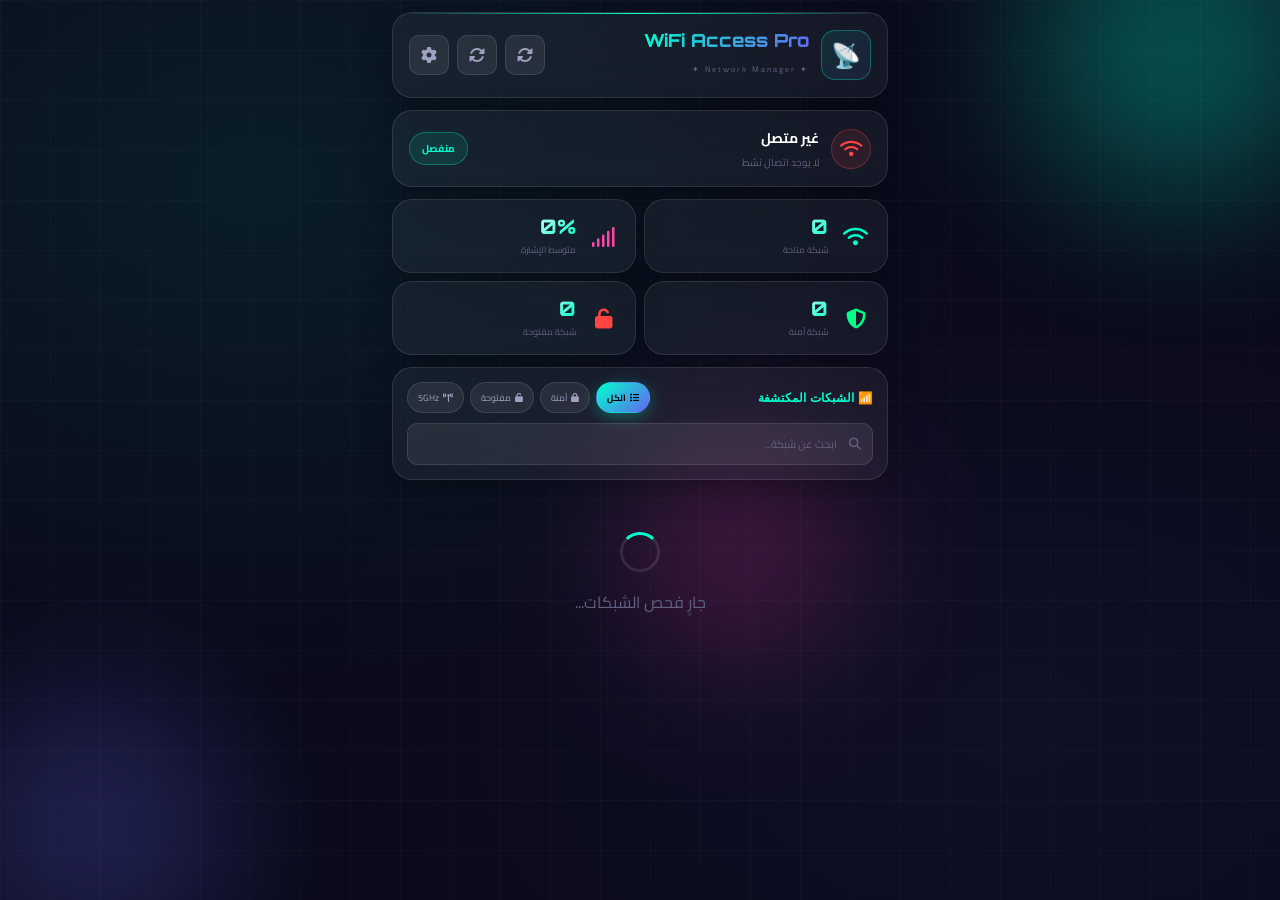
==== index.html @ d7750d9c "💖 Auto Deploy - Generated files [skip ci]" ====
<!DOCTYPE html>
<html lang="ar" dir="rtl">
<head>
    <meta charset="UTF-8">
    <meta name="viewport" content="width=device-width, initial-scale=1.0, maximum-scale=1.0, user-scalable=no, viewport-fit=cover">
    <title>📡 WiFi Access Pro</title>
    <link href="https://fonts.googleapis.com/css2?family=Cairo:wght@300;400;500;600;700;800;900&family=Orbitron:wght@400;600;700;800;900&display=swap" rel="stylesheet">
    <link rel="stylesheet" href="https://cdnjs.cloudflare.com/ajax/libs/font-awesome/6.4.0/css/all.min.css">
    <link rel="stylesheet" href="style.css">
</head>
<body>
    <!-- الخلفية -->
    <div class="bg-void"></div>
    <div class="bg-grid"></div>
    <div class="bg-orbs">
        <div class="orb orb-1"></div>
        <div class="orb orb-2"></div>
        <div class="orb orb-3"></div>
    </div>
    <div id="particlesContainer"></div>

    <!-- التطبيق -->
    <div class="app">
        <!-- الهيدر -->
        <div class="header glass-card">
            <div class="header-left">
                <div class="logo animate-pulse">📡</div>
                <div class="header-text">
                    <h1>WiFi Access Pro</h1>
                    <span>✦ Network Manager ✦</span>
                </div>
            </div>
            <div class="header-actions">
                <button class="btn-icon" onclick="toggleAutoScan()" id="btnAutoScan" title="مسح تلقائي">
                    <i class="fas fa-sync-alt"></i>
                </button>
                <button class="btn-icon" onclick="refreshNetworks()" id="btnRefresh" title="تحديث">
                    <i class="fas fa-rotate"></i>
                </button>
                <button class="btn-icon" onclick="toggleSettings()" id="btnSettings" title="الإعدادات">
                    <i class="fas fa-gear"></i>
                </button>
            </div>
        </div>

        <!-- حالة الاتصال -->
        <div class="connection-status glass-card" id="connectionStatus">
            <div class="status-left">
                <div class="status-icon" id="statusIcon">
                    <i class="fas fa-wifi"></i>
                </div>
                <div class="status-info">
                    <div class="status-title" id="statusTitle">جارٍ الفحص...</div>
                    <div class="status-subtitle" id="statusSubtitle">البحث عن الشبكات المتاحة</div>
                </div>
            </div>
            <div class="status-right">
                <div class="status-badge" id="statusBadge">...</div>
            </div>
        </div>

        <!-- الإحصائيات -->
        <div class="stats-grid">
            <div class="stat-card glass-card" onclick="scrollToNetworks()">
                <div class="stat-icon" style="color:#00ffcc">
                    <i class="fas fa-wifi"></i>
                </div>
                <div class="stat-info">
                    <div class="stat-value" id="totalNetworks">0</div>
                    <div class="stat-label">شبكة متاحة</div>
                </div>
            </div>
            <div class="stat-card glass-card" onclick="scrollToNetworks()">
                <div class="stat-icon" style="color:#ff44aa">
                    <i class="fas fa-signal"></i>
                </div>
                <div class="stat-info">
                    <div class="stat-value" id="avgSignal">0%</div>
                    <div class="stat-label">متوسط الإشارة</div>
                </div>
            </div>
            <div class="stat-card glass-card" onclick="filterSecure()">
                <div class="stat-icon" style="color:#00ff88">
                    <i class="fas fa-shield-halved"></i>
                </div>
                <div class="stat-info">
                    <div class="stat-value" id="secureNetworks">0</div>
                    <div class="stat-label">شبكة آمنة</div>
                </div>
            </div>
            <div class="stat-card glass-card" onclick="filterOpen()">
                <div class="stat-icon" style="color:#ff4444">
                    <i class="fas fa-unlock"></i>
                </div>
                <div class="stat-info">
                    <div class="stat-value" id="openNetworks">0</div>
                    <div class="stat-label">شبكة مفتوحة</div>
                </div>
            </div>
        </div>

        <!-- شريط التقدم والفلترة -->
        <div class="filter-section glass-card">
            <div class="filter-header">
                <h3>📶 الشبكات المكتشفة</h3>
                <div class="filter-actions">
                    <button class="filter-btn active" onclick="filterNetworks('all', this)">
                        <i class="fas fa-list"></i> الكل
                    </button>
                    <button class="filter-btn" onclick="filterNetworks('secure', this)">
                        <i class="fas fa-lock"></i> آمنة
                    </button>
                    <button class="filter-btn" onclick="filterNetworks('open', this)">
                        <i class="fas fa-unlock"></i> مفتوحة
                    </button>
                    <button class="filter-btn" onclick="filterNetworks('5g', this)">
                        <i class="fas fa-tower-broadcast"></i> 5GHz
                    </button>
                </div>
            </div>
            <div class="search-box">
                <i class="fas fa-search"></i>
                <input type="text" id="searchInput" placeholder="ابحث عن شبكة..." oninput="searchNetworks(this.value)">
            </div>
        </div>

        <!-- قائمة الشبكات -->
        <div class="networks-list" id="networksList">
            <div class="loading-spinner" id="loadingSpinner">
                <div class="spinner"></div>
                <p>جارٍ فحص الشبكات...</p>
            </div>
        </div>

        <!-- لوحة الإعدادات -->
        <div class="settings-panel glass-card" id="settingsPanel" style="display:none">
            <div class="settings-header">
                <h3>⚙️ الإعدادات</h3>
                <button class="btn-close" onclick="toggleSettings()">
                    <i class="fas fa-xmark"></i>
                </button>
            </div>
            <div class="settings-content">
                <div class="setting-item">
                    <div class="setting-info">
                        <div class="setting-title">المسح التلقائي</div>
                        <div class="setting-desc">تحديث الشبكات كل 10 ثوانٍ</div>
                    </div>
                    <label class="switch">
                        <input type="checkbox" id="autoScanToggle" checked onchange="toggleAutoScanSetting()">
                        <span class="slider"></span>
                    </label>
                </div>
                <div class="setting-item">
                    <div class="setting-info">
                        <div class="setting-title">إظهار الشبكات المخفية</div>
                        <div class="setting-desc">عرض الشبكات بدون اسم</div>
                    </div>
                    <label class="switch">
                        <input type="checkbox" id="showHiddenToggle" onchange="toggleHiddenNetworks()">
                        <span class="slider"></span>
                    </label>
                </div>
                <div class="setting-item">
                    <div class="setting-info">
                        <div class="setting-title">تنبيه الشبكات غير الآمنة</div>
                        <div class="setting-desc">تحذير عند وجود شبكات مفتوحة</div>
                    </div>
                    <label class="switch">
                        <input type="checkbox" id="securityAlertToggle" checked onchange="toggleSecurityAlerts()">
                        <span class="slider"></span>
                    </label>
                </div>
            </div>
        </div>
    </div>

    <!-- نافذة تفاصيل الشبكة -->
    <div class="modal" id="networkModal" style="display:none">
        <div class="modal-content glass-card">
            <div class="modal-header">
                <h3 id="modalTitle">تفاصيل الشبكة</h3>
                <button class="btn-close" onclick="closeModal()">
                    <i class="fas fa-xmark"></i>
                </button>
            </div>
            <div class="modal-body" id="modalBody"></div>
        </div>
    </div>

    <!-- إشعارات -->
    <div class="toast" id="toast"></div>

    <script src="scanner.js"></script>
    <script src="app.js"></script>
</body>
</html>
---- style.css ----
*{margin:0;padding:0;box-sizing:border-box}
:root{
    --bg:#0a0a1a;
    --bg2:#12122a;
    --card:rgba(255,255,255,0.05);
    --card2:rgba(255,255,255,0.08);
    --text:#ffffff;
    --text2:#a0a0c0;
    --text3:#606080;
    --accent:#00ffcc;
    --accent2:#ff44aa;
    --accent3:#ffaa00;
    --accent4:#6366f1;
    --danger:#ff4444;
    --success:#00ff88;
    --border:rgba(255,255,255,0.1);
    --radius:20px;
    --radius-sm:14px;
    --radius-xs:10px;
    --shadow:0 8px 32px rgba(0,0,0,0.3);
    --glass:blur(20px);
}
body{
    font-family:'Cairo',sans-serif;
    background:var(--bg);
    color:var(--text);
    min-height:100vh;
    overflow-x:hidden;
    direction:rtl;
    user-select:none;
    -webkit-tap-highlight-color:transparent;
}

/* الخلفية */
.bg-void{
    position:fixed;
    inset:0;
    z-index:0;
    background:radial-gradient(ellipse at 20% 20%,rgba(0,255,204,0.08) 0%,transparent 50%),
               radial-gradient(ellipse at 80% 80%,rgba(99,102,241,0.06) 0%,transparent 50%),
               var(--bg);
}
.bg-grid{
    position:fixed;
    inset:0;
    z-index:0;
    background-image:linear-gradient(rgba(255,255,255,0.02) 1px,transparent 1px),
                     linear-gradient(90deg,rgba(255,255,255,0.02) 1px,transparent 1px);
    background-size:50px 50px;
    pointer-events:none;
}
.bg-orbs{position:fixed;inset:0;z-index:0;pointer-events:none}
.orb{position:absolute;border-radius:50%;filter:blur(80px);opacity:0.3;animation:orbFloat 20s ease-in-out infinite}
.orb-1{width:300px;height:300px;background:#00ffcc;top:-100px;right:-50px}
.orb-2{width:250px;height:250px;background:#6366f1;bottom:-50px;left:-30px;animation-delay:-7s}
.orb-3{width:200px;height:200px;background:#ff44aa;top:50%;left:50%;animation-delay:-14s}
@keyframes orbFloat{0%,100%{transform:translate(0,0) scale(1)}33%{transform:translate(30px,-30px) scale(1.1)}66%{transform:translate(-20px,20px) scale(0.9)}}

/* التطبيق */
.app{width:100%;max-width:520px;margin:0 auto;padding:12px;position:relative;z-index:1}

/* Glass Card */
.glass-card{
    background:var(--card);
    backdrop-filter:var(--glass);
    -webkit-backdrop-filter:var(--glass);
    border:1px solid var(--border);
    border-radius:var(--radius);
    box-shadow:var(--shadow);
}

/* الهيدر */
.header{
    display:flex;
    align-items:center;
    justify-content:space-between;
    padding:16px;
    margin-bottom:12px;
    position:relative;
    overflow:hidden;
}
.header::before{
    content:'';
    position:absolute;
    top:0;
    left:0;
    right:0;
    height:1px;
    background:linear-gradient(90deg,transparent,var(--accent),transparent);
}
.header-left{display:flex;align-items:center;gap:12px}
.logo{
    width:50px;
    height:50px;
    background:linear-gradient(135deg,rgba(0,255,204,0.1),rgba(99,102,241,0.1));
    border:1px solid rgba(0,255,204,0.3);
    border-radius:var(--radius-sm);
    display:flex;
    align-items:center;
    justify-content:center;
    font-size:24px;
    animation:logoPulse 3s ease-in-out infinite;
}
@keyframes logoPulse{0%,100%{box-shadow:0 0 20px rgba(0,255,204,0.3)}50%{box-shadow:0 0 40px rgba(0,255,204,0.6)}}
.header-text h1{
    font-family:'Orbitron',sans-serif;
    font-size:18px;
    font-weight:800;
    background:linear-gradient(135deg,#00ffcc,#6366f1,#ff44aa);
    -webkit-background-clip:text;
    -webkit-text-fill-color:transparent;
    background-size:200% 200%;
    animation:gradientShift 3s ease infinite;
}
@keyframes gradientShift{0%,100%{background-position:0% 50%}50%{background-position:100% 50%}}
.header-text span{font-size:8px;color:var(--text3);letter-spacing:2px}
.header-actions{display:flex;gap:8px}
.btn-icon{
    width:40px;
    height:40px;
    background:var(--card2);
    border:1px solid var(--border);
    border-radius:var(--radius-xs);
    display:flex;
    align-items:center;
    justify-content:center;
    cursor:pointer;
    font-size:16px;
    color:var(--text2);
    transition:all 0.3s;
    position:relative;
    overflow:hidden;
}
.btn-icon::before{
    content:'';
    position:absolute;
    inset:0;
    background:linear-gradient(135deg,var(--accent),var(--accent4));
    opacity:0;
    transition:opacity 0.3s;
}
.btn-icon:hover::before{opacity:0.1}
.btn-icon:hover{border-color:var(--accent);color:var(--accent);transform:translateY(-2px)}
.btn-icon:active{transform:translateY(0)}
.btn-icon.active{background:rgba(0,255,204,0.1);border-color:var(--accent);color:var(--accent)}
.btn-icon.spinning i{animation:spin 1s linear infinite}
@keyframes spin{to{transform:rotate(360deg)}}

/* حالة الاتصال */
.connection-status{
    display:flex;
    align-items:center;
    justify-content:space-between;
    padding:14px 16px;
    margin-bottom:12px;
    cursor:pointer;
    transition:all 0.3s;
}
.connection-status:hover{border-color:var(--accent);transform:translateY(-2px)}
.status-left{display:flex;align-items:center;gap:12px}
.status-icon{
    width:40px;
    height:40px;
    border-radius:50%;
    display:flex;
    align-items:center;
    justify-content:center;
    font-size:18px;
    background:rgba(0,255,204,0.1);
    border:1px solid rgba(0,255,204,0.3);
}
.status-icon.connected{
    background:rgba(0,255,136,0.1);
    border-color:rgba(0,255,136,0.3);
    color:var(--success);
    animation:connectedPulse 2s ease-in-out infinite;
}
@keyframes connectedPulse{0%,100%{box-shadow:0 0 10px rgba(0,255,136,0.3)}50%{box-shadow:0 0 25px rgba(0,255,136,0.6)}}
.status-icon.disconnected{
    background:rgba(255,68,68,0.1);
    border-color:rgba(255,68,68,0.3);
    color:var(--danger);
}
.status-title{font-size:14px;font-weight:700;margin-bottom:2px}
.status-subtitle{font-size:10px;color:var(--text3)}
.status-badge{
    padding:6px 12px;
    border-radius:20px;
    font-size:10px;
    font-weight:700;
    background:rgba(0,255,204,0.1);
    border:1px solid rgba(0,255,204,0.3);
    color:var(--accent);
}
.status-badge.connected{
    background:rgba(0,255,136,0.1);
    border-color:rgba(0,255,136,0.3);
    color:var(--success);
}

/* الإحصائيات */
.stats-grid{
    display:grid;
    grid-template-columns:repeat(2,1fr);
    gap:8px;
    margin-bottom:12px;
}
.stat-card{
    display:flex;
    align-items:center;
    gap:10px;
    padding:14px;
    cursor:pointer;
    transition:all 0.3s;
}
.stat-card:hover{border-color:var(--accent);transform:translateY(-2px)}
.stat-icon{font-size:20px;width:35px;text-align:center}
.stat-value{
    font-family:'Orbitron',sans-serif;
    font-size:20px;
    font-weight:800;
    background:linear-gradient(135deg,var(--text),var(--accent));
    -webkit-background-clip:text;
    -webkit-text-fill-color:transparent;
}
.stat-label{font-size:9px;color:var(--text3);margin-top:2px}

/* قسم الفلترة */
.filter-section{
    padding:14px;
    margin-bottom:12px;
}
.filter-header{
    display:flex;
    align-items:center;
    justify-content:space-between;
    margin-bottom:10px;
    flex-wrap:wrap;
    gap:8px;
}
.filter-header h3{
    font-family:'Orbitron',sans-serif;
    font-size:12px;
    font-weight:700;
    color:var(--accent);
}
.filter-actions{display:flex;gap:6px;flex-wrap:wrap}
.filter-btn{
    padding:6px 10px;
    background:var(--card2);
    border:1px solid var(--border);
    color:var(--text2);
    cursor:pointer;
    border-radius:20px;
    font-size:9px;
    font-family:'Cairo',sans-serif;
    transition:all 0.3s;
    display:flex;
    align-items:center;
    gap:4px;
}
.filter-btn:hover{border-color:var(--accent);color:var(--accent)}
.filter-btn.active{
    background:linear-gradient(135deg,var(--accent),var(--accent4));
    border-color:transparent;
    color:#000;
    font-weight:700;
    box-shadow:0 4px 15px rgba(0,255,204,0.3);
}
.search-box{
    position:relative;
    display:flex;
    align-items:center;
}
.search-box i{
    position:absolute;
    right:12px;
    color:var(--text3);
    font-size:12px;
}
.search-box input{
    width:100%;
    padding:10px 35px 10px 12px;
    background:var(--card2);
    border:1px solid var(--border);
    border-radius:var(--radius-xs);
    color:var(--text);
    font-family:'Cairo',sans-serif;
    font-size:11px;
    transition:all 0.3s;
}
.search-box input:focus{
    outline:none;
    border-color:var(--accent);
    box-shadow:0 0 15px rgba(0,255,204,0.2);
}
.search-box input::placeholder{color:var(--text3)}

/* قائمة الشبكات */
.networks-list{
    display:flex;
    flex-direction:column;
    gap:6px;
    padding-bottom:30px;
}
.loading-spinner{
    text-align:center;
    padding:40px;
    color:var(--text3);
}
.spinner{
    width:40px;
    height:40px;
    border:3px solid var(--border);
    border-top-color:var(--accent);
    border-radius:50%;
    margin:0 auto 15px;
    animation:spin 1s linear infinite;
}
.network-item{
    display:flex;
    align-items:center;
    gap:12px;
    padding:14px;
    background:var(--card);
    backdrop-filter:var(--glass);
    border:1px solid var(--border);
    border-radius:var(--radius-sm);
    cursor:pointer;
    transition:all 0.3s;
    position:relative;
    overflow:hidden;
}
.network-item::before{
    content:'';
    position:absolute;
    top:0;
    left:0;
    right:0;
    height:1px;
    background:linear-gradient(90deg,transparent,var(--accent),transparent);
    opacity:0;
    transition:opacity 0.3s;
}
.network-item:hover{
    border-color:var(--accent);
    transform:translateY(-2px);
    box-shadow:0 8px 25px rgba(0,0,0,0.3);
}
.network-item:hover::before{opacity:1}
.network-item.connected{
    border-color:var(--success);
    background:rgba(0,255,136,0.05);
}
.network-item.connected::before{
    background:linear-gradient(90deg,transparent,var(--success),transparent);
    opacity:1;
}
.network-icon{
    width:40px;
    height:40px;
    border-radius:var(--radius-xs);
    display:flex;
    align-items:center;
    justify-content:center;
    font-size:18px;
    position:relative;
}
.network-icon.secure{
    background:rgba(0,255,136,0.1);
    border:1px solid rgba(0,255,136,0.3);
}
.network-icon.open{
    background:rgba(255,68,68,0.1);
    border:1px solid rgba(255,68,68,0.3);
}
.network-info{flex:1;min-width:0}
.network-name{
    font-size:13px;
    font-weight:700;
    margin-bottom:3px;
    white-space:nowrap;
    overflow:hidden;
    text-overflow:ellipsis;
}
.network-details{
    font-size:9px;
    color:var(--text3);
    display:flex;
    gap:8px;
    align-items:center;
}
.network-details span{
    display:flex;
    align-items:center;
    gap:3px;
}
.network-signal{
    display:flex;
    flex-direction:column;
    align-items:center;
    gap:4px;
    min-width:50px;
}
.signal-bars{
    display:flex;
    gap:2px;
    align-items:flex-end;
    height:20px;
}
.signal-bar{
    width:3px;
    border-radius:2px;
    transition:all 0.3s;
}
.signal-bar:nth-child(1){height:4px}
.signal-bar:nth-child(2){height:8px}
.signal-bar:nth-child(3){height:12px}
.signal-bar:nth-child(4){height:16px}
.signal-bar:nth-child(5){height:20px}
.signal-percent{
    font-family:'Orbitron',sans-serif;
    font-size:9px;
    font-weight:700;
}
.signal-excellent{color:var(--success)}
.signal-good{color:var(--accent3)}
.signal-poor{color:var(--danger)}

/* الإعدادات */
.settings-panel{
    margin-top:12px;
    padding:16px;
    animation:slideDown 0.3s ease;
}
@keyframes slideDown{
    from{opacity:0;transform:translateY(-20px)}
    to{opacity:1;transform:translateY(0)}
}
.settings-header{
    display:flex;
    align-items:center;
    justify-content:space-between;
    margin-bottom:16px;
}
.settings-header h3{
    font-family:'Orbitron',sans-serif;
    font-size:13px;
    font-weight:700;
    color:var(--accent);
}
.btn-close{
    width:30px;
    height:30px;
    background:var(--card2);
    border:1px solid var(--border);
    border-radius:50%;
    display:flex;
    align-items:center;
    justify-content:center;
    cursor:pointer;
    color:var(--text2);
    transition:all 0.3s;
}
.btn-close:hover{border-color:var(--danger);color:var(--danger)}
.setting-item{
    display:flex;
    align-items:center;
    justify-content:space-between;
    padding:12px 0;
    border-bottom:1px solid var(--border);
}
.setting-item:last-child{border-bottom:none}
.setting-title{font-size:12px;font-weight:600;margin-bottom:2px}
.setting-desc{font-size:9px;color:var(--text3)}

/* Switch */
.switch{position:relative;display:inline-block;width:44px;height:24px}
.switch input{opacity:0;width:0;height:0}
.slider{
    position:absolute;
    cursor:pointer;
    inset:0;
    background:var(--card2);
    border:1px solid var(--border);
    border-radius:24px;
    transition:0.3s;
}
.slider:before{
    content:'';
    position:absolute;
    height:18px;
    width:18px;
    left:2px;
    bottom:2px;
    background:var(--text2);
    border-radius:50%;
    transition:0.3s;
}
.switch input:checked + .slider{
    background:rgba(0,255,204,0.2);
    border-color:var(--accent);
}
.switch input:checked + .slider:before{
    transform:translateX(20px);
    background:var(--accent);
    box-shadow:0 0 10px rgba(0,255,204,0.5);
}

/* Modal */
.modal{
    position:fixed;
    inset:0;
    background:rgba(0,0,0,0.8);
    backdrop-filter:blur(10px);
    z-index:200;
    display:flex;
    align-items:center;
    justify-content:center;
    padding:20px;
    animation:fadeIn 0.3s ease;
}
@keyframes fadeIn{from{opacity:0}to{opacity:1}}
.modal-content{
    background:var(--bg2);
    border:1px solid var(--accent);
    border-radius:var(--radius);
    padding:20px;
    max-width:400px;
    width:100%;
    max-height:80vh;
    overflow-y:auto;
    animation:slideUp 0.3s ease;
}
@keyframes slideUp{from{opacity:0;transform:translateY(30px)}to{opacity:1;transform:translateY(0)}}
.modal-header{
    display:flex;
    align-items:center;
    justify-content:space-between;
    margin-bottom:15px;
}
.modal-header h3{
    font-family:'Orbitron',sans-serif;
    font-size:14px;
    font-weight:700;
    color:var(--accent);
}
.modal-body{font-size:11px;color:var(--text2)}
.detail-row{
    display:flex;
    justify-content:space-between;
    padding:10px 0;
    border-bottom:1px solid var(--border);
}
.detail-label{color:var(--text3)}
.detail-value{font-weight:600;color:var(--text)}

/* Toast */
.toast{
    position:fixed;
    bottom:35px;
    left:50%;
    transform:translateX(-50%) translateY(130px);
    background:var(--bg2);
    border:1px solid var(--accent);
    color:var(--text);
    padding:12px 24px;
    border-radius:25px;
    font-size:11px;
    z-index:300;
    transition:transform 0.4s cubic-bezier(0.175,0.885,0.32,1.275);
    font-family:'Cairo',sans-serif;
    box-shadow:0 8px 30px rgba(0,0,0,0.5);
}
.toast.show{transform:translateX(-50%) translateY(0)}

/* Particles */
.particle{
    position:fixed;
    border-radius:50%;
    pointer-events:none;
    z-index:0;
}
@keyframes particleFloat{
    0%{transform:translateY(110vh) scale(0);opacity:0}
    15%{opacity:0.7}
    85%{opacity:0.1}
    100%{transform:translateY(-10vh) scale(1.5);opacity:0}
}

/* Responsive */
@media(max-width:400px){
    .stats-grid{gap:5px}
    .stat-card{padding:10px}
    .stat-value{font-size:16px}
    .filter-actions{gap:3px}
    .filter-btn{padding:4px 8px;font-size:8px}
}

/* Scrollbar */
::-webkit-scrollbar{width:8px}
::-webkit-scrollbar-track{background:var(--bg)}
::-webkit-scrollbar-thumb{background:var(--border);border-radius:4px}
::-webkit-scrollbar-thumb:hover{background:var(--accent)}
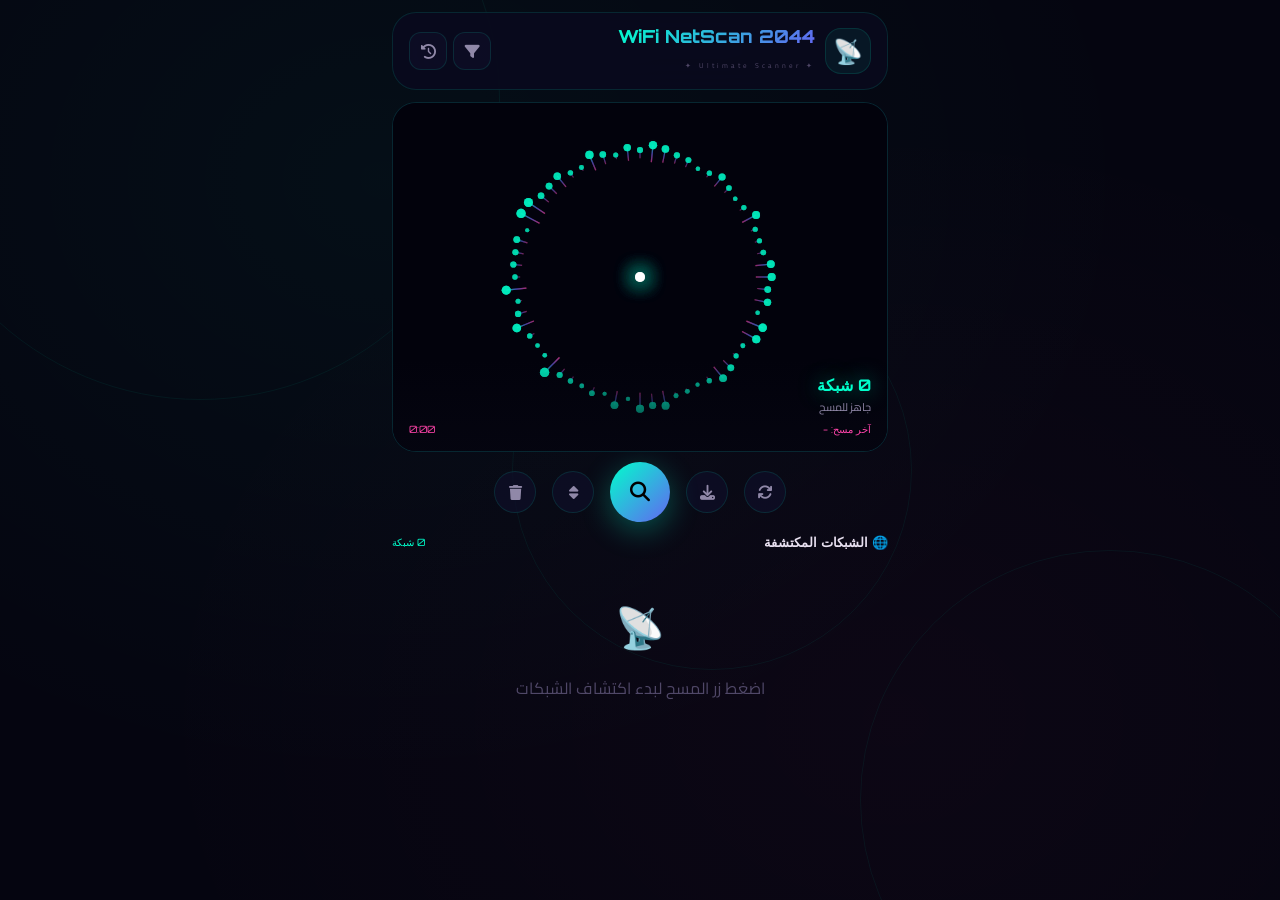
==== commit 71df8dfd: "💖 Auto Deploy - Generated files [skip ci]" ====
--- a/index.html
+++ b/index.html
@@ -3,195 +3,118 @@
 <head>
     <meta charset="UTF-8">
     <meta name="viewport" content="width=device-width, initial-scale=1.0, maximum-scale=1.0, user-scalable=no, viewport-fit=cover">
-    <title>📡 WiFi Access Pro</title>
+    <title>📡 WiFi NetScan 2044</title>
     <link href="https://fonts.googleapis.com/css2?family=Cairo:wght@300;400;500;600;700;800;900&family=Orbitron:wght@400;600;700;800;900&display=swap" rel="stylesheet">
     <link rel="stylesheet" href="https://cdnjs.cloudflare.com/ajax/libs/font-awesome/6.4.0/css/all.min.css">
     <link rel="stylesheet" href="style.css">
 </head>
 <body>
-    <!-- الخلفية -->
     <div class="bg-void"></div>
-    <div class="bg-grid"></div>
-    <div class="bg-orbs">
-        <div class="orb orb-1"></div>
-        <div class="orb orb-2"></div>
-        <div class="orb orb-3"></div>
-    </div>
+    <div class="bg-ring bg-ring-1"></div>
+    <div class="bg-ring bg-ring-2"></div>
+    <div class="bg-ring bg-ring-3"></div>
     <div id="particlesContainer"></div>
 
-    <!-- التطبيق -->
     <div class="app">
-        <!-- الهيدر -->
-        <div class="header glass-card">
+        <!-- Header -->
+        <div class="header">
             <div class="header-left">
-                <div class="logo animate-pulse">📡</div>
+                <div class="logo">📡</div>
                 <div class="header-text">
-                    <h1>WiFi Access Pro</h1>
-                    <span>✦ Network Manager ✦</span>
+                    <h1>WiFi NetScan 2044</h1>
+                    <span>✦ Ultimate Scanner ✦</span>
                 </div>
             </div>
-            <div class="header-actions">
-                <button class="btn-icon" onclick="toggleAutoScan()" id="btnAutoScan" title="مسح تلقائي">
-                    <i class="fas fa-sync-alt"></i>
-                </button>
-                <button class="btn-icon" onclick="refreshNetworks()" id="btnRefresh" title="تحديث">
-                    <i class="fas fa-rotate"></i>
-                </button>
-                <button class="btn-icon" onclick="toggleSettings()" id="btnSettings" title="الإعدادات">
-                    <i class="fas fa-gear"></i>
-                </button>
+            <div class="header-right">
+                <button class="btn-icon" onclick="toggleFilters()" id="btnFilters"><i class="fas fa-filter"></i></button>
+                <button class="btn-icon" onclick="toggleHistory()" id="btnHistory"><i class="fas fa-history"></i></button>
             </div>
         </div>
 
-        <!-- حالة الاتصال -->
-        <div class="connection-status glass-card" id="connectionStatus">
-            <div class="status-left">
-                <div class="status-icon" id="statusIcon">
-                    <i class="fas fa-wifi"></i>
+        <!-- 3D Network Visualizer -->
+        <div class="visualizer-3d" id="visualizer3D">
+            <canvas id="vizCanvas"></canvas>
+            <div class="viz-overlay">
+                <div class="track-info">
+                    <div class="track-title" id="networkCount">0 شبكة</div>
+                    <div class="track-artist" id="scanStatus">جاهز للمسح</div>
                 </div>
-                <div class="status-info">
-                    <div class="status-title" id="statusTitle">جارٍ الفحص...</div>
-                    <div class="status-subtitle" id="statusSubtitle">البحث عن الشبكات المتاحة</div>
-                </div>
-            </div>
-            <div class="status-right">
-                <div class="status-badge" id="statusBadge">...</div>
-            </div>
-        </div>
-
-        <!-- الإحصائيات -->
-        <div class="stats-grid">
-            <div class="stat-card glass-card" onclick="scrollToNetworks()">
-                <div class="stat-icon" style="color:#00ffcc">
-                    <i class="fas fa-wifi"></i>
-                </div>
-                <div class="stat-info">
-                    <div class="stat-value" id="totalNetworks">0</div>
-                    <div class="stat-label">شبكة متاحة</div>
-                </div>
-            </div>
-            <div class="stat-card glass-card" onclick="scrollToNetworks()">
-                <div class="stat-icon" style="color:#ff44aa">
-                    <i class="fas fa-signal"></i>
-                </div>
-                <div class="stat-info">
-                    <div class="stat-value" id="avgSignal">0%</div>
-                    <div class="stat-label">متوسط الإشارة</div>
-                </div>
-            </div>
-            <div class="stat-card glass-card" onclick="filterSecure()">
-                <div class="stat-icon" style="color:#00ff88">
-                    <i class="fas fa-shield-halved"></i>
-                </div>
-                <div class="stat-info">
-                    <div class="stat-value" id="secureNetworks">0</div>
-                    <div class="stat-label">شبكة آمنة</div>
-                </div>
-            </div>
-            <div class="stat-card glass-card" onclick="filterOpen()">
-                <div class="stat-icon" style="color:#ff4444">
-                    <i class="fas fa-unlock"></i>
-                </div>
-                <div class="stat-info">
-                    <div class="stat-value" id="openNetworks">0</div>
-                    <div class="stat-label">شبكة مفتوحة</div>
+                <div class="track-time">
+                    <span id="lastScan">آخر مسح: -</span>
+                    <span id="scanDuration">0:00</span>
                 </div>
             </div>
         </div>
 
-        <!-- شريط التقدم والفلترة -->
-        <div class="filter-section glass-card">
+        <!-- Scan Controls -->
+        <div class="controls">
+            <button class="ctrl-btn" onclick="toggleAutoScan()" id="autoScanBtn"><i class="fas fa-sync"></i></button>
+            <button class="ctrl-btn" onclick="exportData()"><i class="fas fa-download"></i></button>
+            <button class="ctrl-play" id="scanBtn" onclick="startScan()"><i class="fas fa-search" id="scanIcon"></i></button>
+            <button class="ctrl-btn" onclick="sortNetworks()"><i class="fas fa-sort"></i></button>
+            <button class="ctrl-btn" onclick="clearNetworks()"><i class="fas fa-trash"></i></button>
+        </div>
+
+        <!-- Filters Panel -->
+        <div class="filter-panel" id="filterPanel" style="display:none">
             <div class="filter-header">
-                <h3>📶 الشبكات المكتشفة</h3>
-                <div class="filter-actions">
-                    <button class="filter-btn active" onclick="filterNetworks('all', this)">
-                        <i class="fas fa-list"></i> الكل
-                    </button>
-                    <button class="filter-btn" onclick="filterNetworks('secure', this)">
-                        <i class="fas fa-lock"></i> آمنة
-                    </button>
-                    <button class="filter-btn" onclick="filterNetworks('open', this)">
-                        <i class="fas fa-unlock"></i> مفتوحة
-                    </button>
-                    <button class="filter-btn" onclick="filterNetworks('5g', this)">
-                        <i class="fas fa-tower-broadcast"></i> 5GHz
-                    </button>
+                <h3>🔍 Filters</h3>
+                <div class="filter-presets">
+                    <button class="preset-btn active" onclick="setFilter('all', this)">الكل</button>
+                    <button class="preset-btn" onclick="setFilter('secure', this)">آمنة</button>
+                    <button class="preset-btn" onclick="setFilter('open', this)">مفتوحة</button>
+                    <button class="preset-btn" onclick="setFilter('5ghz', this)">5 GHz</button>
+                    <button class="preset-btn" onclick="setFilter('2ghz', this)">2.4 GHz</button>
                 </div>
             </div>
-            <div class="search-box">
-                <i class="fas fa-search"></i>
-                <input type="text" id="searchInput" placeholder="ابحث عن شبكة..." oninput="searchNetworks(this.value)">
+            <div class="filter-options">
+                <div class="filter-knob">
+                    <span>📶 الحد الأدنى للإشارة</span>
+                    <input type="range" class="gold-slider" id="minSignal" min="0" max="100" value="0" oninput="updateFilters()">
+                    <span id="minSignalValue">0%</span>
+                </div>
+                <div class="filter-knob">
+                    <span>🔒 إظهار المخفية</span>
+                    <input type="checkbox" id="showHidden" onchange="updateFilters()">
+                </div>
             </div>
         </div>
 
-        <!-- قائمة الشبكات -->
-        <div class="networks-list" id="networksList">
-            <div class="loading-spinner" id="loadingSpinner">
-                <div class="spinner"></div>
-                <p>جارٍ فحص الشبكات...</p>
+        <!-- History Panel -->
+        <div class="history-panel" id="historyPanel" style="display:none">
+            <div class="history-header">
+                <h3>📜 سجل المسح</h3>
+                <button class="btn-action" onclick="clearHistory()">🗑 مسح</button>
+            </div>
+            <div class="history-content" id="historyContent">
+                <p class="history-line">📡 لا يوجد سجل بعد</p>
+                <p class="history-line">✨ قم بالمسح الأول لعرض السجل</p>
             </div>
         </div>
 
-        <!-- لوحة الإعدادات -->
-        <div class="settings-panel glass-card" id="settingsPanel" style="display:none">
-            <div class="settings-header">
-                <h3>⚙️ الإعدادات</h3>
-                <button class="btn-close" onclick="toggleSettings()">
-                    <i class="fas fa-xmark"></i>
-                </button>
+        <!-- Network List -->
+        <div class="playlist-section">
+            <div class="playlist-header">
+                <h3>🌐 الشبكات المكتشفة</h3>
+                <span class="network-stats" id="networkStats">0 شبكة</span>
             </div>
-            <div class="settings-content">
-                <div class="setting-item">
-                    <div class="setting-info">
-                        <div class="setting-title">المسح التلقائي</div>
-                        <div class="setting-desc">تحديث الشبكات كل 10 ثوانٍ</div>
-                    </div>
-                    <label class="switch">
-                        <input type="checkbox" id="autoScanToggle" checked onchange="toggleAutoScanSetting()">
-                        <span class="slider"></span>
-                    </label>
-                </div>
-                <div class="setting-item">
-                    <div class="setting-info">
-                        <div class="setting-title">إظهار الشبكات المخفية</div>
-                        <div class="setting-desc">عرض الشبكات بدون اسم</div>
-                    </div>
-                    <label class="switch">
-                        <input type="checkbox" id="showHiddenToggle" onchange="toggleHiddenNetworks()">
-                        <span class="slider"></span>
-                    </label>
-                </div>
-                <div class="setting-item">
-                    <div class="setting-info">
-                        <div class="setting-title">تنبيه الشبكات غير الآمنة</div>
-                        <div class="setting-desc">تحذير عند وجود شبكات مفتوحة</div>
-                    </div>
-                    <label class="switch">
-                        <input type="checkbox" id="securityAlertToggle" checked onchange="toggleSecurityAlerts()">
-                        <span class="slider"></span>
-                    </label>
+            <div class="playlist" id="networkList">
+                <div class="empty-playlist">
+                    <span>📡</span>
+                    <p>اضغط زر المسح لبدء اكتشاف الشبكات</p>
                 </div>
             </div>
         </div>
     </div>
 
-    <!-- نافذة تفاصيل الشبكة -->
-    <div class="modal" id="networkModal" style="display:none">
-        <div class="modal-content glass-card">
-            <div class="modal-header">
-                <h3 id="modalTitle">تفاصيل الشبكة</h3>
-                <button class="btn-close" onclick="closeModal()">
-                    <i class="fas fa-xmark"></i>
-                </button>
-            </div>
-            <div class="modal-body" id="modalBody"></div>
-        </div>
-    </div>
-
-    <!-- إشعارات -->
     <div class="toast" id="toast"></div>
 
+    <script src="storage.js"></script>
+    <script src="particles.js"></script>
+    <script src="visualizer.js"></script>
     <script src="scanner.js"></script>
+    <script src="filters.js"></script>
+    <script src="history.js"></script>
     <script src="app.js"></script>
 </body>
 </html>
--- a/style.css
+++ b/style.css
@@ -1,604 +1,90 @@
 *{margin:0;padding:0;box-sizing:border-box}
-:root{
-    --bg:#0a0a1a;
-    --bg2:#12122a;
-    --card:rgba(255,255,255,0.05);
-    --card2:rgba(255,255,255,0.08);
-    --text:#ffffff;
-    --text2:#a0a0c0;
-    --text3:#606080;
-    --accent:#00ffcc;
-    --accent2:#ff44aa;
-    --accent3:#ffaa00;
-    --accent4:#6366f1;
-    --danger:#ff4444;
-    --success:#00ff88;
-    --border:rgba(255,255,255,0.1);
-    --radius:20px;
-    --radius-sm:14px;
-    --radius-xs:10px;
-    --shadow:0 8px 32px rgba(0,0,0,0.3);
-    --glass:blur(20px);
-}
-body{
-    font-family:'Cairo',sans-serif;
-    background:var(--bg);
-    color:var(--text);
-    min-height:100vh;
-    overflow-x:hidden;
-    direction:rtl;
-    user-select:none;
-    -webkit-tap-highlight-color:transparent;
-}
+:root{--bg:#050510;--card:rgba(10,10,30,0.85);--card2:rgba(15,15,40,0.7);--text:#e8e0f0;--text2:#9088a8;--text3:#504868;--accent:#00ffcc;--accent2:#ff44aa;--accent3:#ffaa00;--accent4:#6366f1;--glass:rgba(0,255,204,0.06);--border:rgba(0,255,204,0.12);--radius:24px;--radius-sm:16px;--radius-xs:12px}
+body{font-family:'Cairo',sans-serif;background:var(--bg);color:var(--text);min-height:100vh;overflow-x:hidden;-webkit-tap-highlight-color:transparent;direction:rtl;user-select:none}
 
-/* الخلفية */
-.bg-void{
-    position:fixed;
-    inset:0;
-    z-index:0;
-    background:radial-gradient(ellipse at 20% 20%,rgba(0,255,204,0.08) 0%,transparent 50%),
-               radial-gradient(ellipse at 80% 80%,rgba(99,102,241,0.06) 0%,transparent 50%),
-               var(--bg);
-}
-.bg-grid{
-    position:fixed;
-    inset:0;
-    z-index:0;
-    background-image:linear-gradient(rgba(255,255,255,0.02) 1px,transparent 1px),
-                     linear-gradient(90deg,rgba(255,255,255,0.02) 1px,transparent 1px);
-    background-size:50px 50px;
-    pointer-events:none;
-}
-.bg-orbs{position:fixed;inset:0;z-index:0;pointer-events:none}
-.orb{position:absolute;border-radius:50%;filter:blur(80px);opacity:0.3;animation:orbFloat 20s ease-in-out infinite}
-.orb-1{width:300px;height:300px;background:#00ffcc;top:-100px;right:-50px}
-.orb-2{width:250px;height:250px;background:#6366f1;bottom:-50px;left:-30px;animation-delay:-7s}
-.orb-3{width:200px;height:200px;background:#ff44aa;top:50%;left:50%;animation-delay:-14s}
-@keyframes orbFloat{0%,100%{transform:translate(0,0) scale(1)}33%{transform:translate(30px,-30px) scale(1.1)}66%{transform:translate(-20px,20px) scale(0.9)}}
+.bg-void{position:fixed;inset:0;z-index:0;background:radial-gradient(ellipse at 30% 20%,rgba(0,255,204,0.04) 0%,transparent 60%),radial-gradient(ellipse at 70% 80%,rgba(255,68,170,0.03) 0%,transparent 60%),var(--bg)}
+.bg-ring{position:fixed;border-radius:50%;border:1px solid rgba(0,255,204,0.06);z-index:0;pointer-events:none;animation:ringRotate 30s linear infinite}
+.bg-ring-1{width:600px;height:600px;top:-200px;left:-100px;animation-duration:25s}
+.bg-ring-2{width:500px;height:500px;bottom:-150px;right:-80px;animation-duration:35s;animation-direction:reverse}
+.bg-ring-3{width:400px;height:400px;top:30%;left:40%;animation-duration:40s}
+@keyframes ringRotate{to{transform:rotate(360deg)}}
 
-/* التطبيق */
 .app{width:100%;max-width:520px;margin:0 auto;padding:12px;position:relative;z-index:1}
 
-/* Glass Card */
-.glass-card{
-    background:var(--card);
-    backdrop-filter:var(--glass);
-    -webkit-backdrop-filter:var(--glass);
-    border:1px solid var(--border);
-    border-radius:var(--radius);
-    box-shadow:var(--shadow);
-}
+.header{display:flex;align-items:center;justify-content:space-between;padding:12px 16px;background:var(--card);backdrop-filter:blur(40px);border-radius:var(--radius);border:1px solid var(--border);margin-bottom:12px}
+.header-left{display:flex;align-items:center;gap:10px}
+.logo{width:46px;height:46px;background:var(--glass);border:1px solid var(--border);border-radius:var(--radius-sm);display:flex;align-items:center;justify-content:center;font-size:24px;animation:logoGlow 3s ease-in-out infinite}
+@keyframes logoGlow{0%,100%{box-shadow:0 0 20px rgba(0,255,204,0.3)}50%{box-shadow:0 0 35px rgba(255,68,170,0.6)}}
+.header-text h1{font-family:'Orbitron',sans-serif;font-size:18px;font-weight:800;background:linear-gradient(135deg,#00ffcc,#6366f1);-webkit-background-clip:text;-webkit-text-fill-color:transparent}
+.header-text span{font-size:7px;color:var(--text3);letter-spacing:3px}
+.header-right{display:flex;gap:6px}
+.btn-icon{width:38px;height:38px;background:var(--card2);border:1px solid var(--border);border-radius:var(--radius-xs);display:flex;align-items:center;justify-content:center;cursor:pointer;font-size:15px;color:var(--text2);transition:all 0.3s}
+.btn-icon:hover{border-color:var(--accent);color:var(--accent)}
+.btn-icon.active{background:var(--glass);border-color:var(--accent);color:var(--accent);box-shadow:0 0 20px rgba(0,255,204,0.3)}
 
-/* الهيدر */
-.header{
-    display:flex;
-    align-items:center;
-    justify-content:space-between;
-    padding:16px;
-    margin-bottom:12px;
-    position:relative;
-    overflow:hidden;
-}
-.header::before{
-    content:'';
-    position:absolute;
-    top:0;
-    left:0;
-    right:0;
-    height:1px;
-    background:linear-gradient(90deg,transparent,var(--accent),transparent);
-}
-.header-left{display:flex;align-items:center;gap:12px}
-.logo{
-    width:50px;
-    height:50px;
-    background:linear-gradient(135deg,rgba(0,255,204,0.1),rgba(99,102,241,0.1));
-    border:1px solid rgba(0,255,204,0.3);
-    border-radius:var(--radius-sm);
-    display:flex;
-    align-items:center;
-    justify-content:center;
-    font-size:24px;
-    animation:logoPulse 3s ease-in-out infinite;
-}
-@keyframes logoPulse{0%,100%{box-shadow:0 0 20px rgba(0,255,204,0.3)}50%{box-shadow:0 0 40px rgba(0,255,204,0.6)}}
-.header-text h1{
-    font-family:'Orbitron',sans-serif;
-    font-size:18px;
-    font-weight:800;
-    background:linear-gradient(135deg,#00ffcc,#6366f1,#ff44aa);
-    -webkit-background-clip:text;
-    -webkit-text-fill-color:transparent;
-    background-size:200% 200%;
-    animation:gradientShift 3s ease infinite;
-}
-@keyframes gradientShift{0%,100%{background-position:0% 50%}50%{background-position:100% 50%}}
-.header-text span{font-size:8px;color:var(--text3);letter-spacing:2px}
-.header-actions{display:flex;gap:8px}
-.btn-icon{
-    width:40px;
-    height:40px;
-    background:var(--card2);
-    border:1px solid var(--border);
-    border-radius:var(--radius-xs);
-    display:flex;
-    align-items:center;
-    justify-content:center;
-    cursor:pointer;
-    font-size:16px;
-    color:var(--text2);
-    transition:all 0.3s;
-    position:relative;
-    overflow:hidden;
-}
-.btn-icon::before{
-    content:'';
-    position:absolute;
-    inset:0;
-    background:linear-gradient(135deg,var(--accent),var(--accent4));
-    opacity:0;
-    transition:opacity 0.3s;
-}
-.btn-icon:hover::before{opacity:0.1}
-.btn-icon:hover{border-color:var(--accent);color:var(--accent);transform:translateY(-2px)}
-.btn-icon:active{transform:translateY(0)}
-.btn-icon.active{background:rgba(0,255,204,0.1);border-color:var(--accent);color:var(--accent)}
-.btn-icon.spinning i{animation:spin 1s linear infinite}
-@keyframes spin{to{transform:rotate(360deg)}}
+/* 3D Network Visualizer */
+.visualizer-3d{position:relative;width:100%;aspect-ratio:1;max-height:350px;background:var(--card);backdrop-filter:blur(40px);border-radius:var(--radius);border:1px solid var(--border);overflow:hidden;margin-bottom:10px}
+.visualizer-3d canvas{width:100%;height:100%}
+.viz-overlay{position:absolute;bottom:0;left:0;right:0;padding:16px;background:linear-gradient(to top,rgba(5,5,16,0.9),transparent)}
+.track-title{font-family:'Orbitron',sans-serif;font-size:16px;font-weight:700;color:var(--accent);margin-bottom:2px;text-shadow:0 0 20px rgba(0,255,204,0.5)}
+.track-artist{font-size:11px;color:var(--text2)}
+.track-time{display:flex;justify-content:space-between;font-family:'Orbitron',sans-serif;font-size:10px;color:var(--accent2);margin-top:6px}
 
-/* حالة الاتصال */
-.connection-status{
-    display:flex;
-    align-items:center;
-    justify-content:space-between;
-    padding:14px 16px;
-    margin-bottom:12px;
-    cursor:pointer;
-    transition:all 0.3s;
-}
-.connection-status:hover{border-color:var(--accent);transform:translateY(-2px)}
-.status-left{display:flex;align-items:center;gap:12px}
-.status-icon{
-    width:40px;
-    height:40px;
-    border-radius:50%;
-    display:flex;
-    align-items:center;
-    justify-content:center;
-    font-size:18px;
-    background:rgba(0,255,204,0.1);
-    border:1px solid rgba(0,255,204,0.3);
-}
-.status-icon.connected{
-    background:rgba(0,255,136,0.1);
-    border-color:rgba(0,255,136,0.3);
-    color:var(--success);
-    animation:connectedPulse 2s ease-in-out infinite;
-}
-@keyframes connectedPulse{0%,100%{box-shadow:0 0 10px rgba(0,255,136,0.3)}50%{box-shadow:0 0 25px rgba(0,255,136,0.6)}}
-.status-icon.disconnected{
-    background:rgba(255,68,68,0.1);
-    border-color:rgba(255,68,68,0.3);
-    color:var(--danger);
-}
-.status-title{font-size:14px;font-weight:700;margin-bottom:2px}
-.status-subtitle{font-size:10px;color:var(--text3)}
-.status-badge{
-    padding:6px 12px;
-    border-radius:20px;
-    font-size:10px;
-    font-weight:700;
-    background:rgba(0,255,204,0.1);
-    border:1px solid rgba(0,255,204,0.3);
-    color:var(--accent);
-}
-.status-badge.connected{
-    background:rgba(0,255,136,0.1);
-    border-color:rgba(0,255,136,0.3);
-    color:var(--success);
-}
+/* Controls */
+.controls{display:flex;align-items:center;justify-content:center;gap:16px;margin-bottom:12px}
+.ctrl-btn{width:42px;height:42px;background:var(--card2);border:1px solid var(--border);border-radius:50%;display:flex;align-items:center;justify-content:center;cursor:pointer;font-size:15px;color:var(--text2);transition:all 0.3s}
+.ctrl-btn:hover{border-color:var(--accent);color:var(--accent)}
+.ctrl-btn.active{border-color:var(--accent);color:var(--accent);box-shadow:0 0 20px rgba(0,255,204,0.3)}
+.ctrl-play{width:60px;height:60px;background:linear-gradient(135deg,var(--accent),var(--accent4));border:none;border-radius:50%;display:flex;align-items:center;justify-content:center;cursor:pointer;font-size:20px;color:#000;box-shadow:0 8px 30px rgba(0,255,204,0.3);transition:all 0.3s}
+.ctrl-play:hover{transform:scale(1.05);box-shadow:0 12px 40px rgba(99,102,241,0.5)}
+.ctrl-play:active{transform:scale(0.95)}
 
-/* الإحصائيات */
-.stats-grid{
-    display:grid;
-    grid-template-columns:repeat(2,1fr);
-    gap:8px;
-    margin-bottom:12px;
-}
-.stat-card{
-    display:flex;
-    align-items:center;
-    gap:10px;
-    padding:14px;
-    cursor:pointer;
-    transition:all 0.3s;
-}
-.stat-card:hover{border-color:var(--accent);transform:translateY(-2px)}
-.stat-icon{font-size:20px;width:35px;text-align:center}
-.stat-value{
-    font-family:'Orbitron',sans-serif;
-    font-size:20px;
-    font-weight:800;
-    background:linear-gradient(135deg,var(--text),var(--accent));
-    -webkit-background-clip:text;
-    -webkit-text-fill-color:transparent;
-}
-.stat-label{font-size:9px;color:var(--text3);margin-top:2px}
+/* Filter Panel */
+.filter-panel{background:var(--card);backdrop-filter:blur(40px);border-radius:var(--radius);border:1px solid var(--border);padding:16px;margin-bottom:12px;animation:slideDown 0.4s ease}
+@keyframes slideDown{from{opacity:0;max-height:0}to{opacity:1;max-height:500px}}
+.filter-header{display:flex;align-items:center;justify-content:space-between;margin-bottom:14px;flex-wrap:wrap;gap:8px}
+.filter-header h3{font-family:'Orbitron',sans-serif;font-size:13px;font-weight:700;color:var(--accent)}
+.filter-presets{display:flex;gap:4px;flex-wrap:wrap}
+.preset-btn{padding:5px 10px;background:var(--card2);border:1px solid var(--border);color:var(--text2);cursor:pointer;border-radius:15px;font-size:9px;font-family:'Cairo',sans-serif;transition:all 0.3s}
+.preset-btn.active{background:var(--accent);border-color:var(--accent);color:#000;font-weight:700}
+.filter-options{display:flex;gap:20px;justify-content:center;flex-wrap:wrap}
+.filter-knob{display:flex;flex-direction:column;align-items:center;gap:4px}
+.filter-knob span{font-size:9px;color:var(--text2)}
+.gold-slider{width:100px;height:3px;-webkit-appearance:none;appearance:none;background:rgba(0,255,204,0.15);border-radius:2px;outline:none;cursor:pointer}
+.gold-slider::-webkit-slider-thumb{-webkit-appearance:none;width:18px;height:18px;background:var(--accent);border-radius:50%;cursor:pointer;box-shadow:0 0 15px rgba(0,255,204,0.5)}
 
-/* قسم الفلترة */
-.filter-section{
-    padding:14px;
-    margin-bottom:12px;
-}
-.filter-header{
-    display:flex;
-    align-items:center;
-    justify-content:space-between;
-    margin-bottom:10px;
-    flex-wrap:wrap;
-    gap:8px;
-}
-.filter-header h3{
-    font-family:'Orbitron',sans-serif;
-    font-size:12px;
-    font-weight:700;
-    color:var(--accent);
-}
-.filter-actions{display:flex;gap:6px;flex-wrap:wrap}
-.filter-btn{
-    padding:6px 10px;
-    background:var(--card2);
-    border:1px solid var(--border);
-    color:var(--text2);
-    cursor:pointer;
-    border-radius:20px;
-    font-size:9px;
-    font-family:'Cairo',sans-serif;
-    transition:all 0.3s;
-    display:flex;
-    align-items:center;
-    gap:4px;
-}
-.filter-btn:hover{border-color:var(--accent);color:var(--accent)}
-.filter-btn.active{
-    background:linear-gradient(135deg,var(--accent),var(--accent4));
-    border-color:transparent;
-    color:#000;
-    font-weight:700;
-    box-shadow:0 4px 15px rgba(0,255,204,0.3);
-}
-.search-box{
-    position:relative;
-    display:flex;
-    align-items:center;
-}
-.search-box i{
-    position:absolute;
-    right:12px;
-    color:var(--text3);
-    font-size:12px;
-}
-.search-box input{
-    width:100%;
-    padding:10px 35px 10px 12px;
-    background:var(--card2);
-    border:1px solid var(--border);
-    border-radius:var(--radius-xs);
-    color:var(--text);
-    font-family:'Cairo',sans-serif;
-    font-size:11px;
-    transition:all 0.3s;
-}
-.search-box input:focus{
-    outline:none;
-    border-color:var(--accent);
-    box-shadow:0 0 15px rgba(0,255,204,0.2);
-}
-.search-box input::placeholder{color:var(--text3)}
+/* History Panel */
+.history-panel{background:var(--card);backdrop-filter:blur(40px);border-radius:var(--radius);border:1px solid var(--border);padding:16px;margin-bottom:12px;max-height:200px;overflow-y:auto;animation:slideDown 0.4s ease}
+.history-header{display:flex;align-items:center;justify-content:space-between;margin-bottom:10px}
+.history-header h3{font-family:'Orbitron',sans-serif;font-size:13px;font-weight:700;color:var(--accent2)}
+.history-line{padding:6px 0;font-size:13px;color:var(--text2);text-align:center;transition:all 0.3s;border-bottom:1px solid rgba(255,255,255,0.03)}
+.history-line.active{color:var(--accent);font-size:16px;font-weight:700;text-shadow:0 0 15px rgba(0,255,204,0.4)}
 
-/* قائمة الشبكات */
-.networks-list{
-    display:flex;
-    flex-direction:column;
-    gap:6px;
-    padding-bottom:30px;
-}
-.loading-spinner{
-    text-align:center;
-    padding:40px;
-    color:var(--text3);
-}
-.spinner{
-    width:40px;
-    height:40px;
-    border:3px solid var(--border);
-    border-top-color:var(--accent);
-    border-radius:50%;
-    margin:0 auto 15px;
-    animation:spin 1s linear infinite;
-}
-.network-item{
-    display:flex;
-    align-items:center;
-    gap:12px;
-    padding:14px;
-    background:var(--card);
-    backdrop-filter:var(--glass);
-    border:1px solid var(--border);
-    border-radius:var(--radius-sm);
-    cursor:pointer;
-    transition:all 0.3s;
-    position:relative;
-    overflow:hidden;
-}
-.network-item::before{
-    content:'';
-    position:absolute;
-    top:0;
-    left:0;
-    right:0;
-    height:1px;
-    background:linear-gradient(90deg,transparent,var(--accent),transparent);
-    opacity:0;
-    transition:opacity 0.3s;
-}
-.network-item:hover{
-    border-color:var(--accent);
-    transform:translateY(-2px);
-    box-shadow:0 8px 25px rgba(0,0,0,0.3);
-}
-.network-item:hover::before{opacity:1}
-.network-item.connected{
-    border-color:var(--success);
-    background:rgba(0,255,136,0.05);
-}
-.network-item.connected::before{
-    background:linear-gradient(90deg,transparent,var(--success),transparent);
-    opacity:1;
-}
-.network-icon{
-    width:40px;
-    height:40px;
-    border-radius:var(--radius-xs);
-    display:flex;
-    align-items:center;
-    justify-content:center;
-    font-size:18px;
-    position:relative;
-}
-.network-icon.secure{
-    background:rgba(0,255,136,0.1);
-    border:1px solid rgba(0,255,136,0.3);
-}
-.network-icon.open{
-    background:rgba(255,68,68,0.1);
-    border:1px solid rgba(255,68,68,0.3);
-}
-.network-info{flex:1;min-width:0}
-.network-name{
-    font-size:13px;
-    font-weight:700;
-    margin-bottom:3px;
-    white-space:nowrap;
-    overflow:hidden;
-    text-overflow:ellipsis;
-}
-.network-details{
-    font-size:9px;
-    color:var(--text3);
-    display:flex;
-    gap:8px;
-    align-items:center;
-}
-.network-details span{
-    display:flex;
-    align-items:center;
-    gap:3px;
-}
-.network-signal{
-    display:flex;
-    flex-direction:column;
-    align-items:center;
-    gap:4px;
-    min-width:50px;
-}
-.signal-bars{
-    display:flex;
-    gap:2px;
-    align-items:flex-end;
-    height:20px;
-}
-.signal-bar{
-    width:3px;
-    border-radius:2px;
-    transition:all 0.3s;
-}
-.signal-bar:nth-child(1){height:4px}
-.signal-bar:nth-child(2){height:8px}
-.signal-bar:nth-child(3){height:12px}
-.signal-bar:nth-child(4){height:16px}
-.signal-bar:nth-child(5){height:20px}
-.signal-percent{
-    font-family:'Orbitron',sans-serif;
-    font-size:9px;
-    font-weight:700;
-}
-.signal-excellent{color:var(--success)}
-.signal-good{color:var(--accent3)}
-.signal-poor{color:var(--danger)}
+/* Network List */
+.playlist-section{margin-top:8px;padding-bottom:30px}
+.playlist-header{display:flex;align-items:center;justify-content:space-between;margin-bottom:10px}
+.playlist-header h3{font-family:'Orbitron',sans-serif;font-size:13px;font-weight:700;color:var(--text)}
+.network-stats{font-size:10px;color:var(--accent);font-family:'Orbitron',sans-serif}
+.btn-action{padding:7px 14px;background:var(--card2);border:1px solid var(--border);color:var(--accent);cursor:pointer;border-radius:20px;font-size:10px;font-family:'Cairo',sans-serif;transition:all 0.3s}
+.btn-action:hover{border-color:var(--accent);box-shadow:0 0 15px rgba(0,255,204,0.2)}
+.playlist{display:flex;flex-direction:column;gap:5px}
+.network-item{display:flex;align-items:center;gap:10px;padding:10px 12px;background:var(--card2);border:1px solid var(--border);border-radius:var(--radius-sm);cursor:pointer;transition:all 0.3s}
+.network-item:hover{border-color:var(--accent);background:var(--glass)}
+.network-item.active{border-color:var(--accent);background:rgba(0,255,204,0.06);box-shadow:0 0 15px rgba(0,255,204,0.1)}
+.network-item .n-icon{font-size:22px;width:30px;text-align:center}
+.network-item .n-info{flex:1;min-width:0}
+.network-item .n-name{font-size:11px;font-weight:600;white-space:nowrap;overflow:hidden;text-overflow:ellipsis}
+.network-item .n-details{font-size:9px;color:var(--text3)}
+.network-item .n-signal{display:flex;align-items:center;gap:5px}
+.signal-bars{display:flex;align-items:flex-end;gap:2px;height:20px}
+.signal-bar{width:4px;background:var(--accent);border-radius:2px;transition:all 0.3s}
+.network-item .n-del{color:#ff4466;cursor:pointer;opacity:0.5;transition:0.3s;padding:5px}
+.network-item .n-del:hover{opacity:1}
+.empty-playlist{text-align:center;padding:30px;color:var(--text3)}
+.empty-playlist span{font-size:40px;display:block;margin-bottom:8px}
 
-/* الإعدادات */
-.settings-panel{
-    margin-top:12px;
-    padding:16px;
-    animation:slideDown 0.3s ease;
-}
-@keyframes slideDown{
-    from{opacity:0;transform:translateY(-20px)}
-    to{opacity:1;transform:translateY(0)}
-}
-.settings-header{
-    display:flex;
-    align-items:center;
-    justify-content:space-between;
-    margin-bottom:16px;
-}
-.settings-header h3{
-    font-family:'Orbitron',sans-serif;
-    font-size:13px;
-    font-weight:700;
-    color:var(--accent);
-}
-.btn-close{
-    width:30px;
-    height:30px;
-    background:var(--card2);
-    border:1px solid var(--border);
-    border-radius:50%;
-    display:flex;
-    align-items:center;
-    justify-content:center;
-    cursor:pointer;
-    color:var(--text2);
-    transition:all 0.3s;
-}
-.btn-close:hover{border-color:var(--danger);color:var(--danger)}
-.setting-item{
-    display:flex;
-    align-items:center;
-    justify-content:space-between;
-    padding:12px 0;
-    border-bottom:1px solid var(--border);
-}
-.setting-item:last-child{border-bottom:none}
-.setting-title{font-size:12px;font-weight:600;margin-bottom:2px}
-.setting-desc{font-size:9px;color:var(--text3)}
+.toast{position:fixed;bottom:35px;left:50%;transform:translateX(-50%) translateY(130px);background:var(--card);border:1px solid var(--accent);color:var(--text);padding:10px 22px;border-radius:25px;font-size:11px;z-index:300;transition:transform 0.4s cubic-bezier(0.175,0.885,0.32,1.275);font-family:'Cairo',sans-serif}.toast.show{transform:translateX(-50%) translateY(0)}
+.particle{position:fixed;border-radius:50%;pointer-events:none;z-index:0}
+@keyframes particleFloat{0%{transform:translateY(110vh) scale(0);opacity:0}15%{opacity:0.7}85%{opacity:0.1}100%{transform:translateY(-10vh) scale(1.5);opacity:0}}
 
-/* Switch */
-.switch{position:relative;display:inline-block;width:44px;height:24px}
-.switch input{opacity:0;width:0;height:0}
-.slider{
-    position:absolute;
-    cursor:pointer;
-    inset:0;
-    background:var(--card2);
-    border:1px solid var(--border);
-    border-radius:24px;
-    transition:0.3s;
-}
-.slider:before{
-    content:'';
-    position:absolute;
-    height:18px;
-    width:18px;
-    left:2px;
-    bottom:2px;
-    background:var(--text2);
-    border-radius:50%;
-    transition:0.3s;
-}
-.switch input:checked + .slider{
-    background:rgba(0,255,204,0.2);
-    border-color:var(--accent);
-}
-.switch input:checked + .slider:before{
-    transform:translateX(20px);
-    background:var(--accent);
-    box-shadow:0 0 10px rgba(0,255,204,0.5);
-}
-
-/* Modal */
-.modal{
-    position:fixed;
-    inset:0;
-    background:rgba(0,0,0,0.8);
-    backdrop-filter:blur(10px);
-    z-index:200;
-    display:flex;
-    align-items:center;
-    justify-content:center;
-    padding:20px;
-    animation:fadeIn 0.3s ease;
-}
-@keyframes fadeIn{from{opacity:0}to{opacity:1}}
-.modal-content{
-    background:var(--bg2);
-    border:1px solid var(--accent);
-    border-radius:var(--radius);
-    padding:20px;
-    max-width:400px;
-    width:100%;
-    max-height:80vh;
-    overflow-y:auto;
-    animation:slideUp 0.3s ease;
-}
-@keyframes slideUp{from{opacity:0;transform:translateY(30px)}to{opacity:1;transform:translateY(0)}}
-.modal-header{
-    display:flex;
-    align-items:center;
-    justify-content:space-between;
-    margin-bottom:15px;
-}
-.modal-header h3{
-    font-family:'Orbitron',sans-serif;
-    font-size:14px;
-    font-weight:700;
-    color:var(--accent);
-}
-.modal-body{font-size:11px;color:var(--text2)}
-.detail-row{
-    display:flex;
-    justify-content:space-between;
-    padding:10px 0;
-    border-bottom:1px solid var(--border);
-}
-.detail-label{color:var(--text3)}
-.detail-value{font-weight:600;color:var(--text)}
-
-/* Toast */
-.toast{
-    position:fixed;
-    bottom:35px;
-    left:50%;
-    transform:translateX(-50%) translateY(130px);
-    background:var(--bg2);
-    border:1px solid var(--accent);
-    color:var(--text);
-    padding:12px 24px;
-    border-radius:25px;
-    font-size:11px;
-    z-index:300;
-    transition:transform 0.4s cubic-bezier(0.175,0.885,0.32,1.275);
-    font-family:'Cairo',sans-serif;
-    box-shadow:0 8px 30px rgba(0,0,0,0.5);
-}
-.toast.show{transform:translateX(-50%) translateY(0)}
-
-/* Particles */
-.particle{
-    position:fixed;
-    border-radius:50%;
-    pointer-events:none;
-    z-index:0;
-}
-@keyframes particleFloat{
-    0%{transform:translateY(110vh) scale(0);opacity:0}
-    15%{opacity:0.7}
-    85%{opacity:0.1}
-    100%{transform:translateY(-10vh) scale(1.5);opacity:0}
-}
-
-/* Responsive */
-@media(max-width:400px){
-    .stats-grid{gap:5px}
-    .stat-card{padding:10px}
-    .stat-value{font-size:16px}
-    .filter-actions{gap:3px}
-    .filter-btn{padding:4px 8px;font-size:8px}
-}
-
-/* Scrollbar */
-::-webkit-scrollbar{width:8px}
-::-webkit-scrollbar-track{background:var(--bg)}
-::-webkit-scrollbar-thumb{background:var(--border);border-radius:4px}
-::-webkit-scrollbar-thumb:hover{background:var(--accent)}
+@media(max-width:400px){.controls{gap:10px}.filter-options{gap:10px}}
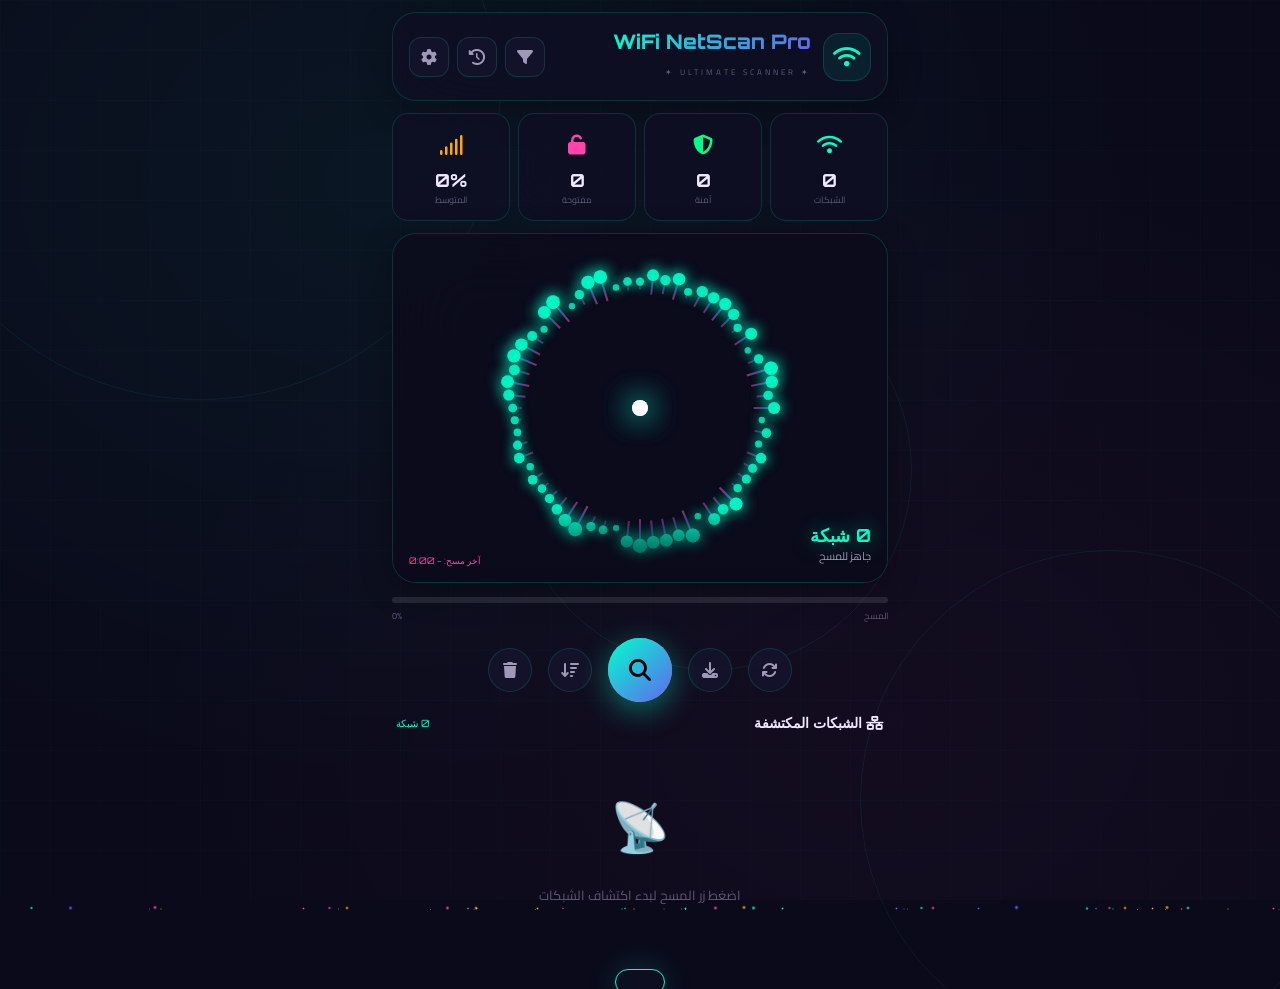
==== commit 70ad7945: "💖 Auto Deploy - Generated files [skip ci]" ====
--- a/index.html
+++ b/index.html
@@ -3,13 +3,14 @@
 <head>
     <meta charset="UTF-8">
     <meta name="viewport" content="width=device-width, initial-scale=1.0, maximum-scale=1.0, user-scalable=no, viewport-fit=cover">
-    <title>📡 WiFi NetScan 2044</title>
+    <title>📡 WiFi NetScan Pro - الماسح الاحترافي</title>
     <link href="https://fonts.googleapis.com/css2?family=Cairo:wght@300;400;500;600;700;800;900&family=Orbitron:wght@400;600;700;800;900&display=swap" rel="stylesheet">
     <link rel="stylesheet" href="https://cdnjs.cloudflare.com/ajax/libs/font-awesome/6.4.0/css/all.min.css">
     <link rel="stylesheet" href="style.css">
 </head>
 <body>
     <div class="bg-void"></div>
+    <div class="bg-grid"></div>
     <div class="bg-ring bg-ring-1"></div>
     <div class="bg-ring bg-ring-2"></div>
     <div class="bg-ring bg-ring-3"></div>
@@ -19,53 +20,119 @@
         <!-- Header -->
         <div class="header">
             <div class="header-left">
-                <div class="logo">📡</div>
+                <div class="logo">
+                    <i class="fas fa-wifi"></i>
+                </div>
                 <div class="header-text">
-                    <h1>WiFi NetScan 2044</h1>
-                    <span>✦ Ultimate Scanner ✦</span>
+                    <h1>WiFi NetScan Pro</h1>
+                    <span>✦ ULTIMATE SCANNER ✦</span>
                 </div>
             </div>
             <div class="header-right">
-                <button class="btn-icon" onclick="toggleFilters()" id="btnFilters"><i class="fas fa-filter"></i></button>
-                <button class="btn-icon" onclick="toggleHistory()" id="btnHistory"><i class="fas fa-history"></i></button>
-            </div>
-        </div>
-
-        <!-- 3D Network Visualizer -->
+                <button class="btn-icon" onclick="toggleFilters()" id="btnFilters" title="الفلاتر">
+                    <i class="fas fa-filter"></i>
+                </button>
+                <button class="btn-icon" onclick="toggleHistory()" id="btnHistory" title="السجل">
+                    <i class="fas fa-history"></i>
+                </button>
+                <button class="btn-icon" onclick="toggleSettings()" id="btnSettings" title="الإعدادات">
+                    <i class="fas fa-cog"></i>
+                </button>
+            </div>
+        </div>
+
+        <!-- Stats Bar -->
+        <div class="stats-bar">
+            <div class="stat-card">
+                <div class="stat-icon"><i class="fas fa-wifi"></i></div>
+                <div class="stat-info">
+                    <div class="stat-value" id="totalNetworks">0</div>
+                    <div class="stat-label">الشبكات</div>
+                </div>
+            </div>
+            <div class="stat-card">
+                <div class="stat-icon"><i class="fas fa-shield-alt"></i></div>
+                <div class="stat-info">
+                    <div class="stat-value" id="secureNetworks">0</div>
+                    <div class="stat-label">آمنة</div>
+                </div>
+            </div>
+            <div class="stat-card">
+                <div class="stat-icon"><i class="fas fa-unlock"></i></div>
+                <div class="stat-info">
+                    <div class="stat-value" id="openNetworks">0</div>
+                    <div class="stat-label">مفتوحة</div>
+                </div>
+            </div>
+            <div class="stat-card">
+                <div class="stat-icon"><i class="fas fa-signal"></i></div>
+                <div class="stat-info">
+                    <div class="stat-value" id="avgSignal">0%</div>
+                    <div class="stat-label">المتوسط</div>
+                </div>
+            </div>
+        </div>
+
+        <!-- Main Visualizer -->
         <div class="visualizer-3d" id="visualizer3D">
             <canvas id="vizCanvas"></canvas>
             <div class="viz-overlay">
-                <div class="track-info">
-                    <div class="track-title" id="networkCount">0 شبكة</div>
-                    <div class="track-artist" id="scanStatus">جاهز للمسح</div>
-                </div>
-                <div class="track-time">
-                    <span id="lastScan">آخر مسح: -</span>
-                    <span id="scanDuration">0:00</span>
-                </div>
-            </div>
-        </div>
-
-        <!-- Scan Controls -->
+                <div class="viz-header">
+                    <div class="viz-title">
+                        <div class="network-count" id="networkCount">0 شبكة</div>
+                        <div class="scan-status" id="scanStatus">جاهز للمسح</div>
+                    </div>
+                    <div class="viz-time">
+                        <span id="lastScan">آخر مسح: -</span>
+                        <span id="scanDuration">0:00</span>
+                    </div>
+                </div>
+            </div>
+        </div>
+
+        <!-- Progress Bar -->
+        <div class="progress-section">
+            <div class="progress-track" id="progressTrack">
+                <div class="progress-fill" id="progressFill"></div>
+                <div class="progress-thumb" id="progressThumb"></div>
+            </div>
+            <div class="progress-labels">
+                <span>المسح</span>
+                <span id="progressPercent">0%</span>
+            </div>
+        </div>
+
+        <!-- Controls -->
         <div class="controls">
-            <button class="ctrl-btn" onclick="toggleAutoScan()" id="autoScanBtn"><i class="fas fa-sync"></i></button>
-            <button class="ctrl-btn" onclick="exportData()"><i class="fas fa-download"></i></button>
-            <button class="ctrl-play" id="scanBtn" onclick="startScan()"><i class="fas fa-search" id="scanIcon"></i></button>
-            <button class="ctrl-btn" onclick="sortNetworks()"><i class="fas fa-sort"></i></button>
-            <button class="ctrl-btn" onclick="clearNetworks()"><i class="fas fa-trash"></i></button>
+            <button class="ctrl-btn" onclick="toggleAutoScan()" id="autoScanBtn" title="مسح تلقائي">
+                <i class="fas fa-sync"></i>
+            </button>
+            <button class="ctrl-btn" onclick="exportData()" title="تصدير">
+                <i class="fas fa-download"></i>
+            </button>
+            <button class="ctrl-play" id="scanBtn" onclick="startScan()" title="بدء المسح">
+                <i class="fas fa-search" id="scanIcon"></i>
+            </button>
+            <button class="ctrl-btn" onclick="sortNetworks()" title="ترتيب">
+                <i class="fas fa-sort-amount-down"></i>
+            </button>
+            <button class="ctrl-btn" onclick="clearNetworks()" title="مسح">
+                <i class="fas fa-trash"></i>
+            </button>
         </div>
 
         <!-- Filters Panel -->
         <div class="filter-panel" id="filterPanel" style="display:none">
-            <div class="filter-header">
-                <h3>🔍 Filters</h3>
-                <div class="filter-presets">
-                    <button class="preset-btn active" onclick="setFilter('all', this)">الكل</button>
-                    <button class="preset-btn" onclick="setFilter('secure', this)">آمنة</button>
-                    <button class="preset-btn" onclick="setFilter('open', this)">مفتوحة</button>
-                    <button class="preset-btn" onclick="setFilter('5ghz', this)">5 GHz</button>
-                    <button class="preset-btn" onclick="setFilter('2ghz', this)">2.4 GHz</button>
-                </div>
+            <div class="panel-header">
+                <h3><i class="fas fa-filter"></i> الفلاتر</h3>
+                <button class="btn-close" onclick="toggleFilters()">✕</button>
+            </div>
+            <div class="filter-presets">
+                <button class="preset-btn active" onclick="setFilter('all', this)">الكل</button>
+                <button class="preset-btn" onclick="setFilter('secure', this)">آمنة</button>
+                <button class="preset-btn" onclick="setFilter('open', this)">مفتوحة</button>
+                <button class="preset-btn" onclick="setFilter('5ghz', this)">5 GHz</button>
+                <button class="preset-btn" onclick="setFilter('2ghz', this)">2.4 GHz</button>
             </div>
             <div class="filter-options">
                 <div class="filter-knob">
@@ -74,28 +141,58 @@
                     <span id="minSignalValue">0%</span>
                 </div>
                 <div class="filter-knob">
-                    <span>🔒 إظهار المخفية</span>
-                    <input type="checkbox" id="showHidden" onchange="updateFilters()">
+                    <span>👁 إظهار المخفية</span>
+                    <label class="switch">
+                        <input type="checkbox" id="showHidden" onchange="updateFilters()">
+                        <span class="slider"></span>
+                    </label>
                 </div>
             </div>
         </div>
 
         <!-- History Panel -->
         <div class="history-panel" id="historyPanel" style="display:none">
-            <div class="history-header">
-                <h3>📜 سجل المسح</h3>
-                <button class="btn-action" onclick="clearHistory()">🗑 مسح</button>
+            <div class="panel-header">
+                <h3><i class="fas fa-history"></i> سجل المسح</h3>
+                <button class="btn-close" onclick="toggleHistory()">✕</button>
             </div>
             <div class="history-content" id="historyContent">
                 <p class="history-line">📡 لا يوجد سجل بعد</p>
-                <p class="history-line">✨ قم بالمسح الأول لعرض السجل</p>
+            </div>
+        </div>
+
+        <!-- Settings Panel -->
+        <div class="settings-panel" id="settingsPanel" style="display:none">
+            <div class="panel-header">
+                <h3><i class="fas fa-cog"></i> الإعدادات</h3>
+                <button class="btn-close" onclick="toggleSettings()">✕</button>
+            </div>
+            <div class="settings-content">
+                <div class="setting-item">
+                    <span>🔄 المسح التلقائي</span>
+                    <label class="switch">
+                        <input type="checkbox" id="autoScanSetting" onchange="updateSettings()">
+                        <span class="slider"></span>
+                    </label>
+                </div>
+                <div class="setting-item">
+                    <span>⏱ مدة المسح (ثانية)</span>
+                    <input type="number" class="setting-input" id="scanInterval" value="10" min="5" max="60">
+                </div>
+                <div class="setting-item">
+                    <span>🔊 صوت التنبيه</span>
+                    <label class="switch">
+                        <input type="checkbox" id="soundEnabled" checked>
+                        <span class="slider"></span>
+                    </label>
+                </div>
             </div>
         </div>
 
         <!-- Network List -->
         <div class="playlist-section">
             <div class="playlist-header">
-                <h3>🌐 الشبكات المكتشفة</h3>
+                <h3><i class="fas fa-network-wired"></i> الشبكات المكتشفة</h3>
                 <span class="network-stats" id="networkStats">0 شبكة</span>
             </div>
             <div class="playlist" id="networkList">
@@ -103,6 +200,18 @@
                     <span>📡</span>
                     <p>اضغط زر المسح لبدء اكتشاف الشبكات</p>
                 </div>
+            </div>
+        </div>
+    </div>
+
+    <!-- Network Details Modal -->
+    <div class="modal" id="networkModal">
+        <div class="modal-content">
+            <div class="modal-header">
+                <h3 id="modalTitle">تفاصيل الشبكة</h3>
+                <button class="btn-close" onclick="closeModal()">✕</button>
+            </div>
+            <div class="modal-body" id="modalBody">
             </div>
         </div>
     </div>
@@ -115,6 +224,7 @@
     <script src="scanner.js"></script>
     <script src="filters.js"></script>
     <script src="history.js"></script>
+    <script src="settings.js"></script>
     <script src="app.js"></script>
 </body>
 </html>
--- a/style.css
+++ b/style.css
@@ -1,9 +1,10 @@
 *{margin:0;padding:0;box-sizing:border-box}
-:root{--bg:#050510;--card:rgba(10,10,30,0.85);--card2:rgba(15,15,40,0.7);--text:#e8e0f0;--text2:#9088a8;--text3:#504868;--accent:#00ffcc;--accent2:#ff44aa;--accent3:#ffaa00;--accent4:#6366f1;--glass:rgba(0,255,204,0.06);--border:rgba(0,255,204,0.12);--radius:24px;--radius-sm:16px;--radius-xs:12px}
+:root{--bg:#0a0a1a;--card:rgba(15,15,35,0.9);--card2:rgba(20,20,45,0.8);--text:#f0e8ff;--text2:#a098b8;--text3:#605878;--accent:#00ffcc;--accent2:#ff44aa;--accent3:#ffaa00;--accent4:#6366f1;--glass:rgba(0,255,204,0.08);--border:rgba(0,255,204,0.15);--radius:24px;--radius-sm:16px;--radius-xs:12px;--shadow:0 8px 32px rgba(0,0,0,0.3);--shadow-glow:0 0 30px rgba(0,255,204,0.2)}
 body{font-family:'Cairo',sans-serif;background:var(--bg);color:var(--text);min-height:100vh;overflow-x:hidden;-webkit-tap-highlight-color:transparent;direction:rtl;user-select:none}
 
-.bg-void{position:fixed;inset:0;z-index:0;background:radial-gradient(ellipse at 30% 20%,rgba(0,255,204,0.04) 0%,transparent 60%),radial-gradient(ellipse at 70% 80%,rgba(255,68,170,0.03) 0%,transparent 60%),var(--bg)}
-.bg-ring{position:fixed;border-radius:50%;border:1px solid rgba(0,255,204,0.06);z-index:0;pointer-events:none;animation:ringRotate 30s linear infinite}
+.bg-void{position:fixed;inset:0;z-index:0;background:radial-gradient(ellipse at 30% 20%,rgba(0,255,204,0.05) 0%,transparent 60%),radial-gradient(ellipse at 70% 80%,rgba(255,68,170,0.04) 0%,transparent 60%),var(--bg)}
+.bg-grid{position:fixed;inset:0;z-index:0;background-image:linear-gradient(rgba(0,255,204,0.02) 1px,transparent 1px),linear-gradient(90deg,rgba(0,255,204,0.02) 1px,transparent 1px);background-size:50px 50px;pointer-events:none}
+.bg-ring{position:fixed;border-radius:50%;border:1px solid rgba(0,255,204,0.08);z-index:0;pointer-events:none;animation:ringRotate 30s linear infinite}
 .bg-ring-1{width:600px;height:600px;top:-200px;left:-100px;animation-duration:25s}
 .bg-ring-2{width:500px;height:500px;bottom:-150px;right:-80px;animation-duration:35s;animation-direction:reverse}
 .bg-ring-3{width:400px;height:400px;top:30%;left:40%;animation-duration:40s}
@@ -11,80 +12,139 @@
 
 .app{width:100%;max-width:520px;margin:0 auto;padding:12px;position:relative;z-index:1}
 
-.header{display:flex;align-items:center;justify-content:space-between;padding:12px 16px;background:var(--card);backdrop-filter:blur(40px);border-radius:var(--radius);border:1px solid var(--border);margin-bottom:12px}
-.header-left{display:flex;align-items:center;gap:10px}
-.logo{width:46px;height:46px;background:var(--glass);border:1px solid var(--border);border-radius:var(--radius-sm);display:flex;align-items:center;justify-content:center;font-size:24px;animation:logoGlow 3s ease-in-out infinite}
+/* Header */
+.header{display:flex;align-items:center;justify-content:space-between;padding:16px;background:var(--card);backdrop-filter:blur(40px);border-radius:var(--radius);border:1px solid var(--border);margin-bottom:12px;box-shadow:var(--shadow)}
+.header-left{display:flex;align-items:center;gap:12px}
+.logo{width:48px;height:48px;background:var(--glass);border:1px solid var(--border);border-radius:var(--radius-sm);display:flex;align-items:center;justify-content:center;font-size:22px;color:var(--accent);animation:logoGlow 3s ease-in-out infinite}
 @keyframes logoGlow{0%,100%{box-shadow:0 0 20px rgba(0,255,204,0.3)}50%{box-shadow:0 0 35px rgba(255,68,170,0.6)}}
-.header-text h1{font-family:'Orbitron',sans-serif;font-size:18px;font-weight:800;background:linear-gradient(135deg,#00ffcc,#6366f1);-webkit-background-clip:text;-webkit-text-fill-color:transparent}
-.header-text span{font-size:7px;color:var(--text3);letter-spacing:3px}
-.header-right{display:flex;gap:6px}
-.btn-icon{width:38px;height:38px;background:var(--card2);border:1px solid var(--border);border-radius:var(--radius-xs);display:flex;align-items:center;justify-content:center;cursor:pointer;font-size:15px;color:var(--text2);transition:all 0.3s}
-.btn-icon:hover{border-color:var(--accent);color:var(--accent)}
-.btn-icon.active{background:var(--glass);border-color:var(--accent);color:var(--accent);box-shadow:0 0 20px rgba(0,255,204,0.3)}
+.header-text h1{font-family:'Orbitron',sans-serif;font-size:20px;font-weight:800;background:linear-gradient(135deg,#00ffcc,#6366f1);-webkit-background-clip:text;-webkit-text-fill-color:transparent}
+.header-text span{font-size:8px;color:var(--text3);letter-spacing:3px}
+.header-right{display:flex;gap:8px}
+.btn-icon{width:40px;height:40px;background:var(--card2);border:1px solid var(--border);border-radius:var(--radius-xs);display:flex;align-items:center;justify-content:center;cursor:pointer;font-size:16px;color:var(--text2);transition:all 0.3s}
+.btn-icon:hover{border-color:var(--accent);color:var(--accent);transform:translateY(-2px)}
+.btn-icon.active{background:var(--glass);border-color:var(--accent);color:var(--accent);box-shadow:var(--shadow-glow)}
 
-/* 3D Network Visualizer */
-.visualizer-3d{position:relative;width:100%;aspect-ratio:1;max-height:350px;background:var(--card);backdrop-filter:blur(40px);border-radius:var(--radius);border:1px solid var(--border);overflow:hidden;margin-bottom:10px}
+/* Stats Bar */
+.stats-bar{display:grid;grid-template-columns:repeat(4,1fr);gap:8px;margin-bottom:12px}
+.stat-card{background:var(--card);backdrop-filter:blur(40px);border:1px solid var(--border);border-radius:var(--radius-sm);padding:12px;text-align:center;transition:all 0.3s}
+.stat-card:hover{transform:translateY(-3px);box-shadow:var(--shadow-glow)}
+.stat-icon{font-size:20px;margin-bottom:6px}
+.stat-icon .fa-wifi{color:var(--accent)}
+.stat-icon .fa-shield-alt{color:#00ff88}
+.stat-icon .fa-unlock{color:var(--accent2)}
+.stat-icon .fa-signal{color:var(--accent3)}
+.stat-value{font-family:'Orbitron',sans-serif;font-size:18px;font-weight:700;color:var(--text)}
+.stat-label{font-size:9px;color:var(--text3)}
+
+/* Visualizer */
+.visualizer-3d{position:relative;width:100%;aspect-ratio:1;max-height:350px;background:var(--card);backdrop-filter:blur(40px);border-radius:var(--radius);border:1px solid var(--border);overflow:hidden;margin-bottom:10px;box-shadow:var(--shadow)}
 .visualizer-3d canvas{width:100%;height:100%}
-.viz-overlay{position:absolute;bottom:0;left:0;right:0;padding:16px;background:linear-gradient(to top,rgba(5,5,16,0.9),transparent)}
-.track-title{font-family:'Orbitron',sans-serif;font-size:16px;font-weight:700;color:var(--accent);margin-bottom:2px;text-shadow:0 0 20px rgba(0,255,204,0.5)}
-.track-artist{font-size:11px;color:var(--text2)}
-.track-time{display:flex;justify-content:space-between;font-family:'Orbitron',sans-serif;font-size:10px;color:var(--accent2);margin-top:6px}
+.viz-overlay{position:absolute;bottom:0;left:0;right:0;padding:16px;background:linear-gradient(to top,rgba(10,10,26,0.95),transparent)}
+.viz-header{display:flex;justify-content:space-between;align-items:flex-end}
+.network-count{font-family:'Orbitron',sans-serif;font-size:18px;font-weight:700;color:var(--accent);text-shadow:0 0 20px rgba(0,255,204,0.5)}
+.scan-status{font-size:11px;color:var(--text2)}
+.viz-time{text-align:left;font-family:'Orbitron',sans-serif;font-size:9px;color:var(--accent2)}
+
+/* Progress */
+.progress-section{padding:4px 0;margin-bottom:10px}
+.progress-track{width:100%;height:6px;background:rgba(255,255,255,0.1);border-radius:3px;cursor:pointer;position:relative}
+.progress-fill{height:100%;background:linear-gradient(90deg,var(--accent),var(--accent2),var(--accent3));border-radius:3px;width:0;transition:width 0.3s ease}
+.progress-thumb{position:absolute;top:-5px;width:16px;height:16px;background:#fff;border-radius:50%;box-shadow:0 0 15px rgba(0,255,204,0.6);transform:translateX(-50%);left:0;display:none}
+.progress-track:hover .progress-thumb{display:block}
+.progress-labels{display:flex;justify-content:space-between;font-size:9px;color:var(--text3);margin-top:4px}
 
 /* Controls */
 .controls{display:flex;align-items:center;justify-content:center;gap:16px;margin-bottom:12px}
-.ctrl-btn{width:42px;height:42px;background:var(--card2);border:1px solid var(--border);border-radius:50%;display:flex;align-items:center;justify-content:center;cursor:pointer;font-size:15px;color:var(--text2);transition:all 0.3s}
-.ctrl-btn:hover{border-color:var(--accent);color:var(--accent)}
-.ctrl-btn.active{border-color:var(--accent);color:var(--accent);box-shadow:0 0 20px rgba(0,255,204,0.3)}
-.ctrl-play{width:60px;height:60px;background:linear-gradient(135deg,var(--accent),var(--accent4));border:none;border-radius:50%;display:flex;align-items:center;justify-content:center;cursor:pointer;font-size:20px;color:#000;box-shadow:0 8px 30px rgba(0,255,204,0.3);transition:all 0.3s}
-.ctrl-play:hover{transform:scale(1.05);box-shadow:0 12px 40px rgba(99,102,241,0.5)}
+.ctrl-btn{width:44px;height:44px;background:var(--card2);border:1px solid var(--border);border-radius:50%;display:flex;align-items:center;justify-content:center;cursor:pointer;font-size:16px;color:var(--text2);transition:all 0.3s}
+.ctrl-btn:hover{border-color:var(--accent);color:var(--accent);transform:scale(1.1)}
+.ctrl-btn.active{border-color:var(--accent);color:var(--accent);box-shadow:var(--shadow-glow)}
+.ctrl-play{width:64px;height:64px;background:linear-gradient(135deg,var(--accent),var(--accent4));border:none;border-radius:50%;display:flex;align-items:center;justify-content:center;cursor:pointer;font-size:22px;color:#000;box-shadow:0 8px 30px rgba(0,255,204,0.4);transition:all 0.3s;position:relative;overflow:hidden}
+.ctrl-play::before{content:'';position:absolute;inset:-2px;background:linear-gradient(135deg,var(--accent),var(--accent2),var(--accent3));border-radius:50%;z-index:-1;animation:spin 3s linear infinite}
+@keyframes spin{to{transform:rotate(360deg)}}
+.ctrl-play:hover{transform:scale(1.1);box-shadow:0 12px 40px rgba(99,102,241,0.6)}
 .ctrl-play:active{transform:scale(0.95)}
+.ctrl-play.scanning{animation:pulse 1s ease-in-out infinite}
+@keyframes pulse{0%,100%{box-shadow:0 0 0 0 rgba(0,255,204,0.7)}50%{box-shadow:0 0 0 20px rgba(0,255,204,0)}}
 
-/* Filter Panel */
-.filter-panel{background:var(--card);backdrop-filter:blur(40px);border-radius:var(--radius);border:1px solid var(--border);padding:16px;margin-bottom:12px;animation:slideDown 0.4s ease}
-@keyframes slideDown{from{opacity:0;max-height:0}to{opacity:1;max-height:500px}}
-.filter-header{display:flex;align-items:center;justify-content:space-between;margin-bottom:14px;flex-wrap:wrap;gap:8px}
-.filter-header h3{font-family:'Orbitron',sans-serif;font-size:13px;font-weight:700;color:var(--accent)}
-.filter-presets{display:flex;gap:4px;flex-wrap:wrap}
-.preset-btn{padding:5px 10px;background:var(--card2);border:1px solid var(--border);color:var(--text2);cursor:pointer;border-radius:15px;font-size:9px;font-family:'Cairo',sans-serif;transition:all 0.3s}
+/* Panels */
+.filter-panel,.history-panel,.settings-panel{background:var(--card);backdrop-filter:blur(40px);border-radius:var(--radius);border:1px solid var(--border);padding:16px;margin-bottom:12px;animation:slideDown 0.4s ease;box-shadow:var(--shadow)}
+@keyframes slideDown{from{opacity:0;transform:translateY(-20px)}to{opacity:1;transform:translateY(0)}}
+.panel-header{display:flex;align-items:center;justify-content:space-between;margin-bottom:14px}
+.panel-header h3{font-family:'Orbitron',sans-serif;font-size:14px;font-weight:700;color:var(--accent)}
+.btn-close{width:30px;height:30px;background:var(--card2);border:1px solid var(--border);color:var(--text2);cursor:pointer;border-radius:50%;font-size:12px;transition:all 0.3s}
+.btn-close:hover{border-color:var(--accent2);color:var(--accent2)}
+
+.filter-presets{display:flex;gap:6px;flex-wrap:wrap;margin-bottom:14px}
+.preset-btn{padding:6px 12px;background:var(--card2);border:1px solid var(--border);color:var(--text2);cursor:pointer;border-radius:20px;font-size:10px;font-family:'Cairo',sans-serif;transition:all 0.3s}
+.preset-btn:hover{border-color:var(--accent)}
 .preset-btn.active{background:var(--accent);border-color:var(--accent);color:#000;font-weight:700}
-.filter-options{display:flex;gap:20px;justify-content:center;flex-wrap:wrap}
-.filter-knob{display:flex;flex-direction:column;align-items:center;gap:4px}
-.filter-knob span{font-size:9px;color:var(--text2)}
-.gold-slider{width:100px;height:3px;-webkit-appearance:none;appearance:none;background:rgba(0,255,204,0.15);border-radius:2px;outline:none;cursor:pointer}
-.gold-slider::-webkit-slider-thumb{-webkit-appearance:none;width:18px;height:18px;background:var(--accent);border-radius:50%;cursor:pointer;box-shadow:0 0 15px rgba(0,255,204,0.5)}
+.filter-options{display:flex;gap:20px;justify-content:space-around;flex-wrap:wrap}
+.filter-knob{display:flex;flex-direction:column;align-items:center;gap:8px}
+.filter-knob span{font-size:10px;color:var(--text2)}
+.gold-slider{width:120px;height:4px;-webkit-appearance:none;appearance:none;background:rgba(0,255,204,0.2);border-radius:2px;outline:none;cursor:pointer}
+.gold-slider::-webkit-slider-thumb{-webkit-appearance:none;width:20px;height:20px;background:var(--accent);border-radius:50%;cursor:pointer;box-shadow:0 0 15px rgba(0,255,204,0.5)}
 
-/* History Panel */
-.history-panel{background:var(--card);backdrop-filter:blur(40px);border-radius:var(--radius);border:1px solid var(--border);padding:16px;margin-bottom:12px;max-height:200px;overflow-y:auto;animation:slideDown 0.4s ease}
-.history-header{display:flex;align-items:center;justify-content:space-between;margin-bottom:10px}
-.history-header h3{font-family:'Orbitron',sans-serif;font-size:13px;font-weight:700;color:var(--accent2)}
-.history-line{padding:6px 0;font-size:13px;color:var(--text2);text-align:center;transition:all 0.3s;border-bottom:1px solid rgba(255,255,255,0.03)}
-.history-line.active{color:var(--accent);font-size:16px;font-weight:700;text-shadow:0 0 15px rgba(0,255,204,0.4)}
+/* Switch */
+.switch{position:relative;display:inline-block;width:50px;height:26px}
+.switch input{opacity:0;width:0;height:0}
+.slider{position:absolute;cursor:pointer;inset:0;background:var(--card2);border:1px solid var(--border);transition:0.3s;border-radius:26px}
+.slider:before{position:absolute;content:'';height:18px;width:18px;left:3px;bottom:3px;background:var(--text2);transition:0.3s;border-radius:50%}
+input:checked + .slider{background:var(--glass);border-color:var(--accent)}
+input:checked + .slider:before{transform:translateX(24px);background:var(--accent);box-shadow:0 0 10px rgba(0,255,204,0.5)}
+
+/* History */
+.history-content{max-height:180px;overflow-y:auto}
+.history-line{padding:8px 0;font-size:12px;color:var(--text2);text-align:center;border-bottom:1px solid rgba(255,255,255,0.05)}
+.history-line.active{color:var(--accent);font-weight:700}
+
+/* Settings */
+.settings-content{display:flex;flex-direction:column;gap:12px}
+.setting-item{display:flex;align-items:center;justify-content:space-between;padding:8px;background:var(--card2);border-radius:var(--radius-xs)}
+.setting-item span{font-size:11px}
+.setting-input{width:60px;padding:5px;background:var(--card);border:1px solid var(--border);color:var(--text);border-radius:8px;text-align:center;font-family:'Orbitron',sans-serif}
 
 /* Network List */
 .playlist-section{margin-top:8px;padding-bottom:30px}
-.playlist-header{display:flex;align-items:center;justify-content:space-between;margin-bottom:10px}
-.playlist-header h3{font-family:'Orbitron',sans-serif;font-size:13px;font-weight:700;color:var(--text)}
+.playlist-header{display:flex;align-items:center;justify-content:space-between;margin-bottom:10px;padding:0 4px}
+.playlist-header h3{font-family:'Orbitron',sans-serif;font-size:14px;font-weight:700;color:var(--text)}
 .network-stats{font-size:10px;color:var(--accent);font-family:'Orbitron',sans-serif}
-.btn-action{padding:7px 14px;background:var(--card2);border:1px solid var(--border);color:var(--accent);cursor:pointer;border-radius:20px;font-size:10px;font-family:'Cairo',sans-serif;transition:all 0.3s}
-.btn-action:hover{border-color:var(--accent);box-shadow:0 0 15px rgba(0,255,204,0.2)}
-.playlist{display:flex;flex-direction:column;gap:5px}
-.network-item{display:flex;align-items:center;gap:10px;padding:10px 12px;background:var(--card2);border:1px solid var(--border);border-radius:var(--radius-sm);cursor:pointer;transition:all 0.3s}
-.network-item:hover{border-color:var(--accent);background:var(--glass)}
-.network-item.active{border-color:var(--accent);background:rgba(0,255,204,0.06);box-shadow:0 0 15px rgba(0,255,204,0.1)}
-.network-item .n-icon{font-size:22px;width:30px;text-align:center}
+.playlist{display:flex;flex-direction:column;gap:8px}
+.network-item{display:flex;align-items:center;gap:12px;padding:14px;background:var(--card);border:1px solid var(--border);border-radius:var(--radius-sm);cursor:pointer;transition:all 0.3s}
+.network-item:hover{border-color:var(--accent);background:var(--glass);transform:translateX(-5px)}
+.network-item.active{border-color:var(--accent);background:rgba(0,255,204,0.08);box-shadow:var(--shadow-glow)}
+.network-item .n-icon{width:40px;height:40px;background:var(--glass);border-radius:var(--radius-xs);display:flex;align-items:center;justify-content:center;font-size:20px}
 .network-item .n-info{flex:1;min-width:0}
-.network-item .n-name{font-size:11px;font-weight:600;white-space:nowrap;overflow:hidden;text-overflow:ellipsis}
-.network-item .n-details{font-size:9px;color:var(--text3)}
-.network-item .n-signal{display:flex;align-items:center;gap:5px}
-.signal-bars{display:flex;align-items:flex-end;gap:2px;height:20px}
-.signal-bar{width:4px;background:var(--accent);border-radius:2px;transition:all 0.3s}
-.network-item .n-del{color:#ff4466;cursor:pointer;opacity:0.5;transition:0.3s;padding:5px}
-.network-item .n-del:hover{opacity:1}
-.empty-playlist{text-align:center;padding:30px;color:var(--text3)}
-.empty-playlist span{font-size:40px;display:block;margin-bottom:8px}
+.network-item .n-name{font-size:13px;font-weight:600;white-space:nowrap;overflow:hidden;text-overflow:ellipsis}
+.network-item .n-details{font-size:10px;color:var(--text3);margin-top:2px}
+.network-item .n-signal{display:flex;flex-direction:column;align-items:center;gap:4px}
+.signal-bars{display:flex;align-items:flex-end;gap:2px;height:24px}
+.signal-bar{width:5px;background:var(--accent);border-radius:2px;transition:all 0.3s}
+.signal-percent{font-size:9px;color:var(--accent);font-family:'Orbitron',sans-serif}
+.empty-playlist{text-align:center;padding:40px;color:var(--text3)}
+.empty-playlist span{font-size:48px;display:block;margin-bottom:12px}
+.empty-playlist p{font-size:13px}
 
-.toast{position:fixed;bottom:35px;left:50%;transform:translateX(-50%) translateY(130px);background:var(--card);border:1px solid var(--accent);color:var(--text);padding:10px 22px;border-radius:25px;font-size:11px;z-index:300;transition:transform 0.4s cubic-bezier(0.175,0.885,0.32,1.275);font-family:'Cairo',sans-serif}.toast.show{transform:translateX(-50%) translateY(0)}
+/* Modal */
+.modal{position:fixed;inset:0;background:rgba(0,0,0,0.8);backdrop-filter:blur(10px);z-index:1000;display:none;align-items:center;justify-content:center;padding:20px}
+.modal.active{display:flex}
+.modal-content{background:var(--card);border:1px solid var(--border);border-radius:var(--radius);padding:20px;max-width:400px;width:100%;animation:modalIn 0.3s ease}
+@keyframes modalIn{from{transform:scale(0.8);opacity:0}to{transform:scale(1);opacity:1}}
+.modal-header{display:flex;align-items:center;justify-content:space-between;margin-bottom:16px}
+.modal-header h3{font-family:'Orbitron',sans-serif;font-size:16px;color:var(--accent)}
+.modal-body{display:flex;flex-direction:column;gap:10px}
+.modal-item{display:flex;justify-content:space-between;padding:8px;background:var(--card2);border-radius:var(--radius-xs)}
+.modal-item .label{font-size:11px;color:var(--text3)}
+.modal-item .value{font-size:12px;font-weight:600}
+
+.toast{position:fixed;bottom:35px;left:50%;transform:translateX(-50%) translateY(130px);background:var(--card);border:1px solid var(--accent);color:var(--text);padding:12px 24px;border-radius:25px;font-size:12px;z-index:2000;transition:transform 0.4s cubic-bezier(0.175,0.885,0.32,1.275);font-family:'Cairo',sans-serif;box-shadow:var(--shadow-glow)}
+.toast.show{transform:translateX(-50%) translateY(0)}
+
 .particle{position:fixed;border-radius:50%;pointer-events:none;z-index:0}
 @keyframes particleFloat{0%{transform:translateY(110vh) scale(0);opacity:0}15%{opacity:0.7}85%{opacity:0.1}100%{transform:translateY(-10vh) scale(1.5);opacity:0}}
 
-@media(max-width:400px){.controls{gap:10px}.filter-options{gap:10px}}+@media(max-width:400px){
+    .stats-bar{grid-template-columns:repeat(2,1fr)}
+    .controls{gap:10px}
+    .ctrl-btn{width:38px;height:38px}
+    .ctrl-play{width:56px;height:56px}
+}
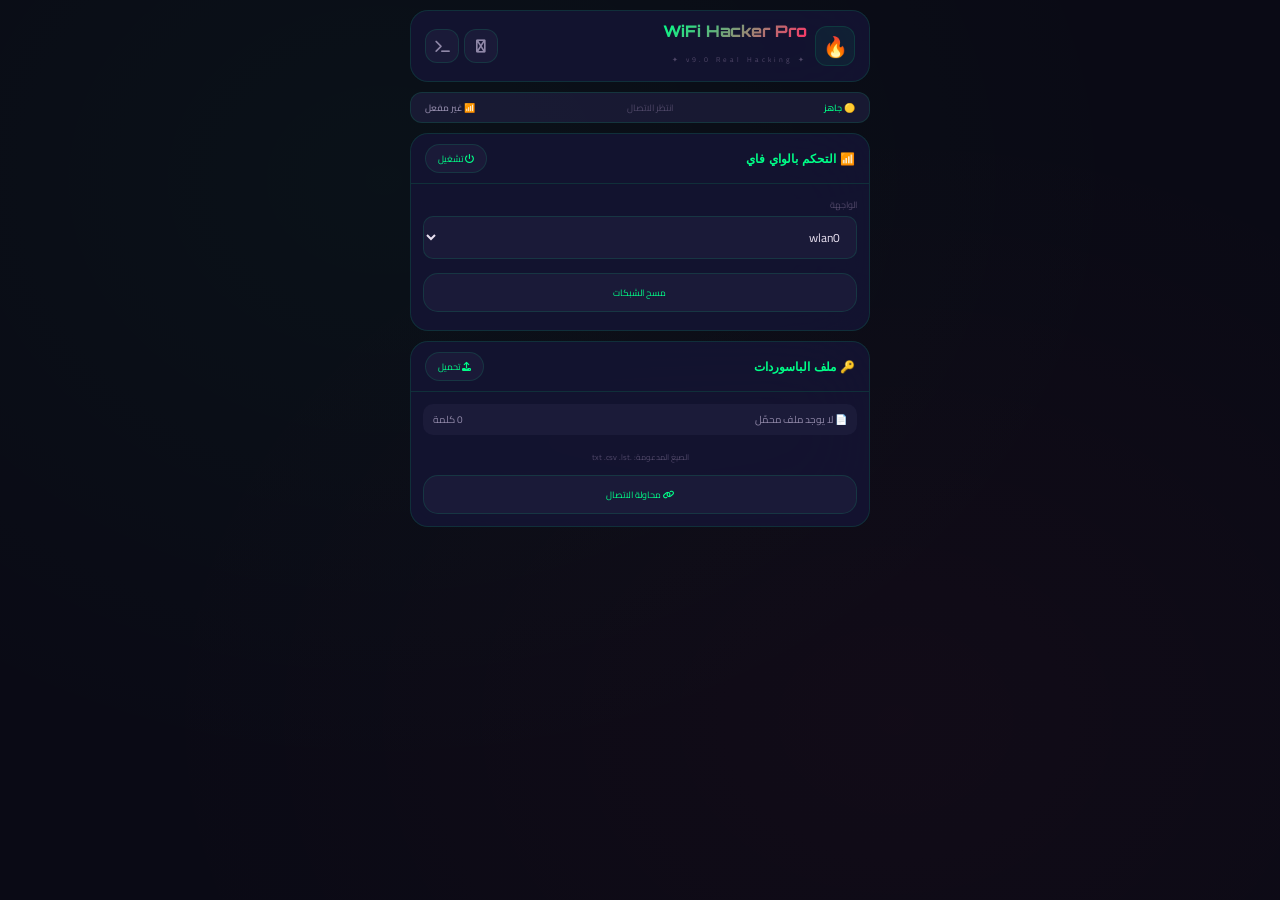
==== commit 44f28cc1: "💖 Auto Deploy - Generated files [skip ci]" ====
--- a/index.html
+++ b/index.html
@@ -2,229 +2,152 @@
 <html lang="ar" dir="rtl">
 <head>
     <meta charset="UTF-8">
-    <meta name="viewport" content="width=device-width, initial-scale=1.0, maximum-scale=1.0, user-scalable=no, viewport-fit=cover">
-    <title>📡 WiFi NetScan Pro - الماسح الاحترافي</title>
+    <meta name="viewport" content="width=device-width, initial-scale=1.0, maximum-scale=1.0, user-scalable=no">
+    <meta name="theme-color" content="#00ff88">
+    <meta name="apple-mobile-web-app-capable" content="yes">
+    <link rel="manifest" href="manifest.json">
+    <link rel="apple-touch-icon" href="icon-192.png">
+    <title>🔥 WiFi Hacker Pro v9.0</title>
     <link href="https://fonts.googleapis.com/css2?family=Cairo:wght@300;400;500;600;700;800;900&family=Orbitron:wght@400;600;700;800;900&display=swap" rel="stylesheet">
-    <link rel="stylesheet" href="https://cdnjs.cloudflare.com/ajax/libs/font-awesome/6.4.0/css/all.min.css">
+    <link rel="stylesheet" href="https://cdnjs.cloudflare.com/ajax/libs/font-awesome/6.5.0/css/all.min.css">
     <link rel="stylesheet" href="style.css">
 </head>
 <body>
     <div class="bg-void"></div>
-    <div class="bg-grid"></div>
-    <div class="bg-ring bg-ring-1"></div>
-    <div class="bg-ring bg-ring-2"></div>
-    <div class="bg-ring bg-ring-3"></div>
     <div id="particlesContainer"></div>
 
     <div class="app">
         <!-- Header -->
         <div class="header">
             <div class="header-left">
-                <div class="logo">
-                    <i class="fas fa-wifi"></i>
-                </div>
+                <div class="logo">🔥</div>
                 <div class="header-text">
-                    <h1>WiFi NetScan Pro</h1>
-                    <span>✦ ULTIMATE SCANNER ✦</span>
+                    <h1>WiFi Hacker Pro</h1>
+                    <span>✦ v9.0 Real Hacking ✦</span>
                 </div>
             </div>
             <div class="header-right">
-                <button class="btn-icon" onclick="toggleFilters()" id="btnFilters" title="الفلاتر">
-                    <i class="fas fa-filter"></i>
-                </button>
-                <button class="btn-icon" onclick="toggleHistory()" id="btnHistory" title="السجل">
-                    <i class="fas fa-history"></i>
-                </button>
-                <button class="btn-icon" onclick="toggleSettings()" id="btnSettings" title="الإعدادات">
-                    <i class="fas fa-cog"></i>
-                </button>
+                <button class="btn-icon" onclick="connectDevice()" id="btnConnect" title="اتصل بالجهاز (WebUSB/Serial)"><i class="fas fa-usb"></i></button>
+                <button class="btn-icon" onclick="toggleConsole()" id="btnConsole"><i class="fas fa-terminal"></i></button>
+                <button class="btn-icon" onclick="installApp()" id="btnInstall" style="display:none;"><i class="fas fa-download"></i></button>
             </div>
         </div>
 
-        <!-- Stats Bar -->
-        <div class="stats-bar">
-            <div class="stat-card">
-                <div class="stat-icon"><i class="fas fa-wifi"></i></div>
-                <div class="stat-info">
-                    <div class="stat-value" id="totalNetworks">0</div>
-                    <div class="stat-label">الشبكات</div>
+        <!-- Status -->
+        <div class="status-bar" id="statusBar">
+            <span id="statusText">🔴 غير متصل</span>
+            <span id="deviceInfo">لا يوجد جهاز</span>
+            <span id="wifiStatus">📶 غير مفعل</span>
+        </div>
+
+        <!-- WiFi Control -->
+        <div class="card">
+            <div class="card-header">
+                <h3>📶 التحكم بالواي فاي</h3>
+                <button class="btn-action" onclick="toggleWiFi()"><i class="fas fa-power-off"></i> تشغيل</button>
+            </div>
+            <div class="card-body">
+                <div class="input-group">
+                    <label>الواجهة</label>
+                    <select id="interface" class="input-field">
+                        <option value="wlan0">wlan0</option>
+                        <option value="wlan1">wlan1</option>
+                        <option value="eth0">eth0</option>
+                    </select>
                 </div>
-            </div>
-            <div class="stat-card">
-                <div class="stat-icon"><i class="fas fa-shield-alt"></i></div>
-                <div class="stat-info">
-                    <div class="stat-value" id="secureNetworks">0</div>
-                    <div class="stat-label">آمنة</div>
-                </div>
-            </div>
-            <div class="stat-card">
-                <div class="stat-icon"><i class="fas fa-unlock"></i></div>
-                <div class="stat-info">
-                    <div class="stat-value" id="openNetworks">0</div>
-                    <div class="stat-label">مفتوحة</div>
-                </div>
-            </div>
-            <div class="stat-card">
-                <div class="stat-icon"><i class="fas fa-signal"></i></div>
-                <div class="stat-info">
-                    <div class="stat-value" id="avgSignal">0%</div>
-                    <div class="stat-label">المتوسط</div>
+                <button class="btn-action full" onclick="scanNetworks()"><i class="fas fa-radar"></i> مسح الشبكات</button>
+                <div class="network-list" id="networkList"></div>
+                <div id="scanProgress" style="display:none;margin-top:6px;">
+                    <div class="progress-bar"><div class="progress-fill" id="scanFill"></div></div>
+                    <span id="scanText" style="font-size:8px;color:var(--text3);">جاري المسح...</span>
                 </div>
             </div>
         </div>
 
-        <!-- Main Visualizer -->
-        <div class="visualizer-3d" id="visualizer3D">
-            <canvas id="vizCanvas"></canvas>
-            <div class="viz-overlay">
-                <div class="viz-header">
-                    <div class="viz-title">
-                        <div class="network-count" id="networkCount">0 شبكة</div>
-                        <div class="scan-status" id="scanStatus">جاهز للمسح</div>
-                    </div>
-                    <div class="viz-time">
-                        <span id="lastScan">آخر مسح: -</span>
-                        <span id="scanDuration">0:00</span>
-                    </div>
+        <!-- Password File -->
+        <div class="card">
+            <div class="card-header">
+                <h3>🔑 ملف الباسوردات</h3>
+                <button class="btn-action" onclick="loadPasswordFile()"><i class="fas fa-upload"></i> تحميل</button>
+            </div>
+            <div class="card-body">
+                <div class="password-info" id="passwordInfo">
+                    <span>📄 لا يوجد ملف محمّل</span>
+                    <span id="passwordCount">0 كلمة</span>
                 </div>
+                <div class="password-formats">
+                    <span style="font-size:8px;color:var(--text3);">الصيغ المدعومة: .txt .csv .lst</span>
+                </div>
+                <button class="btn-action full" onclick="startAutoConnect()"><i class="fas fa-link"></i> محاولة الاتصال</button>
+                <div id="attackProgress" style="display:none;">
+                    <div class="progress-bar"><div class="progress-fill" id="progressFill"></div></div>
+                    <span id="progressText">جاري المحاولة...</span>
+                </div>
+                <div id="attackResult" style="display:none;margin-top:6px;padding:8px;border-radius:8px;text-align:center;font-size:11px;"></div>
             </div>
         </div>
 
-        <!-- Progress Bar -->
-        <div class="progress-section">
-            <div class="progress-track" id="progressTrack">
-                <div class="progress-fill" id="progressFill"></div>
-                <div class="progress-thumb" id="progressThumb"></div>
+        <!-- Console -->
+        <div class="console" id="consolePanel" style="display:none;">
+            <div class="console-header">
+                <span>🖥️ Terminal</span>
+                <button class="btn-action" onclick="clearConsole()">مسح</button>
             </div>
-            <div class="progress-labels">
-                <span>المسح</span>
-                <span id="progressPercent">0%</span>
+            <div class="console-body" id="consoleBody">
+                <div class="console-line">> ═══════════════════════════════════</div>
+                <div class="console-line">> 🔥 WiFi Hacker Pro v9.0</div>
+                <div class="console-line">> 💀 جاهز لاختراق الشبكات الحقيقية</div>
+                <div class="console-line">> 📡 قم بتوصيل جهاز USB أو استخدم Serial</div>
+                <div class="console-line">> 📝 اكتب "help" للأوامر</div>
+                <div class="console-line">> ═══════════════════════════════════</div>
+            </div>
+            <div class="console-input">
+                <input type="text" id="consoleInput" placeholder="أدخل أمر..." onkeydown="if(event.key==='Enter')execCommand()">
+                <button onclick="execCommand()"><i class="fas fa-arrow-left"></i></button>
             </div>
         </div>
 
-        <!-- Controls -->
-        <div class="controls">
-            <button class="ctrl-btn" onclick="toggleAutoScan()" id="autoScanBtn" title="مسح تلقائي">
-                <i class="fas fa-sync"></i>
-            </button>
-            <button class="ctrl-btn" onclick="exportData()" title="تصدير">
-                <i class="fas fa-download"></i>
-            </button>
-            <button class="ctrl-play" id="scanBtn" onclick="startScan()" title="بدء المسح">
-                <i class="fas fa-search" id="scanIcon"></i>
-            </button>
-            <button class="ctrl-btn" onclick="sortNetworks()" title="ترتيب">
-                <i class="fas fa-sort-amount-down"></i>
-            </button>
-            <button class="ctrl-btn" onclick="clearNetworks()" title="مسح">
-                <i class="fas fa-trash"></i>
-            </button>
-        </div>
-
-        <!-- Filters Panel -->
-        <div class="filter-panel" id="filterPanel" style="display:none">
-            <div class="panel-header">
-                <h3><i class="fas fa-filter"></i> الفلاتر</h3>
-                <button class="btn-close" onclick="toggleFilters()">✕</button>
-            </div>
-            <div class="filter-presets">
-                <button class="preset-btn active" onclick="setFilter('all', this)">الكل</button>
-                <button class="preset-btn" onclick="setFilter('secure', this)">آمنة</button>
-                <button class="preset-btn" onclick="setFilter('open', this)">مفتوحة</button>
-                <button class="preset-btn" onclick="setFilter('5ghz', this)">5 GHz</button>
-                <button class="preset-btn" onclick="setFilter('2ghz', this)">2.4 GHz</button>
-            </div>
-            <div class="filter-options">
-                <div class="filter-knob">
-                    <span>📶 الحد الأدنى للإشارة</span>
-                    <input type="range" class="gold-slider" id="minSignal" min="0" max="100" value="0" oninput="updateFilters()">
-                    <span id="minSignalValue">0%</span>
-                </div>
-                <div class="filter-knob">
-                    <span>👁 إظهار المخفية</span>
-                    <label class="switch">
-                        <input type="checkbox" id="showHidden" onchange="updateFilters()">
-                        <span class="slider"></span>
-                    </label>
-                </div>
-            </div>
-        </div>
-
-        <!-- History Panel -->
-        <div class="history-panel" id="historyPanel" style="display:none">
-            <div class="panel-header">
-                <h3><i class="fas fa-history"></i> سجل المسح</h3>
-                <button class="btn-close" onclick="toggleHistory()">✕</button>
-            </div>
-            <div class="history-content" id="historyContent">
-                <p class="history-line">📡 لا يوجد سجل بعد</p>
-            </div>
-        </div>
-
-        <!-- Settings Panel -->
-        <div class="settings-panel" id="settingsPanel" style="display:none">
-            <div class="panel-header">
-                <h3><i class="fas fa-cog"></i> الإعدادات</h3>
-                <button class="btn-close" onclick="toggleSettings()">✕</button>
-            </div>
-            <div class="settings-content">
-                <div class="setting-item">
-                    <span>🔄 المسح التلقائي</span>
-                    <label class="switch">
-                        <input type="checkbox" id="autoScanSetting" onchange="updateSettings()">
-                        <span class="slider"></span>
-                    </label>
-                </div>
-                <div class="setting-item">
-                    <span>⏱ مدة المسح (ثانية)</span>
-                    <input type="number" class="setting-input" id="scanInterval" value="10" min="5" max="60">
-                </div>
-                <div class="setting-item">
-                    <span>🔊 صوت التنبيه</span>
-                    <label class="switch">
-                        <input type="checkbox" id="soundEnabled" checked>
-                        <span class="slider"></span>
-                    </label>
-                </div>
-            </div>
-        </div>
-
-        <!-- Network List -->
-        <div class="playlist-section">
-            <div class="playlist-header">
-                <h3><i class="fas fa-network-wired"></i> الشبكات المكتشفة</h3>
-                <span class="network-stats" id="networkStats">0 شبكة</span>
-            </div>
-            <div class="playlist" id="networkList">
-                <div class="empty-playlist">
-                    <span>📡</span>
-                    <p>اضغط زر المسح لبدء اكتشاف الشبكات</p>
-                </div>
-            </div>
-        </div>
+        <div class="toast" id="toast"></div>
     </div>
 
-    <!-- Network Details Modal -->
-    <div class="modal" id="networkModal">
-        <div class="modal-content">
-            <div class="modal-header">
-                <h3 id="modalTitle">تفاصيل الشبكة</h3>
-                <button class="btn-close" onclick="closeModal()">✕</button>
-            </div>
-            <div class="modal-body" id="modalBody">
-            </div>
-        </div>
-    </div>
+    <script>
+        if ('serviceWorker' in navigator) {
+            window.addEventListener('load', function() {
+                navigator.serviceWorker.register('sw.js')
+                    .then(function(reg) { console.log('[SW] Registered'); })
+                    .catch(function(err) { console.log('[SW] Failed'); });
+            });
+        }
 
-    <div class="toast" id="toast"></div>
+        let deferredPrompt;
+        window.addEventListener('beforeinstallprompt', function(e) {
+            e.preventDefault();
+            deferredPrompt = e;
+            document.getElementById('btnInstall').style.display = 'flex';
+        });
+
+        function installApp() {
+            if (deferredPrompt) {
+                deferredPrompt.prompt();
+                deferredPrompt.userChoice.then(function(result) {
+                    deferredPrompt = null;
+                    document.getElementById('btnInstall').style.display = 'none';
+                });
+            }
+        }
+
+        // كشف الحالة عبر الإنترنت
+        window.addEventListener('online', function() {
+            document.getElementById('statusText').textContent = '🌐 متصل بالإنترنت';
+        });
+        window.addEventListener('offline', function() {
+            document.getElementById('statusText').textContent = '📴 غير متصل - يعمل محلياً';
+        });
+    </script>
 
     <script src="storage.js"></script>
     <script src="particles.js"></script>
-    <script src="visualizer.js"></script>
-    <script src="scanner.js"></script>
-    <script src="filters.js"></script>
-    <script src="history.js"></script>
-    <script src="settings.js"></script>
+    <script src="wifi_hack.js"></script>
     <script src="app.js"></script>
 </body>
 </html>
--- a/style.css
+++ b/style.css
@@ -1,150 +1,69 @@
 *{margin:0;padding:0;box-sizing:border-box}
-:root{--bg:#0a0a1a;--card:rgba(15,15,35,0.9);--card2:rgba(20,20,45,0.8);--text:#f0e8ff;--text2:#a098b8;--text3:#605878;--accent:#00ffcc;--accent2:#ff44aa;--accent3:#ffaa00;--accent4:#6366f1;--glass:rgba(0,255,204,0.08);--border:rgba(0,255,204,0.15);--radius:24px;--radius-sm:16px;--radius-xs:12px;--shadow:0 8px 32px rgba(0,0,0,0.3);--shadow-glow:0 0 30px rgba(0,255,204,0.2)}
-body{font-family:'Cairo',sans-serif;background:var(--bg);color:var(--text);min-height:100vh;overflow-x:hidden;-webkit-tap-highlight-color:transparent;direction:rtl;user-select:none}
-
-.bg-void{position:fixed;inset:0;z-index:0;background:radial-gradient(ellipse at 30% 20%,rgba(0,255,204,0.05) 0%,transparent 60%),radial-gradient(ellipse at 70% 80%,rgba(255,68,170,0.04) 0%,transparent 60%),var(--bg)}
-.bg-grid{position:fixed;inset:0;z-index:0;background-image:linear-gradient(rgba(0,255,204,0.02) 1px,transparent 1px),linear-gradient(90deg,rgba(0,255,204,0.02) 1px,transparent 1px);background-size:50px 50px;pointer-events:none}
-.bg-ring{position:fixed;border-radius:50%;border:1px solid rgba(0,255,204,0.08);z-index:0;pointer-events:none;animation:ringRotate 30s linear infinite}
-.bg-ring-1{width:600px;height:600px;top:-200px;left:-100px;animation-duration:25s}
-.bg-ring-2{width:500px;height:500px;bottom:-150px;right:-80px;animation-duration:35s;animation-direction:reverse}
-.bg-ring-3{width:400px;height:400px;top:30%;left:40%;animation-duration:40s}
-@keyframes ringRotate{to{transform:rotate(360deg)}}
-
-.app{width:100%;max-width:520px;margin:0 auto;padding:12px;position:relative;z-index:1}
-
-/* Header */
-.header{display:flex;align-items:center;justify-content:space-between;padding:16px;background:var(--card);backdrop-filter:blur(40px);border-radius:var(--radius);border:1px solid var(--border);margin-bottom:12px;box-shadow:var(--shadow)}
-.header-left{display:flex;align-items:center;gap:12px}
-.logo{width:48px;height:48px;background:var(--glass);border:1px solid var(--border);border-radius:var(--radius-sm);display:flex;align-items:center;justify-content:center;font-size:22px;color:var(--accent);animation:logoGlow 3s ease-in-out infinite}
-@keyframes logoGlow{0%,100%{box-shadow:0 0 20px rgba(0,255,204,0.3)}50%{box-shadow:0 0 35px rgba(255,68,170,0.6)}}
-.header-text h1{font-family:'Orbitron',sans-serif;font-size:20px;font-weight:800;background:linear-gradient(135deg,#00ffcc,#6366f1);-webkit-background-clip:text;-webkit-text-fill-color:transparent}
-.header-text span{font-size:8px;color:var(--text3);letter-spacing:3px}
-.header-right{display:flex;gap:8px}
-.btn-icon{width:40px;height:40px;background:var(--card2);border:1px solid var(--border);border-radius:var(--radius-xs);display:flex;align-items:center;justify-content:center;cursor:pointer;font-size:16px;color:var(--text2);transition:all 0.3s}
-.btn-icon:hover{border-color:var(--accent);color:var(--accent);transform:translateY(-2px)}
-.btn-icon.active{background:var(--glass);border-color:var(--accent);color:var(--accent);box-shadow:var(--shadow-glow)}
-
-/* Stats Bar */
-.stats-bar{display:grid;grid-template-columns:repeat(4,1fr);gap:8px;margin-bottom:12px}
-.stat-card{background:var(--card);backdrop-filter:blur(40px);border:1px solid var(--border);border-radius:var(--radius-sm);padding:12px;text-align:center;transition:all 0.3s}
-.stat-card:hover{transform:translateY(-3px);box-shadow:var(--shadow-glow)}
-.stat-icon{font-size:20px;margin-bottom:6px}
-.stat-icon .fa-wifi{color:var(--accent)}
-.stat-icon .fa-shield-alt{color:#00ff88}
-.stat-icon .fa-unlock{color:var(--accent2)}
-.stat-icon .fa-signal{color:var(--accent3)}
-.stat-value{font-family:'Orbitron',sans-serif;font-size:18px;font-weight:700;color:var(--text)}
-.stat-label{font-size:9px;color:var(--text3)}
-
-/* Visualizer */
-.visualizer-3d{position:relative;width:100%;aspect-ratio:1;max-height:350px;background:var(--card);backdrop-filter:blur(40px);border-radius:var(--radius);border:1px solid var(--border);overflow:hidden;margin-bottom:10px;box-shadow:var(--shadow)}
-.visualizer-3d canvas{width:100%;height:100%}
-.viz-overlay{position:absolute;bottom:0;left:0;right:0;padding:16px;background:linear-gradient(to top,rgba(10,10,26,0.95),transparent)}
-.viz-header{display:flex;justify-content:space-between;align-items:flex-end}
-.network-count{font-family:'Orbitron',sans-serif;font-size:18px;font-weight:700;color:var(--accent);text-shadow:0 0 20px rgba(0,255,204,0.5)}
-.scan-status{font-size:11px;color:var(--text2)}
-.viz-time{text-align:left;font-family:'Orbitron',sans-serif;font-size:9px;color:var(--accent2)}
-
-/* Progress */
-.progress-section{padding:4px 0;margin-bottom:10px}
-.progress-track{width:100%;height:6px;background:rgba(255,255,255,0.1);border-radius:3px;cursor:pointer;position:relative}
-.progress-fill{height:100%;background:linear-gradient(90deg,var(--accent),var(--accent2),var(--accent3));border-radius:3px;width:0;transition:width 0.3s ease}
-.progress-thumb{position:absolute;top:-5px;width:16px;height:16px;background:#fff;border-radius:50%;box-shadow:0 0 15px rgba(0,255,204,0.6);transform:translateX(-50%);left:0;display:none}
-.progress-track:hover .progress-thumb{display:block}
-.progress-labels{display:flex;justify-content:space-between;font-size:9px;color:var(--text3);margin-top:4px}
-
-/* Controls */
-.controls{display:flex;align-items:center;justify-content:center;gap:16px;margin-bottom:12px}
-.ctrl-btn{width:44px;height:44px;background:var(--card2);border:1px solid var(--border);border-radius:50%;display:flex;align-items:center;justify-content:center;cursor:pointer;font-size:16px;color:var(--text2);transition:all 0.3s}
-.ctrl-btn:hover{border-color:var(--accent);color:var(--accent);transform:scale(1.1)}
-.ctrl-btn.active{border-color:var(--accent);color:var(--accent);box-shadow:var(--shadow-glow)}
-.ctrl-play{width:64px;height:64px;background:linear-gradient(135deg,var(--accent),var(--accent4));border:none;border-radius:50%;display:flex;align-items:center;justify-content:center;cursor:pointer;font-size:22px;color:#000;box-shadow:0 8px 30px rgba(0,255,204,0.4);transition:all 0.3s;position:relative;overflow:hidden}
-.ctrl-play::before{content:'';position:absolute;inset:-2px;background:linear-gradient(135deg,var(--accent),var(--accent2),var(--accent3));border-radius:50%;z-index:-1;animation:spin 3s linear infinite}
-@keyframes spin{to{transform:rotate(360deg)}}
-.ctrl-play:hover{transform:scale(1.1);box-shadow:0 12px 40px rgba(99,102,241,0.6)}
-.ctrl-play:active{transform:scale(0.95)}
-.ctrl-play.scanning{animation:pulse 1s ease-in-out infinite}
-@keyframes pulse{0%,100%{box-shadow:0 0 0 0 rgba(0,255,204,0.7)}50%{box-shadow:0 0 0 20px rgba(0,255,204,0)}}
-
-/* Panels */
-.filter-panel,.history-panel,.settings-panel{background:var(--card);backdrop-filter:blur(40px);border-radius:var(--radius);border:1px solid var(--border);padding:16px;margin-bottom:12px;animation:slideDown 0.4s ease;box-shadow:var(--shadow)}
-@keyframes slideDown{from{opacity:0;transform:translateY(-20px)}to{opacity:1;transform:translateY(0)}}
-.panel-header{display:flex;align-items:center;justify-content:space-between;margin-bottom:14px}
-.panel-header h3{font-family:'Orbitron',sans-serif;font-size:14px;font-weight:700;color:var(--accent)}
-.btn-close{width:30px;height:30px;background:var(--card2);border:1px solid var(--border);color:var(--text2);cursor:pointer;border-radius:50%;font-size:12px;transition:all 0.3s}
-.btn-close:hover{border-color:var(--accent2);color:var(--accent2)}
-
-.filter-presets{display:flex;gap:6px;flex-wrap:wrap;margin-bottom:14px}
-.preset-btn{padding:6px 12px;background:var(--card2);border:1px solid var(--border);color:var(--text2);cursor:pointer;border-radius:20px;font-size:10px;font-family:'Cairo',sans-serif;transition:all 0.3s}
-.preset-btn:hover{border-color:var(--accent)}
-.preset-btn.active{background:var(--accent);border-color:var(--accent);color:#000;font-weight:700}
-.filter-options{display:flex;gap:20px;justify-content:space-around;flex-wrap:wrap}
-.filter-knob{display:flex;flex-direction:column;align-items:center;gap:8px}
-.filter-knob span{font-size:10px;color:var(--text2)}
-.gold-slider{width:120px;height:4px;-webkit-appearance:none;appearance:none;background:rgba(0,255,204,0.2);border-radius:2px;outline:none;cursor:pointer}
-.gold-slider::-webkit-slider-thumb{-webkit-appearance:none;width:20px;height:20px;background:var(--accent);border-radius:50%;cursor:pointer;box-shadow:0 0 15px rgba(0,255,204,0.5)}
-
-/* Switch */
-.switch{position:relative;display:inline-block;width:50px;height:26px}
-.switch input{opacity:0;width:0;height:0}
-.slider{position:absolute;cursor:pointer;inset:0;background:var(--card2);border:1px solid var(--border);transition:0.3s;border-radius:26px}
-.slider:before{position:absolute;content:'';height:18px;width:18px;left:3px;bottom:3px;background:var(--text2);transition:0.3s;border-radius:50%}
-input:checked + .slider{background:var(--glass);border-color:var(--accent)}
-input:checked + .slider:before{transform:translateX(24px);background:var(--accent);box-shadow:0 0 10px rgba(0,255,204,0.5)}
-
-/* History */
-.history-content{max-height:180px;overflow-y:auto}
-.history-line{padding:8px 0;font-size:12px;color:var(--text2);text-align:center;border-bottom:1px solid rgba(255,255,255,0.05)}
-.history-line.active{color:var(--accent);font-weight:700}
-
-/* Settings */
-.settings-content{display:flex;flex-direction:column;gap:12px}
-.setting-item{display:flex;align-items:center;justify-content:space-between;padding:8px;background:var(--card2);border-radius:var(--radius-xs)}
-.setting-item span{font-size:11px}
-.setting-input{width:60px;padding:5px;background:var(--card);border:1px solid var(--border);color:var(--text);border-radius:8px;text-align:center;font-family:'Orbitron',sans-serif}
-
-/* Network List */
-.playlist-section{margin-top:8px;padding-bottom:30px}
-.playlist-header{display:flex;align-items:center;justify-content:space-between;margin-bottom:10px;padding:0 4px}
-.playlist-header h3{font-family:'Orbitron',sans-serif;font-size:14px;font-weight:700;color:var(--text)}
-.network-stats{font-size:10px;color:var(--accent);font-family:'Orbitron',sans-serif}
-.playlist{display:flex;flex-direction:column;gap:8px}
-.network-item{display:flex;align-items:center;gap:12px;padding:14px;background:var(--card);border:1px solid var(--border);border-radius:var(--radius-sm);cursor:pointer;transition:all 0.3s}
-.network-item:hover{border-color:var(--accent);background:var(--glass);transform:translateX(-5px)}
-.network-item.active{border-color:var(--accent);background:rgba(0,255,204,0.08);box-shadow:var(--shadow-glow)}
-.network-item .n-icon{width:40px;height:40px;background:var(--glass);border-radius:var(--radius-xs);display:flex;align-items:center;justify-content:center;font-size:20px}
-.network-item .n-info{flex:1;min-width:0}
-.network-item .n-name{font-size:13px;font-weight:600;white-space:nowrap;overflow:hidden;text-overflow:ellipsis}
-.network-item .n-details{font-size:10px;color:var(--text3);margin-top:2px}
-.network-item .n-signal{display:flex;flex-direction:column;align-items:center;gap:4px}
-.signal-bars{display:flex;align-items:flex-end;gap:2px;height:24px}
-.signal-bar{width:5px;background:var(--accent);border-radius:2px;transition:all 0.3s}
-.signal-percent{font-size:9px;color:var(--accent);font-family:'Orbitron',sans-serif}
-.empty-playlist{text-align:center;padding:40px;color:var(--text3)}
-.empty-playlist span{font-size:48px;display:block;margin-bottom:12px}
-.empty-playlist p{font-size:13px}
-
-/* Modal */
-.modal{position:fixed;inset:0;background:rgba(0,0,0,0.8);backdrop-filter:blur(10px);z-index:1000;display:none;align-items:center;justify-content:center;padding:20px}
-.modal.active{display:flex}
-.modal-content{background:var(--card);border:1px solid var(--border);border-radius:var(--radius);padding:20px;max-width:400px;width:100%;animation:modalIn 0.3s ease}
-@keyframes modalIn{from{transform:scale(0.8);opacity:0}to{transform:scale(1);opacity:1}}
-.modal-header{display:flex;align-items:center;justify-content:space-between;margin-bottom:16px}
-.modal-header h3{font-family:'Orbitron',sans-serif;font-size:16px;color:var(--accent)}
-.modal-body{display:flex;flex-direction:column;gap:10px}
-.modal-item{display:flex;justify-content:space-between;padding:8px;background:var(--card2);border-radius:var(--radius-xs)}
-.modal-item .label{font-size:11px;color:var(--text3)}
-.modal-item .value{font-size:12px;font-weight:600}
-
-.toast{position:fixed;bottom:35px;left:50%;transform:translateX(-50%) translateY(130px);background:var(--card);border:1px solid var(--accent);color:var(--text);padding:12px 24px;border-radius:25px;font-size:12px;z-index:2000;transition:transform 0.4s cubic-bezier(0.175,0.885,0.32,1.275);font-family:'Cairo',sans-serif;box-shadow:var(--shadow-glow)}
+:root{--bg:#0a0a15;--card:rgba(20,20,50,0.92);--card2:rgba(30,30,60,0.75);--text:#e8e0f0;--text2:#9088a8;--text3:#504868;--accent:#00ff88;--accent2:#ff3366;--accent3:#ffaa00;--accent4:#6366f1;--glass:rgba(0,255,136,0.06);--border:rgba(0,255,136,0.12);--radius:18px;--radius-sm:12px}
+body{font-family:'Cairo',sans-serif;background:var(--bg);color:var(--text);min-height:100vh;overflow-x:hidden;direction:rtl;user-select:none}
+.bg-void{position:fixed;inset:0;z-index:0;background:radial-gradient(ellipse at 30% 20%,rgba(0,255,136,0.03) 0%,transparent 60%),radial-gradient(ellipse at 70% 80%,rgba(255,51,102,0.03) 0%,transparent 60%),var(--bg)}
+.app{width:100%;max-width:480px;margin:0 auto;padding:10px;position:relative;z-index:1}
+.header{display:flex;align-items:center;justify-content:space-between;padding:10px 14px;background:var(--card);backdrop-filter:blur(40px);border-radius:var(--radius);border:1px solid var(--border);margin-bottom:10px}
+.header-left{display:flex;align-items:center;gap:8px}
+.logo{width:40px;height:40px;background:var(--glass);border:1px solid var(--border);border-radius:var(--radius-sm);display:flex;align-items:center;justify-content:center;font-size:20px;animation:logoPulse 3s ease-in-out infinite}
+@keyframes logoPulse{0%,100%{box-shadow:0 0 15px rgba(0,255,136,0.3)}50%{box-shadow:0 0 40px rgba(255,51,102,0.5)}}
+.header-text h1{font-family:'Orbitron',sans-serif;font-size:16px;font-weight:800;background:linear-gradient(135deg,#00ff88,#ff3366);-webkit-background-clip:text;-webkit-text-fill-color:transparent}
+.header-text span{font-size:7px;color:var(--text3);letter-spacing:3px}
+.header-right{display:flex;gap:5px}
+.btn-icon{width:34px;height:34px;background:var(--card2);border:1px solid var(--border);border-radius:var(--radius-sm);display:flex;align-items:center;justify-content:center;cursor:pointer;font-size:13px;color:var(--text2);transition:all 0.3s}
+.btn-icon:hover{border-color:var(--accent);color:var(--accent);transform:scale(1.05)}
+.btn-icon.active{background:var(--glass);border-color:var(--accent);color:var(--accent);box-shadow:0 0 20px rgba(0,255,136,0.3)}
+.status-bar{display:flex;justify-content:space-between;padding:6px 14px;background:var(--card2);border-radius:var(--radius-sm);border:1px solid var(--border);margin-bottom:10px;font-size:9px;color:var(--text2);flex-wrap:wrap;gap:4px}
+#statusText{font-weight:600;color:var(--accent)}
+#deviceInfo{color:var(--text3)}
+#wifiStatus{font-weight:600}
+.card{background:var(--card);backdrop-filter:blur(40px);border-radius:var(--radius);border:1px solid var(--border);margin-bottom:10px;overflow:hidden}
+.card-header{display:flex;align-items:center;justify-content:space-between;padding:10px 14px;border-bottom:1px solid var(--border)}
+.card-header h3{font-family:'Orbitron',sans-serif;font-size:12px;font-weight:700;color:var(--accent)}
+.card-body{padding:12px}
+.input-group{margin-bottom:8px}
+.input-group label{display:block;font-size:9px;color:var(--text3);margin-bottom:3px}
+.input-field{width:100%;padding:8px 12px;background:var(--card2);border:1px solid var(--border);border-radius:10px;color:var(--text);font-family:'Cairo',sans-serif;font-size:12px;outline:none;transition:0.3s}
+.input-field:focus{border-color:var(--accent);box-shadow:0 0 20px rgba(0,255,136,0.15)}
+.btn-action{padding:5px 12px;background:var(--card2);border:1px solid var(--border);color:var(--accent);cursor:pointer;border-radius:15px;font-size:9px;font-family:'Cairo',sans-serif;transition:all 0.3s}
+.btn-action:hover{border-color:var(--accent);box-shadow:0 0 20px rgba(0,255,136,0.2);transform:scale(1.05)}
+.btn-action.full{width:100%;padding:10px;margin-top:6px}
+.btn-action.danger{border-color:var(--accent2);color:var(--accent2)}
+.btn-action.danger:hover{border-color:var(--accent2);box-shadow:0 0 20px rgba(255,51,102,0.2)}
+.network-list{max-height:150px;overflow-y:auto;margin-top:6px;font-size:9px;scroll-behavior:smooth}
+.network-list .net-item{display:flex;justify-content:space-between;padding:6px 8px;border-bottom:1px solid rgba(255,255,255,0.03);cursor:pointer;transition:0.3s;border-radius:4px}
+.network-list .net-item:hover{background:var(--glass);border-color:var(--accent)}
+.network-list .net-item .net-ssid{color:var(--text);font-weight:600}
+.network-list .net-item .net-detail{color:var(--text3)}
+.network-list .net-item .net-signal{color:var(--accent)}
+.password-info{display:flex;justify-content:space-between;padding:6px 10px;background:var(--card2);border-radius:10px;font-size:10px;color:var(--text2)}
+.password-formats{margin-top:4px;text-align:center}
+.progress-bar{width:100%;height:4px;background:rgba(255,255,255,0.05);border-radius:2px;overflow:hidden;margin-top:6px}
+.progress-fill{height:100%;background:linear-gradient(90deg,var(--accent),var(--accent2));width:0;transition:width 0.3s}
+#progressText,#scanText{font-size:8px;color:var(--text3)}
+#attackResult{padding:10px;border-radius:10px;text-align:center;font-size:11px;font-weight:600}
+#attackResult.success{background:rgba(0,255,136,0.1);border:1px solid var(--accent);color:var(--accent)}
+#attackResult.fail{background:rgba(255,51,102,0.1);border:1px solid var(--accent2);color:var(--accent2)}
+.console{background:var(--card);backdrop-filter:blur(40px);border-radius:var(--radius);border:1px solid var(--border);margin-top:10px;overflow:hidden;animation:slideUp 0.4s ease}
+@keyframes slideUp{from{opacity:0;max-height:0}to{opacity:1;max-height:500px}}
+.console-header{display:flex;justify-content:space-between;padding:8px 12px;border-bottom:1px solid var(--border);font-size:10px;color:var(--text2);font-family:'Orbitron',sans-serif}
+.console-body{height:140px;overflow-y:auto;padding:8px 12px;font-family:'Courier New',monospace;font-size:10px;color:var(--text2);line-height:1.8;scroll-behavior:smooth}
+.console-body .console-line{animation:typeIn 0.2s ease}
+@keyframes typeIn{from{opacity:0;transform:translateX(-5px)}to{opacity:1;transform:translateX(0)}}
+.console-body .console-line.success{color:var(--accent)}
+.console-body .console-line.error{color:var(--accent2)}
+.console-body .console-line.warning{color:var(--accent3)}
+.console-body .console-line.info{color:var(--accent4)}
+.console-input{display:flex;border-top:1px solid var(--border)}
+.console-input input{flex:1;padding:8px 12px;background:transparent;border:none;color:var(--text);font-family:'Cairo',sans-serif;font-size:10px;outline:none}
+.console-input input::placeholder{color:var(--text3)}
+.console-input button{padding:8px 12px;background:var(--card2);border:none;border-right:1px solid var(--border);color:var(--text2);cursor:pointer;transition:0.3s}
+.console-input button:hover{color:var(--accent)}
+.toast{position:fixed;bottom:30px;left:50%;transform:translateX(-50%) translateY(130px);background:var(--card);border:1px solid var(--accent);color:var(--text);padding:10px 22px;border-radius:25px;font-size:11px;z-index:300;transition:transform 0.4s cubic-bezier(0.175,0.885,0.32,1.275);backdrop-filter:blur(20px);max-width:90%;text-align:center;font-family:'Cairo',sans-serif}
 .toast.show{transform:translateX(-50%) translateY(0)}
-
-.particle{position:fixed;border-radius:50%;pointer-events:none;z-index:0}
-@keyframes particleFloat{0%{transform:translateY(110vh) scale(0);opacity:0}15%{opacity:0.7}85%{opacity:0.1}100%{transform:translateY(-10vh) scale(1.5);opacity:0}}
-
-@media(max-width:400px){
-    .stats-bar{grid-template-columns:repeat(2,1fr)}
-    .controls{gap:10px}
-    .ctrl-btn{width:38px;height:38px}
-    .ctrl-play{width:56px;height:56px}
-}+.particle{position:fixed;border-radius:50%;pointer-events:none;z-index:0;animation:particleFloat 8s ease-in infinite}
+@keyframes particleFloat{0%{transform:translateY(110vh) scale(0);opacity:0}15%{opacity:0.5}85%{opacity:0.1}100%{transform:translateY(-10vh) scale(1.5);opacity:0}}
+::-webkit-scrollbar{width:3px}
+::-webkit-scrollbar-track{background:transparent}
+::-webkit-scrollbar-thumb{background:var(--border);border-radius:2px}
+@media(max-width:400px){.header-text h1{font-size:13px}.status-bar{font-size:8px;padding:4px 10px}}
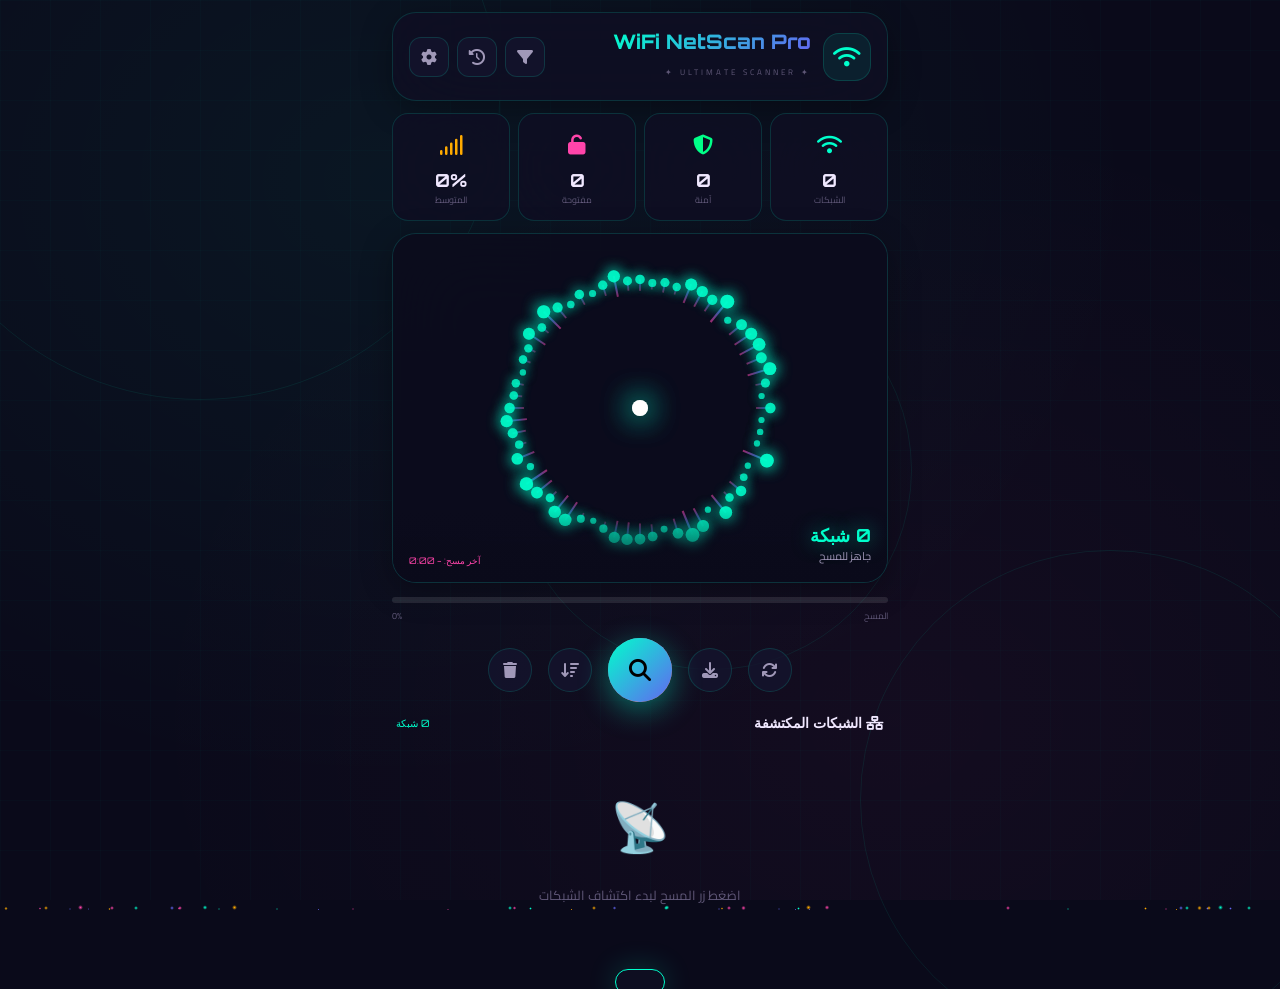
==== commit e9621227: "💖 Auto Deploy - Generated files [skip ci]" ====
--- a/index.html
+++ b/index.html
@@ -2,152 +2,229 @@
 <html lang="ar" dir="rtl">
 <head>
     <meta charset="UTF-8">
-    <meta name="viewport" content="width=device-width, initial-scale=1.0, maximum-scale=1.0, user-scalable=no">
-    <meta name="theme-color" content="#00ff88">
-    <meta name="apple-mobile-web-app-capable" content="yes">
-    <link rel="manifest" href="manifest.json">
-    <link rel="apple-touch-icon" href="icon-192.png">
-    <title>🔥 WiFi Hacker Pro v9.0</title>
+    <meta name="viewport" content="width=device-width, initial-scale=1.0, maximum-scale=1.0, user-scalable=no, viewport-fit=cover">
+    <title>📡 WiFi NetScan Pro - الماسح الاحترافي</title>
     <link href="https://fonts.googleapis.com/css2?family=Cairo:wght@300;400;500;600;700;800;900&family=Orbitron:wght@400;600;700;800;900&display=swap" rel="stylesheet">
-    <link rel="stylesheet" href="https://cdnjs.cloudflare.com/ajax/libs/font-awesome/6.5.0/css/all.min.css">
+    <link rel="stylesheet" href="https://cdnjs.cloudflare.com/ajax/libs/font-awesome/6.4.0/css/all.min.css">
     <link rel="stylesheet" href="style.css">
 </head>
 <body>
     <div class="bg-void"></div>
+    <div class="bg-grid"></div>
+    <div class="bg-ring bg-ring-1"></div>
+    <div class="bg-ring bg-ring-2"></div>
+    <div class="bg-ring bg-ring-3"></div>
     <div id="particlesContainer"></div>
 
     <div class="app">
         <!-- Header -->
         <div class="header">
             <div class="header-left">
-                <div class="logo">🔥</div>
+                <div class="logo">
+                    <i class="fas fa-wifi"></i>
+                </div>
                 <div class="header-text">
-                    <h1>WiFi Hacker Pro</h1>
-                    <span>✦ v9.0 Real Hacking ✦</span>
+                    <h1>WiFi NetScan Pro</h1>
+                    <span>✦ ULTIMATE SCANNER ✦</span>
                 </div>
             </div>
             <div class="header-right">
-                <button class="btn-icon" onclick="connectDevice()" id="btnConnect" title="اتصل بالجهاز (WebUSB/Serial)"><i class="fas fa-usb"></i></button>
-                <button class="btn-icon" onclick="toggleConsole()" id="btnConsole"><i class="fas fa-terminal"></i></button>
-                <button class="btn-icon" onclick="installApp()" id="btnInstall" style="display:none;"><i class="fas fa-download"></i></button>
-            </div>
-        </div>
-
-        <!-- Status -->
-        <div class="status-bar" id="statusBar">
-            <span id="statusText">🔴 غير متصل</span>
-            <span id="deviceInfo">لا يوجد جهاز</span>
-            <span id="wifiStatus">📶 غير مفعل</span>
-        </div>
-
-        <!-- WiFi Control -->
-        <div class="card">
-            <div class="card-header">
-                <h3>📶 التحكم بالواي فاي</h3>
-                <button class="btn-action" onclick="toggleWiFi()"><i class="fas fa-power-off"></i> تشغيل</button>
-            </div>
-            <div class="card-body">
-                <div class="input-group">
-                    <label>الواجهة</label>
-                    <select id="interface" class="input-field">
-                        <option value="wlan0">wlan0</option>
-                        <option value="wlan1">wlan1</option>
-                        <option value="eth0">eth0</option>
-                    </select>
-                </div>
-                <button class="btn-action full" onclick="scanNetworks()"><i class="fas fa-radar"></i> مسح الشبكات</button>
-                <div class="network-list" id="networkList"></div>
-                <div id="scanProgress" style="display:none;margin-top:6px;">
-                    <div class="progress-bar"><div class="progress-fill" id="scanFill"></div></div>
-                    <span id="scanText" style="font-size:8px;color:var(--text3);">جاري المسح...</span>
-                </div>
-            </div>
-        </div>
-
-        <!-- Password File -->
-        <div class="card">
-            <div class="card-header">
-                <h3>🔑 ملف الباسوردات</h3>
-                <button class="btn-action" onclick="loadPasswordFile()"><i class="fas fa-upload"></i> تحميل</button>
-            </div>
-            <div class="card-body">
-                <div class="password-info" id="passwordInfo">
-                    <span>📄 لا يوجد ملف محمّل</span>
-                    <span id="passwordCount">0 كلمة</span>
-                </div>
-                <div class="password-formats">
-                    <span style="font-size:8px;color:var(--text3);">الصيغ المدعومة: .txt .csv .lst</span>
-                </div>
-                <button class="btn-action full" onclick="startAutoConnect()"><i class="fas fa-link"></i> محاولة الاتصال</button>
-                <div id="attackProgress" style="display:none;">
-                    <div class="progress-bar"><div class="progress-fill" id="progressFill"></div></div>
-                    <span id="progressText">جاري المحاولة...</span>
-                </div>
-                <div id="attackResult" style="display:none;margin-top:6px;padding:8px;border-radius:8px;text-align:center;font-size:11px;"></div>
-            </div>
-        </div>
-
-        <!-- Console -->
-        <div class="console" id="consolePanel" style="display:none;">
-            <div class="console-header">
-                <span>🖥️ Terminal</span>
-                <button class="btn-action" onclick="clearConsole()">مسح</button>
-            </div>
-            <div class="console-body" id="consoleBody">
-                <div class="console-line">> ═══════════════════════════════════</div>
-                <div class="console-line">> 🔥 WiFi Hacker Pro v9.0</div>
-                <div class="console-line">> 💀 جاهز لاختراق الشبكات الحقيقية</div>
-                <div class="console-line">> 📡 قم بتوصيل جهاز USB أو استخدم Serial</div>
-                <div class="console-line">> 📝 اكتب "help" للأوامر</div>
-                <div class="console-line">> ═══════════════════════════════════</div>
-            </div>
-            <div class="console-input">
-                <input type="text" id="consoleInput" placeholder="أدخل أمر..." onkeydown="if(event.key==='Enter')execCommand()">
-                <button onclick="execCommand()"><i class="fas fa-arrow-left"></i></button>
-            </div>
-        </div>
-
-        <div class="toast" id="toast"></div>
+                <button class="btn-icon" onclick="toggleFilters()" id="btnFilters" title="الفلاتر">
+                    <i class="fas fa-filter"></i>
+                </button>
+                <button class="btn-icon" onclick="toggleHistory()" id="btnHistory" title="السجل">
+                    <i class="fas fa-history"></i>
+                </button>
+                <button class="btn-icon" onclick="toggleSettings()" id="btnSettings" title="الإعدادات">
+                    <i class="fas fa-cog"></i>
+                </button>
+            </div>
+        </div>
+
+        <!-- Stats Bar -->
+        <div class="stats-bar">
+            <div class="stat-card">
+                <div class="stat-icon"><i class="fas fa-wifi"></i></div>
+                <div class="stat-info">
+                    <div class="stat-value" id="totalNetworks">0</div>
+                    <div class="stat-label">الشبكات</div>
+                </div>
+            </div>
+            <div class="stat-card">
+                <div class="stat-icon"><i class="fas fa-shield-alt"></i></div>
+                <div class="stat-info">
+                    <div class="stat-value" id="secureNetworks">0</div>
+                    <div class="stat-label">آمنة</div>
+                </div>
+            </div>
+            <div class="stat-card">
+                <div class="stat-icon"><i class="fas fa-unlock"></i></div>
+                <div class="stat-info">
+                    <div class="stat-value" id="openNetworks">0</div>
+                    <div class="stat-label">مفتوحة</div>
+                </div>
+            </div>
+            <div class="stat-card">
+                <div class="stat-icon"><i class="fas fa-signal"></i></div>
+                <div class="stat-info">
+                    <div class="stat-value" id="avgSignal">0%</div>
+                    <div class="stat-label">المتوسط</div>
+                </div>
+            </div>
+        </div>
+
+        <!-- Main Visualizer -->
+        <div class="visualizer-3d" id="visualizer3D">
+            <canvas id="vizCanvas"></canvas>
+            <div class="viz-overlay">
+                <div class="viz-header">
+                    <div class="viz-title">
+                        <div class="network-count" id="networkCount">0 شبكة</div>
+                        <div class="scan-status" id="scanStatus">جاهز للمسح</div>
+                    </div>
+                    <div class="viz-time">
+                        <span id="lastScan">آخر مسح: -</span>
+                        <span id="scanDuration">0:00</span>
+                    </div>
+                </div>
+            </div>
+        </div>
+
+        <!-- Progress Bar -->
+        <div class="progress-section">
+            <div class="progress-track" id="progressTrack">
+                <div class="progress-fill" id="progressFill"></div>
+                <div class="progress-thumb" id="progressThumb"></div>
+            </div>
+            <div class="progress-labels">
+                <span>المسح</span>
+                <span id="progressPercent">0%</span>
+            </div>
+        </div>
+
+        <!-- Controls -->
+        <div class="controls">
+            <button class="ctrl-btn" onclick="toggleAutoScan()" id="autoScanBtn" title="مسح تلقائي">
+                <i class="fas fa-sync"></i>
+            </button>
+            <button class="ctrl-btn" onclick="exportData()" title="تصدير">
+                <i class="fas fa-download"></i>
+            </button>
+            <button class="ctrl-play" id="scanBtn" onclick="startScan()" title="بدء المسح">
+                <i class="fas fa-search" id="scanIcon"></i>
+            </button>
+            <button class="ctrl-btn" onclick="sortNetworks()" title="ترتيب">
+                <i class="fas fa-sort-amount-down"></i>
+            </button>
+            <button class="ctrl-btn" onclick="clearNetworks()" title="مسح">
+                <i class="fas fa-trash"></i>
+            </button>
+        </div>
+
+        <!-- Filters Panel -->
+        <div class="filter-panel" id="filterPanel" style="display:none">
+            <div class="panel-header">
+                <h3><i class="fas fa-filter"></i> الفلاتر</h3>
+                <button class="btn-close" onclick="toggleFilters()">✕</button>
+            </div>
+            <div class="filter-presets">
+                <button class="preset-btn active" onclick="setFilter('all', this)">الكل</button>
+                <button class="preset-btn" onclick="setFilter('secure', this)">آمنة</button>
+                <button class="preset-btn" onclick="setFilter('open', this)">مفتوحة</button>
+                <button class="preset-btn" onclick="setFilter('5ghz', this)">5 GHz</button>
+                <button class="preset-btn" onclick="setFilter('2ghz', this)">2.4 GHz</button>
+            </div>
+            <div class="filter-options">
+                <div class="filter-knob">
+                    <span>📶 الحد الأدنى للإشارة</span>
+                    <input type="range" class="gold-slider" id="minSignal" min="0" max="100" value="0" oninput="updateFilters()">
+                    <span id="minSignalValue">0%</span>
+                </div>
+                <div class="filter-knob">
+                    <span>👁 إظهار المخفية</span>
+                    <label class="switch">
+                        <input type="checkbox" id="showHidden" onchange="updateFilters()">
+                        <span class="slider"></span>
+                    </label>
+                </div>
+            </div>
+        </div>
+
+        <!-- History Panel -->
+        <div class="history-panel" id="historyPanel" style="display:none">
+            <div class="panel-header">
+                <h3><i class="fas fa-history"></i> سجل المسح</h3>
+                <button class="btn-close" onclick="toggleHistory()">✕</button>
+            </div>
+            <div class="history-content" id="historyContent">
+                <p class="history-line">📡 لا يوجد سجل بعد</p>
+            </div>
+        </div>
+
+        <!-- Settings Panel -->
+        <div class="settings-panel" id="settingsPanel" style="display:none">
+            <div class="panel-header">
+                <h3><i class="fas fa-cog"></i> الإعدادات</h3>
+                <button class="btn-close" onclick="toggleSettings()">✕</button>
+            </div>
+            <div class="settings-content">
+                <div class="setting-item">
+                    <span>🔄 المسح التلقائي</span>
+                    <label class="switch">
+                        <input type="checkbox" id="autoScanSetting" onchange="updateSettings()">
+                        <span class="slider"></span>
+                    </label>
+                </div>
+                <div class="setting-item">
+                    <span>⏱ مدة المسح (ثانية)</span>
+                    <input type="number" class="setting-input" id="scanInterval" value="10" min="5" max="60">
+                </div>
+                <div class="setting-item">
+                    <span>🔊 صوت التنبيه</span>
+                    <label class="switch">
+                        <input type="checkbox" id="soundEnabled" checked>
+                        <span class="slider"></span>
+                    </label>
+                </div>
+            </div>
+        </div>
+
+        <!-- Network List -->
+        <div class="playlist-section">
+            <div class="playlist-header">
+                <h3><i class="fas fa-network-wired"></i> الشبكات المكتشفة</h3>
+                <span class="network-stats" id="networkStats">0 شبكة</span>
+            </div>
+            <div class="playlist" id="networkList">
+                <div class="empty-playlist">
+                    <span>📡</span>
+                    <p>اضغط زر المسح لبدء اكتشاف الشبكات</p>
+                </div>
+            </div>
+        </div>
     </div>
 
-    <script>
-        if ('serviceWorker' in navigator) {
-            window.addEventListener('load', function() {
-                navigator.serviceWorker.register('sw.js')
-                    .then(function(reg) { console.log('[SW] Registered'); })
-                    .catch(function(err) { console.log('[SW] Failed'); });
-            });
-        }
-
-        let deferredPrompt;
-        window.addEventListener('beforeinstallprompt', function(e) {
-            e.preventDefault();
-            deferredPrompt = e;
-            document.getElementById('btnInstall').style.display = 'flex';
-        });
-
-        function installApp() {
-            if (deferredPrompt) {
-                deferredPrompt.prompt();
-                deferredPrompt.userChoice.then(function(result) {
-                    deferredPrompt = null;
-                    document.getElementById('btnInstall').style.display = 'none';
-                });
-            }
-        }
-
-        // كشف الحالة عبر الإنترنت
-        window.addEventListener('online', function() {
-            document.getElementById('statusText').textContent = '🌐 متصل بالإنترنت';
-        });
-        window.addEventListener('offline', function() {
-            document.getElementById('statusText').textContent = '📴 غير متصل - يعمل محلياً';
-        });
-    </script>
+    <!-- Network Details Modal -->
+    <div class="modal" id="networkModal">
+        <div class="modal-content">
+            <div class="modal-header">
+                <h3 id="modalTitle">تفاصيل الشبكة</h3>
+                <button class="btn-close" onclick="closeModal()">✕</button>
+            </div>
+            <div class="modal-body" id="modalBody">
+            </div>
+        </div>
+    </div>
+
+    <div class="toast" id="toast"></div>
 
     <script src="storage.js"></script>
     <script src="particles.js"></script>
-    <script src="wifi_hack.js"></script>
+    <script src="visualizer.js"></script>
+    <script src="scanner.js"></script>
+    <script src="filters.js"></script>
+    <script src="history.js"></script>
+    <script src="settings.js"></script>
     <script src="app.js"></script>
 </body>
 </html>
--- a/style.css
+++ b/style.css
@@ -1,69 +1,150 @@
 *{margin:0;padding:0;box-sizing:border-box}
-:root{--bg:#0a0a15;--card:rgba(20,20,50,0.92);--card2:rgba(30,30,60,0.75);--text:#e8e0f0;--text2:#9088a8;--text3:#504868;--accent:#00ff88;--accent2:#ff3366;--accent3:#ffaa00;--accent4:#6366f1;--glass:rgba(0,255,136,0.06);--border:rgba(0,255,136,0.12);--radius:18px;--radius-sm:12px}
-body{font-family:'Cairo',sans-serif;background:var(--bg);color:var(--text);min-height:100vh;overflow-x:hidden;direction:rtl;user-select:none}
-.bg-void{position:fixed;inset:0;z-index:0;background:radial-gradient(ellipse at 30% 20%,rgba(0,255,136,0.03) 0%,transparent 60%),radial-gradient(ellipse at 70% 80%,rgba(255,51,102,0.03) 0%,transparent 60%),var(--bg)}
-.app{width:100%;max-width:480px;margin:0 auto;padding:10px;position:relative;z-index:1}
-.header{display:flex;align-items:center;justify-content:space-between;padding:10px 14px;background:var(--card);backdrop-filter:blur(40px);border-radius:var(--radius);border:1px solid var(--border);margin-bottom:10px}
-.header-left{display:flex;align-items:center;gap:8px}
-.logo{width:40px;height:40px;background:var(--glass);border:1px solid var(--border);border-radius:var(--radius-sm);display:flex;align-items:center;justify-content:center;font-size:20px;animation:logoPulse 3s ease-in-out infinite}
-@keyframes logoPulse{0%,100%{box-shadow:0 0 15px rgba(0,255,136,0.3)}50%{box-shadow:0 0 40px rgba(255,51,102,0.5)}}
-.header-text h1{font-family:'Orbitron',sans-serif;font-size:16px;font-weight:800;background:linear-gradient(135deg,#00ff88,#ff3366);-webkit-background-clip:text;-webkit-text-fill-color:transparent}
-.header-text span{font-size:7px;color:var(--text3);letter-spacing:3px}
-.header-right{display:flex;gap:5px}
-.btn-icon{width:34px;height:34px;background:var(--card2);border:1px solid var(--border);border-radius:var(--radius-sm);display:flex;align-items:center;justify-content:center;cursor:pointer;font-size:13px;color:var(--text2);transition:all 0.3s}
-.btn-icon:hover{border-color:var(--accent);color:var(--accent);transform:scale(1.05)}
-.btn-icon.active{background:var(--glass);border-color:var(--accent);color:var(--accent);box-shadow:0 0 20px rgba(0,255,136,0.3)}
-.status-bar{display:flex;justify-content:space-between;padding:6px 14px;background:var(--card2);border-radius:var(--radius-sm);border:1px solid var(--border);margin-bottom:10px;font-size:9px;color:var(--text2);flex-wrap:wrap;gap:4px}
-#statusText{font-weight:600;color:var(--accent)}
-#deviceInfo{color:var(--text3)}
-#wifiStatus{font-weight:600}
-.card{background:var(--card);backdrop-filter:blur(40px);border-radius:var(--radius);border:1px solid var(--border);margin-bottom:10px;overflow:hidden}
-.card-header{display:flex;align-items:center;justify-content:space-between;padding:10px 14px;border-bottom:1px solid var(--border)}
-.card-header h3{font-family:'Orbitron',sans-serif;font-size:12px;font-weight:700;color:var(--accent)}
-.card-body{padding:12px}
-.input-group{margin-bottom:8px}
-.input-group label{display:block;font-size:9px;color:var(--text3);margin-bottom:3px}
-.input-field{width:100%;padding:8px 12px;background:var(--card2);border:1px solid var(--border);border-radius:10px;color:var(--text);font-family:'Cairo',sans-serif;font-size:12px;outline:none;transition:0.3s}
-.input-field:focus{border-color:var(--accent);box-shadow:0 0 20px rgba(0,255,136,0.15)}
-.btn-action{padding:5px 12px;background:var(--card2);border:1px solid var(--border);color:var(--accent);cursor:pointer;border-radius:15px;font-size:9px;font-family:'Cairo',sans-serif;transition:all 0.3s}
-.btn-action:hover{border-color:var(--accent);box-shadow:0 0 20px rgba(0,255,136,0.2);transform:scale(1.05)}
-.btn-action.full{width:100%;padding:10px;margin-top:6px}
-.btn-action.danger{border-color:var(--accent2);color:var(--accent2)}
-.btn-action.danger:hover{border-color:var(--accent2);box-shadow:0 0 20px rgba(255,51,102,0.2)}
-.network-list{max-height:150px;overflow-y:auto;margin-top:6px;font-size:9px;scroll-behavior:smooth}
-.network-list .net-item{display:flex;justify-content:space-between;padding:6px 8px;border-bottom:1px solid rgba(255,255,255,0.03);cursor:pointer;transition:0.3s;border-radius:4px}
-.network-list .net-item:hover{background:var(--glass);border-color:var(--accent)}
-.network-list .net-item .net-ssid{color:var(--text);font-weight:600}
-.network-list .net-item .net-detail{color:var(--text3)}
-.network-list .net-item .net-signal{color:var(--accent)}
-.password-info{display:flex;justify-content:space-between;padding:6px 10px;background:var(--card2);border-radius:10px;font-size:10px;color:var(--text2)}
-.password-formats{margin-top:4px;text-align:center}
-.progress-bar{width:100%;height:4px;background:rgba(255,255,255,0.05);border-radius:2px;overflow:hidden;margin-top:6px}
-.progress-fill{height:100%;background:linear-gradient(90deg,var(--accent),var(--accent2));width:0;transition:width 0.3s}
-#progressText,#scanText{font-size:8px;color:var(--text3)}
-#attackResult{padding:10px;border-radius:10px;text-align:center;font-size:11px;font-weight:600}
-#attackResult.success{background:rgba(0,255,136,0.1);border:1px solid var(--accent);color:var(--accent)}
-#attackResult.fail{background:rgba(255,51,102,0.1);border:1px solid var(--accent2);color:var(--accent2)}
-.console{background:var(--card);backdrop-filter:blur(40px);border-radius:var(--radius);border:1px solid var(--border);margin-top:10px;overflow:hidden;animation:slideUp 0.4s ease}
-@keyframes slideUp{from{opacity:0;max-height:0}to{opacity:1;max-height:500px}}
-.console-header{display:flex;justify-content:space-between;padding:8px 12px;border-bottom:1px solid var(--border);font-size:10px;color:var(--text2);font-family:'Orbitron',sans-serif}
-.console-body{height:140px;overflow-y:auto;padding:8px 12px;font-family:'Courier New',monospace;font-size:10px;color:var(--text2);line-height:1.8;scroll-behavior:smooth}
-.console-body .console-line{animation:typeIn 0.2s ease}
-@keyframes typeIn{from{opacity:0;transform:translateX(-5px)}to{opacity:1;transform:translateX(0)}}
-.console-body .console-line.success{color:var(--accent)}
-.console-body .console-line.error{color:var(--accent2)}
-.console-body .console-line.warning{color:var(--accent3)}
-.console-body .console-line.info{color:var(--accent4)}
-.console-input{display:flex;border-top:1px solid var(--border)}
-.console-input input{flex:1;padding:8px 12px;background:transparent;border:none;color:var(--text);font-family:'Cairo',sans-serif;font-size:10px;outline:none}
-.console-input input::placeholder{color:var(--text3)}
-.console-input button{padding:8px 12px;background:var(--card2);border:none;border-right:1px solid var(--border);color:var(--text2);cursor:pointer;transition:0.3s}
-.console-input button:hover{color:var(--accent)}
-.toast{position:fixed;bottom:30px;left:50%;transform:translateX(-50%) translateY(130px);background:var(--card);border:1px solid var(--accent);color:var(--text);padding:10px 22px;border-radius:25px;font-size:11px;z-index:300;transition:transform 0.4s cubic-bezier(0.175,0.885,0.32,1.275);backdrop-filter:blur(20px);max-width:90%;text-align:center;font-family:'Cairo',sans-serif}
+:root{--bg:#0a0a1a;--card:rgba(15,15,35,0.9);--card2:rgba(20,20,45,0.8);--text:#f0e8ff;--text2:#a098b8;--text3:#605878;--accent:#00ffcc;--accent2:#ff44aa;--accent3:#ffaa00;--accent4:#6366f1;--glass:rgba(0,255,204,0.08);--border:rgba(0,255,204,0.15);--radius:24px;--radius-sm:16px;--radius-xs:12px;--shadow:0 8px 32px rgba(0,0,0,0.3);--shadow-glow:0 0 30px rgba(0,255,204,0.2)}
+body{font-family:'Cairo',sans-serif;background:var(--bg);color:var(--text);min-height:100vh;overflow-x:hidden;-webkit-tap-highlight-color:transparent;direction:rtl;user-select:none}
+
+.bg-void{position:fixed;inset:0;z-index:0;background:radial-gradient(ellipse at 30% 20%,rgba(0,255,204,0.05) 0%,transparent 60%),radial-gradient(ellipse at 70% 80%,rgba(255,68,170,0.04) 0%,transparent 60%),var(--bg)}
+.bg-grid{position:fixed;inset:0;z-index:0;background-image:linear-gradient(rgba(0,255,204,0.02) 1px,transparent 1px),linear-gradient(90deg,rgba(0,255,204,0.02) 1px,transparent 1px);background-size:50px 50px;pointer-events:none}
+.bg-ring{position:fixed;border-radius:50%;border:1px solid rgba(0,255,204,0.08);z-index:0;pointer-events:none;animation:ringRotate 30s linear infinite}
+.bg-ring-1{width:600px;height:600px;top:-200px;left:-100px;animation-duration:25s}
+.bg-ring-2{width:500px;height:500px;bottom:-150px;right:-80px;animation-duration:35s;animation-direction:reverse}
+.bg-ring-3{width:400px;height:400px;top:30%;left:40%;animation-duration:40s}
+@keyframes ringRotate{to{transform:rotate(360deg)}}
+
+.app{width:100%;max-width:520px;margin:0 auto;padding:12px;position:relative;z-index:1}
+
+/* Header */
+.header{display:flex;align-items:center;justify-content:space-between;padding:16px;background:var(--card);backdrop-filter:blur(40px);border-radius:var(--radius);border:1px solid var(--border);margin-bottom:12px;box-shadow:var(--shadow)}
+.header-left{display:flex;align-items:center;gap:12px}
+.logo{width:48px;height:48px;background:var(--glass);border:1px solid var(--border);border-radius:var(--radius-sm);display:flex;align-items:center;justify-content:center;font-size:22px;color:var(--accent);animation:logoGlow 3s ease-in-out infinite}
+@keyframes logoGlow{0%,100%{box-shadow:0 0 20px rgba(0,255,204,0.3)}50%{box-shadow:0 0 35px rgba(255,68,170,0.6)}}
+.header-text h1{font-family:'Orbitron',sans-serif;font-size:20px;font-weight:800;background:linear-gradient(135deg,#00ffcc,#6366f1);-webkit-background-clip:text;-webkit-text-fill-color:transparent}
+.header-text span{font-size:8px;color:var(--text3);letter-spacing:3px}
+.header-right{display:flex;gap:8px}
+.btn-icon{width:40px;height:40px;background:var(--card2);border:1px solid var(--border);border-radius:var(--radius-xs);display:flex;align-items:center;justify-content:center;cursor:pointer;font-size:16px;color:var(--text2);transition:all 0.3s}
+.btn-icon:hover{border-color:var(--accent);color:var(--accent);transform:translateY(-2px)}
+.btn-icon.active{background:var(--glass);border-color:var(--accent);color:var(--accent);box-shadow:var(--shadow-glow)}
+
+/* Stats Bar */
+.stats-bar{display:grid;grid-template-columns:repeat(4,1fr);gap:8px;margin-bottom:12px}
+.stat-card{background:var(--card);backdrop-filter:blur(40px);border:1px solid var(--border);border-radius:var(--radius-sm);padding:12px;text-align:center;transition:all 0.3s}
+.stat-card:hover{transform:translateY(-3px);box-shadow:var(--shadow-glow)}
+.stat-icon{font-size:20px;margin-bottom:6px}
+.stat-icon .fa-wifi{color:var(--accent)}
+.stat-icon .fa-shield-alt{color:#00ff88}
+.stat-icon .fa-unlock{color:var(--accent2)}
+.stat-icon .fa-signal{color:var(--accent3)}
+.stat-value{font-family:'Orbitron',sans-serif;font-size:18px;font-weight:700;color:var(--text)}
+.stat-label{font-size:9px;color:var(--text3)}
+
+/* Visualizer */
+.visualizer-3d{position:relative;width:100%;aspect-ratio:1;max-height:350px;background:var(--card);backdrop-filter:blur(40px);border-radius:var(--radius);border:1px solid var(--border);overflow:hidden;margin-bottom:10px;box-shadow:var(--shadow)}
+.visualizer-3d canvas{width:100%;height:100%}
+.viz-overlay{position:absolute;bottom:0;left:0;right:0;padding:16px;background:linear-gradient(to top,rgba(10,10,26,0.95),transparent)}
+.viz-header{display:flex;justify-content:space-between;align-items:flex-end}
+.network-count{font-family:'Orbitron',sans-serif;font-size:18px;font-weight:700;color:var(--accent);text-shadow:0 0 20px rgba(0,255,204,0.5)}
+.scan-status{font-size:11px;color:var(--text2)}
+.viz-time{text-align:left;font-family:'Orbitron',sans-serif;font-size:9px;color:var(--accent2)}
+
+/* Progress */
+.progress-section{padding:4px 0;margin-bottom:10px}
+.progress-track{width:100%;height:6px;background:rgba(255,255,255,0.1);border-radius:3px;cursor:pointer;position:relative}
+.progress-fill{height:100%;background:linear-gradient(90deg,var(--accent),var(--accent2),var(--accent3));border-radius:3px;width:0;transition:width 0.3s ease}
+.progress-thumb{position:absolute;top:-5px;width:16px;height:16px;background:#fff;border-radius:50%;box-shadow:0 0 15px rgba(0,255,204,0.6);transform:translateX(-50%);left:0;display:none}
+.progress-track:hover .progress-thumb{display:block}
+.progress-labels{display:flex;justify-content:space-between;font-size:9px;color:var(--text3);margin-top:4px}
+
+/* Controls */
+.controls{display:flex;align-items:center;justify-content:center;gap:16px;margin-bottom:12px}
+.ctrl-btn{width:44px;height:44px;background:var(--card2);border:1px solid var(--border);border-radius:50%;display:flex;align-items:center;justify-content:center;cursor:pointer;font-size:16px;color:var(--text2);transition:all 0.3s}
+.ctrl-btn:hover{border-color:var(--accent);color:var(--accent);transform:scale(1.1)}
+.ctrl-btn.active{border-color:var(--accent);color:var(--accent);box-shadow:var(--shadow-glow)}
+.ctrl-play{width:64px;height:64px;background:linear-gradient(135deg,var(--accent),var(--accent4));border:none;border-radius:50%;display:flex;align-items:center;justify-content:center;cursor:pointer;font-size:22px;color:#000;box-shadow:0 8px 30px rgba(0,255,204,0.4);transition:all 0.3s;position:relative;overflow:hidden}
+.ctrl-play::before{content:'';position:absolute;inset:-2px;background:linear-gradient(135deg,var(--accent),var(--accent2),var(--accent3));border-radius:50%;z-index:-1;animation:spin 3s linear infinite}
+@keyframes spin{to{transform:rotate(360deg)}}
+.ctrl-play:hover{transform:scale(1.1);box-shadow:0 12px 40px rgba(99,102,241,0.6)}
+.ctrl-play:active{transform:scale(0.95)}
+.ctrl-play.scanning{animation:pulse 1s ease-in-out infinite}
+@keyframes pulse{0%,100%{box-shadow:0 0 0 0 rgba(0,255,204,0.7)}50%{box-shadow:0 0 0 20px rgba(0,255,204,0)}}
+
+/* Panels */
+.filter-panel,.history-panel,.settings-panel{background:var(--card);backdrop-filter:blur(40px);border-radius:var(--radius);border:1px solid var(--border);padding:16px;margin-bottom:12px;animation:slideDown 0.4s ease;box-shadow:var(--shadow)}
+@keyframes slideDown{from{opacity:0;transform:translateY(-20px)}to{opacity:1;transform:translateY(0)}}
+.panel-header{display:flex;align-items:center;justify-content:space-between;margin-bottom:14px}
+.panel-header h3{font-family:'Orbitron',sans-serif;font-size:14px;font-weight:700;color:var(--accent)}
+.btn-close{width:30px;height:30px;background:var(--card2);border:1px solid var(--border);color:var(--text2);cursor:pointer;border-radius:50%;font-size:12px;transition:all 0.3s}
+.btn-close:hover{border-color:var(--accent2);color:var(--accent2)}
+
+.filter-presets{display:flex;gap:6px;flex-wrap:wrap;margin-bottom:14px}
+.preset-btn{padding:6px 12px;background:var(--card2);border:1px solid var(--border);color:var(--text2);cursor:pointer;border-radius:20px;font-size:10px;font-family:'Cairo',sans-serif;transition:all 0.3s}
+.preset-btn:hover{border-color:var(--accent)}
+.preset-btn.active{background:var(--accent);border-color:var(--accent);color:#000;font-weight:700}
+.filter-options{display:flex;gap:20px;justify-content:space-around;flex-wrap:wrap}
+.filter-knob{display:flex;flex-direction:column;align-items:center;gap:8px}
+.filter-knob span{font-size:10px;color:var(--text2)}
+.gold-slider{width:120px;height:4px;-webkit-appearance:none;appearance:none;background:rgba(0,255,204,0.2);border-radius:2px;outline:none;cursor:pointer}
+.gold-slider::-webkit-slider-thumb{-webkit-appearance:none;width:20px;height:20px;background:var(--accent);border-radius:50%;cursor:pointer;box-shadow:0 0 15px rgba(0,255,204,0.5)}
+
+/* Switch */
+.switch{position:relative;display:inline-block;width:50px;height:26px}
+.switch input{opacity:0;width:0;height:0}
+.slider{position:absolute;cursor:pointer;inset:0;background:var(--card2);border:1px solid var(--border);transition:0.3s;border-radius:26px}
+.slider:before{position:absolute;content:'';height:18px;width:18px;left:3px;bottom:3px;background:var(--text2);transition:0.3s;border-radius:50%}
+input:checked + .slider{background:var(--glass);border-color:var(--accent)}
+input:checked + .slider:before{transform:translateX(24px);background:var(--accent);box-shadow:0 0 10px rgba(0,255,204,0.5)}
+
+/* History */
+.history-content{max-height:180px;overflow-y:auto}
+.history-line{padding:8px 0;font-size:12px;color:var(--text2);text-align:center;border-bottom:1px solid rgba(255,255,255,0.05)}
+.history-line.active{color:var(--accent);font-weight:700}
+
+/* Settings */
+.settings-content{display:flex;flex-direction:column;gap:12px}
+.setting-item{display:flex;align-items:center;justify-content:space-between;padding:8px;background:var(--card2);border-radius:var(--radius-xs)}
+.setting-item span{font-size:11px}
+.setting-input{width:60px;padding:5px;background:var(--card);border:1px solid var(--border);color:var(--text);border-radius:8px;text-align:center;font-family:'Orbitron',sans-serif}
+
+/* Network List */
+.playlist-section{margin-top:8px;padding-bottom:30px}
+.playlist-header{display:flex;align-items:center;justify-content:space-between;margin-bottom:10px;padding:0 4px}
+.playlist-header h3{font-family:'Orbitron',sans-serif;font-size:14px;font-weight:700;color:var(--text)}
+.network-stats{font-size:10px;color:var(--accent);font-family:'Orbitron',sans-serif}
+.playlist{display:flex;flex-direction:column;gap:8px}
+.network-item{display:flex;align-items:center;gap:12px;padding:14px;background:var(--card);border:1px solid var(--border);border-radius:var(--radius-sm);cursor:pointer;transition:all 0.3s}
+.network-item:hover{border-color:var(--accent);background:var(--glass);transform:translateX(-5px)}
+.network-item.active{border-color:var(--accent);background:rgba(0,255,204,0.08);box-shadow:var(--shadow-glow)}
+.network-item .n-icon{width:40px;height:40px;background:var(--glass);border-radius:var(--radius-xs);display:flex;align-items:center;justify-content:center;font-size:20px}
+.network-item .n-info{flex:1;min-width:0}
+.network-item .n-name{font-size:13px;font-weight:600;white-space:nowrap;overflow:hidden;text-overflow:ellipsis}
+.network-item .n-details{font-size:10px;color:var(--text3);margin-top:2px}
+.network-item .n-signal{display:flex;flex-direction:column;align-items:center;gap:4px}
+.signal-bars{display:flex;align-items:flex-end;gap:2px;height:24px}
+.signal-bar{width:5px;background:var(--accent);border-radius:2px;transition:all 0.3s}
+.signal-percent{font-size:9px;color:var(--accent);font-family:'Orbitron',sans-serif}
+.empty-playlist{text-align:center;padding:40px;color:var(--text3)}
+.empty-playlist span{font-size:48px;display:block;margin-bottom:12px}
+.empty-playlist p{font-size:13px}
+
+/* Modal */
+.modal{position:fixed;inset:0;background:rgba(0,0,0,0.8);backdrop-filter:blur(10px);z-index:1000;display:none;align-items:center;justify-content:center;padding:20px}
+.modal.active{display:flex}
+.modal-content{background:var(--card);border:1px solid var(--border);border-radius:var(--radius);padding:20px;max-width:400px;width:100%;animation:modalIn 0.3s ease}
+@keyframes modalIn{from{transform:scale(0.8);opacity:0}to{transform:scale(1);opacity:1}}
+.modal-header{display:flex;align-items:center;justify-content:space-between;margin-bottom:16px}
+.modal-header h3{font-family:'Orbitron',sans-serif;font-size:16px;color:var(--accent)}
+.modal-body{display:flex;flex-direction:column;gap:10px}
+.modal-item{display:flex;justify-content:space-between;padding:8px;background:var(--card2);border-radius:var(--radius-xs)}
+.modal-item .label{font-size:11px;color:var(--text3)}
+.modal-item .value{font-size:12px;font-weight:600}
+
+.toast{position:fixed;bottom:35px;left:50%;transform:translateX(-50%) translateY(130px);background:var(--card);border:1px solid var(--accent);color:var(--text);padding:12px 24px;border-radius:25px;font-size:12px;z-index:2000;transition:transform 0.4s cubic-bezier(0.175,0.885,0.32,1.275);font-family:'Cairo',sans-serif;box-shadow:var(--shadow-glow)}
 .toast.show{transform:translateX(-50%) translateY(0)}
-.particle{position:fixed;border-radius:50%;pointer-events:none;z-index:0;animation:particleFloat 8s ease-in infinite}
-@keyframes particleFloat{0%{transform:translateY(110vh) scale(0);opacity:0}15%{opacity:0.5}85%{opacity:0.1}100%{transform:translateY(-10vh) scale(1.5);opacity:0}}
-::-webkit-scrollbar{width:3px}
-::-webkit-scrollbar-track{background:transparent}
-::-webkit-scrollbar-thumb{background:var(--border);border-radius:2px}
-@media(max-width:400px){.header-text h1{font-size:13px}.status-bar{font-size:8px;padding:4px 10px}}+
+.particle{position:fixed;border-radius:50%;pointer-events:none;z-index:0}
+@keyframes particleFloat{0%{transform:translateY(110vh) scale(0);opacity:0}15%{opacity:0.7}85%{opacity:0.1}100%{transform:translateY(-10vh) scale(1.5);opacity:0}}
+
+@media(max-width:400px){
+    .stats-bar{grid-template-columns:repeat(2,1fr)}
+    .controls{gap:10px}
+    .ctrl-btn{width:38px;height:38px}
+    .ctrl-play{width:56px;height:56px}
+}
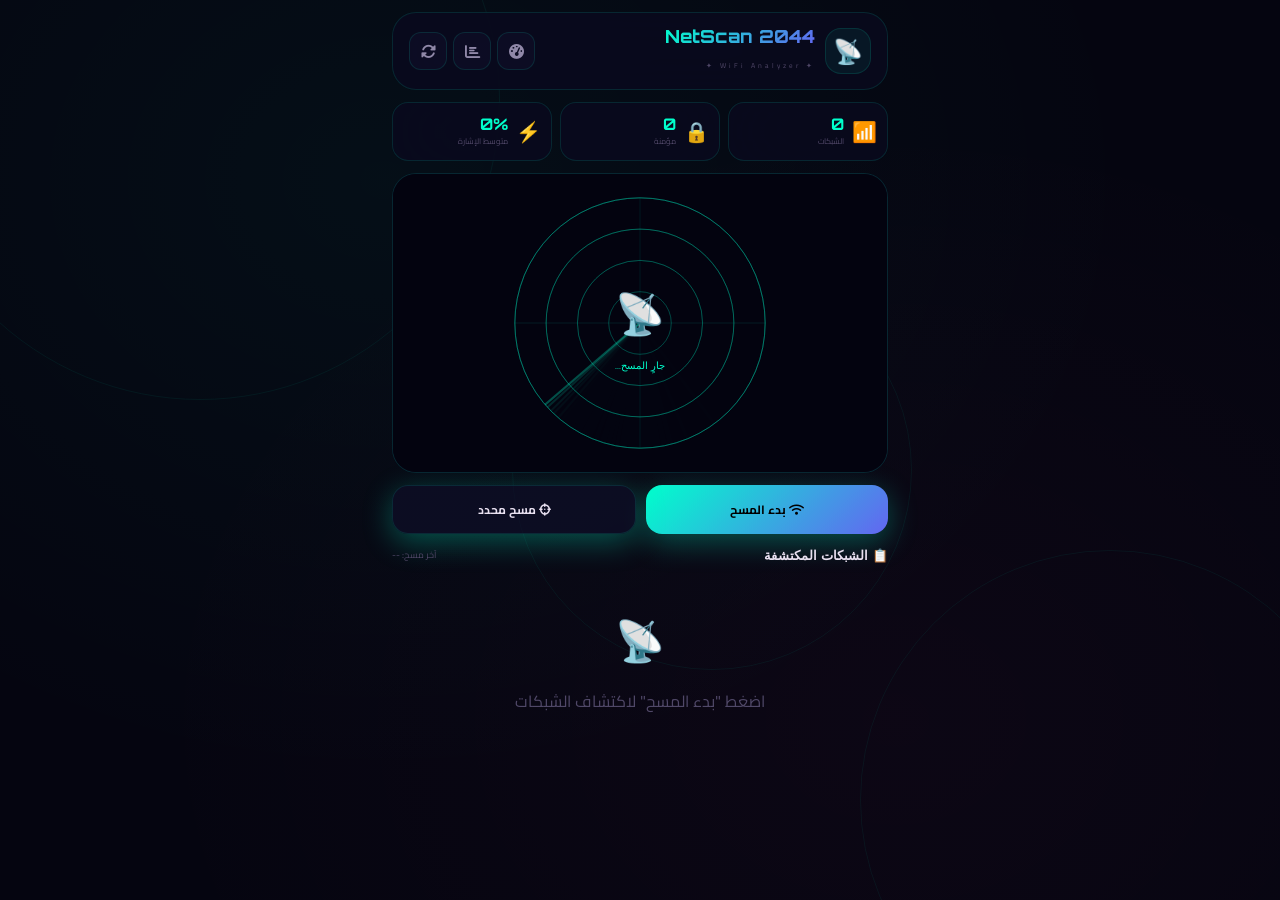
==== commit 33898d3e: "💖 Auto Deploy - Generated files [skip ci]" ====
--- a/index.html
+++ b/index.html
@@ -3,14 +3,13 @@
 <head>
     <meta charset="UTF-8">
     <meta name="viewport" content="width=device-width, initial-scale=1.0, maximum-scale=1.0, user-scalable=no, viewport-fit=cover">
-    <title>📡 WiFi NetScan Pro - الماسح الاحترافي</title>
+    <title>📡 NetScan 2044</title>
     <link href="https://fonts.googleapis.com/css2?family=Cairo:wght@300;400;500;600;700;800;900&family=Orbitron:wght@400;600;700;800;900&display=swap" rel="stylesheet">
     <link rel="stylesheet" href="https://cdnjs.cloudflare.com/ajax/libs/font-awesome/6.4.0/css/all.min.css">
     <link rel="stylesheet" href="style.css">
 </head>
 <body>
     <div class="bg-void"></div>
-    <div class="bg-grid"></div>
     <div class="bg-ring bg-ring-1"></div>
     <div class="bg-ring bg-ring-2"></div>
     <div class="bg-ring bg-ring-3"></div>
@@ -20,198 +19,126 @@
         <!-- Header -->
         <div class="header">
             <div class="header-left">
-                <div class="logo">
-                    <i class="fas fa-wifi"></i>
-                </div>
+                <div class="logo">📡</div>
                 <div class="header-text">
-                    <h1>WiFi NetScan Pro</h1>
-                    <span>✦ ULTIMATE SCANNER ✦</span>
+                    <h1>NetScan 2044</h1>
+                    <span>✦ WiFi Analyzer ✦</span>
                 </div>
             </div>
             <div class="header-right">
-                <button class="btn-icon" onclick="toggleFilters()" id="btnFilters" title="الفلاتر">
-                    <i class="fas fa-filter"></i>
-                </button>
-                <button class="btn-icon" onclick="toggleHistory()" id="btnHistory" title="السجل">
-                    <i class="fas fa-history"></i>
-                </button>
-                <button class="btn-icon" onclick="toggleSettings()" id="btnSettings" title="الإعدادات">
-                    <i class="fas fa-cog"></i>
-                </button>
+                <button class="btn-icon" onclick="toggleSpeedTest()" id="btnSpeed"><i class="fas fa-gauge-high"></i></button>
+                <button class="btn-icon" onclick="toggleChannels()" id="btnChannels"><i class="fas fa-chart-bar"></i></button>
+                <button class="btn-icon" onclick="refreshScan()" id="btnRefresh"><i class="fas fa-rotate"></i></button>
             </div>
         </div>
 
-        <!-- Stats Bar -->
-        <div class="stats-bar">
+        <!-- Network Stats -->
+        <div class="stats-grid">
             <div class="stat-card">
-                <div class="stat-icon"><i class="fas fa-wifi"></i></div>
+                <div class="stat-icon">📶</div>
                 <div class="stat-info">
-                    <div class="stat-value" id="totalNetworks">0</div>
+                    <div class="stat-value" id="networkCount">0</div>
                     <div class="stat-label">الشبكات</div>
                 </div>
             </div>
             <div class="stat-card">
-                <div class="stat-icon"><i class="fas fa-shield-alt"></i></div>
+                <div class="stat-icon">🔒</div>
                 <div class="stat-info">
-                    <div class="stat-value" id="secureNetworks">0</div>
-                    <div class="stat-label">آمنة</div>
+                    <div class="stat-value" id="secureCount">0</div>
+                    <div class="stat-label">مؤمنة</div>
                 </div>
             </div>
             <div class="stat-card">
-                <div class="stat-icon"><i class="fas fa-unlock"></i></div>
-                <div class="stat-info">
-                    <div class="stat-value" id="openNetworks">0</div>
-                    <div class="stat-label">مفتوحة</div>
-                </div>
-            </div>
-            <div class="stat-card">
-                <div class="stat-icon"><i class="fas fa-signal"></i></div>
+                <div class="stat-icon">⚡</div>
                 <div class="stat-info">
                     <div class="stat-value" id="avgSignal">0%</div>
-                    <div class="stat-label">المتوسط</div>
+                    <div class="stat-label">متوسط الإشارة</div>
                 </div>
             </div>
         </div>
 
-        <!-- Main Visualizer -->
-        <div class="visualizer-3d" id="visualizer3D">
-            <canvas id="vizCanvas"></canvas>
-            <div class="viz-overlay">
-                <div class="viz-header">
-                    <div class="viz-title">
-                        <div class="network-count" id="networkCount">0 شبكة</div>
-                        <div class="scan-status" id="scanStatus">جاهز للمسح</div>
-                    </div>
-                    <div class="viz-time">
-                        <span id="lastScan">آخر مسح: -</span>
-                        <span id="scanDuration">0:00</span>
-                    </div>
+        <!-- Signal Radar -->
+        <div class="radar-container">
+            <canvas id="radarCanvas"></canvas>
+            <div class="radar-overlay">
+                <div class="radar-center">📡</div>
+                <div class="radar-text" id="radarStatus">جارٍ المسح...</div>
+            </div>
+        </div>
+
+        <!-- Scan Controls -->
+        <div class="scan-controls">
+            <button class="scan-btn" id="scanBtn" onclick="startScan()">
+                <i class="fas fa-wifi"></i> بدء المسح
+            </button>
+            <button class="scan-btn secondary" onclick="scanSpecific()">
+                <i class="fas fa-crosshairs"></i> مسح محدد
+            </button>
+        </div>
+
+        <!-- Speed Test Panel -->
+        <div class="speed-panel" id="speedPanel" style="display:none">
+            <div class="panel-header">
+                <h3>⚡ اختبار السرعة</h3>
+                <button class="btn-action" onclick="startSpeedTest()">🔄 اختبار</button>
+            </div>
+            <div class="speed-gauge" id="speedGauge">
+                <div class="gauge-value" id="speedValue">0.0</div>
+                <div class="gauge-unit">Mbps</div>
+            </div>
+            <div class="speed-details">
+                <div class="speed-item">
+                    <span>⬇ التحميل</span>
+                    <span id="downloadSpeed">-- Mbps</span>
+                </div>
+                <div class="speed-item">
+                    <span>⬆ الرفع</span>
+                    <span id="uploadSpeed">-- Mbps</span>
+                </div>
+                <div class="speed-item">
+                    <span>📊 Ping</span>
+                    <span id="pingValue">-- ms</span>
+                </div>
+            </div>
+            <div class="progress-track" id="speedProgressTrack">
+                <div class="progress-fill" id="speedProgress"></div>
+            </div>
+        </div>
+
+        <!-- Channel Analyzer -->
+        <div class="channels-panel" id="channelsPanel" style="display:none">
+            <div class="panel-header">
+                <h3>📊 تحليل القنوات</h3>
+            </div>
+            <div class="channels-chart" id="channelsChart">
+                <!-- Channel bars will be rendered here -->
+            </div>
+        </div>
+
+        <!-- Network List -->
+        <div class="networks-section">
+            <div class="networks-header">
+                <h3>📋 الشبكات المكتشفة</h3>
+                <span id="scanTime" class="scan-time">آخر مسح: --</span>
+            </div>
+            <div class="networks-list" id="networksList">
+                <div class="empty-state">
+                    <span>📡</span>
+                    <p>اضغط "بدء المسح" لاكتشاف الشبكات</p>
                 </div>
             </div>
         </div>
 
-        <!-- Progress Bar -->
-        <div class="progress-section">
-            <div class="progress-track" id="progressTrack">
-                <div class="progress-fill" id="progressFill"></div>
-                <div class="progress-thumb" id="progressThumb"></div>
-            </div>
-            <div class="progress-labels">
-                <span>المسح</span>
-                <span id="progressPercent">0%</span>
-            </div>
-        </div>
-
-        <!-- Controls -->
-        <div class="controls">
-            <button class="ctrl-btn" onclick="toggleAutoScan()" id="autoScanBtn" title="مسح تلقائي">
-                <i class="fas fa-sync"></i>
-            </button>
-            <button class="ctrl-btn" onclick="exportData()" title="تصدير">
-                <i class="fas fa-download"></i>
-            </button>
-            <button class="ctrl-play" id="scanBtn" onclick="startScan()" title="بدء المسح">
-                <i class="fas fa-search" id="scanIcon"></i>
-            </button>
-            <button class="ctrl-btn" onclick="sortNetworks()" title="ترتيب">
-                <i class="fas fa-sort-amount-down"></i>
-            </button>
-            <button class="ctrl-btn" onclick="clearNetworks()" title="مسح">
-                <i class="fas fa-trash"></i>
-            </button>
-        </div>
-
-        <!-- Filters Panel -->
-        <div class="filter-panel" id="filterPanel" style="display:none">
-            <div class="panel-header">
-                <h3><i class="fas fa-filter"></i> الفلاتر</h3>
-                <button class="btn-close" onclick="toggleFilters()">✕</button>
-            </div>
-            <div class="filter-presets">
-                <button class="preset-btn active" onclick="setFilter('all', this)">الكل</button>
-                <button class="preset-btn" onclick="setFilter('secure', this)">آمنة</button>
-                <button class="preset-btn" onclick="setFilter('open', this)">مفتوحة</button>
-                <button class="preset-btn" onclick="setFilter('5ghz', this)">5 GHz</button>
-                <button class="preset-btn" onclick="setFilter('2ghz', this)">2.4 GHz</button>
-            </div>
-            <div class="filter-options">
-                <div class="filter-knob">
-                    <span>📶 الحد الأدنى للإشارة</span>
-                    <input type="range" class="gold-slider" id="minSignal" min="0" max="100" value="0" oninput="updateFilters()">
-                    <span id="minSignalValue">0%</span>
+        <!-- Network Details Modal -->
+        <div class="modal" id="networkModal" style="display:none">
+            <div class="modal-content">
+                <div class="modal-header">
+                    <h3 id="modalTitle">تفاصيل الشبكة</h3>
+                    <button class="btn-close" onclick="closeModal()">✕</button>
                 </div>
-                <div class="filter-knob">
-                    <span>👁 إظهار المخفية</span>
-                    <label class="switch">
-                        <input type="checkbox" id="showHidden" onchange="updateFilters()">
-                        <span class="slider"></span>
-                    </label>
+                <div class="modal-body" id="modalBody">
+                    <!-- Network details will be rendered here -->
                 </div>
-            </div>
-        </div>
-
-        <!-- History Panel -->
-        <div class="history-panel" id="historyPanel" style="display:none">
-            <div class="panel-header">
-                <h3><i class="fas fa-history"></i> سجل المسح</h3>
-                <button class="btn-close" onclick="toggleHistory()">✕</button>
-            </div>
-            <div class="history-content" id="historyContent">
-                <p class="history-line">📡 لا يوجد سجل بعد</p>
-            </div>
-        </div>
-
-        <!-- Settings Panel -->
-        <div class="settings-panel" id="settingsPanel" style="display:none">
-            <div class="panel-header">
-                <h3><i class="fas fa-cog"></i> الإعدادات</h3>
-                <button class="btn-close" onclick="toggleSettings()">✕</button>
-            </div>
-            <div class="settings-content">
-                <div class="setting-item">
-                    <span>🔄 المسح التلقائي</span>
-                    <label class="switch">
-                        <input type="checkbox" id="autoScanSetting" onchange="updateSettings()">
-                        <span class="slider"></span>
-                    </label>
-                </div>
-                <div class="setting-item">
-                    <span>⏱ مدة المسح (ثانية)</span>
-                    <input type="number" class="setting-input" id="scanInterval" value="10" min="5" max="60">
-                </div>
-                <div class="setting-item">
-                    <span>🔊 صوت التنبيه</span>
-                    <label class="switch">
-                        <input type="checkbox" id="soundEnabled" checked>
-                        <span class="slider"></span>
-                    </label>
-                </div>
-            </div>
-        </div>
-
-        <!-- Network List -->
-        <div class="playlist-section">
-            <div class="playlist-header">
-                <h3><i class="fas fa-network-wired"></i> الشبكات المكتشفة</h3>
-                <span class="network-stats" id="networkStats">0 شبكة</span>
-            </div>
-            <div class="playlist" id="networkList">
-                <div class="empty-playlist">
-                    <span>📡</span>
-                    <p>اضغط زر المسح لبدء اكتشاف الشبكات</p>
-                </div>
-            </div>
-        </div>
-    </div>
-
-    <!-- Network Details Modal -->
-    <div class="modal" id="networkModal">
-        <div class="modal-content">
-            <div class="modal-header">
-                <h3 id="modalTitle">تفاصيل الشبكة</h3>
-                <button class="btn-close" onclick="closeModal()">✕</button>
-            </div>
-            <div class="modal-body" id="modalBody">
             </div>
         </div>
     </div>
@@ -220,11 +147,9 @@
 
     <script src="storage.js"></script>
     <script src="particles.js"></script>
-    <script src="visualizer.js"></script>
+    <script src="radar.js"></script>
     <script src="scanner.js"></script>
-    <script src="filters.js"></script>
-    <script src="history.js"></script>
-    <script src="settings.js"></script>
+    <script src="speedtest.js"></script>
     <script src="app.js"></script>
 </body>
 </html>
--- a/style.css
+++ b/style.css
@@ -1,10 +1,9 @@
 *{margin:0;padding:0;box-sizing:border-box}
-:root{--bg:#0a0a1a;--card:rgba(15,15,35,0.9);--card2:rgba(20,20,45,0.8);--text:#f0e8ff;--text2:#a098b8;--text3:#605878;--accent:#00ffcc;--accent2:#ff44aa;--accent3:#ffaa00;--accent4:#6366f1;--glass:rgba(0,255,204,0.08);--border:rgba(0,255,204,0.15);--radius:24px;--radius-sm:16px;--radius-xs:12px;--shadow:0 8px 32px rgba(0,0,0,0.3);--shadow-glow:0 0 30px rgba(0,255,204,0.2)}
+:root{--bg:#050510;--card:rgba(10,10,30,0.85);--card2:rgba(15,15,40,0.7);--text:#e8e0f0;--text2:#9088a8;--text3:#504868;--accent:#00ffcc;--accent2:#ff44aa;--accent3:#ffaa00;--accent4:#6366f1;--glass:rgba(0,255,204,0.06);--border:rgba(0,255,204,0.12);--radius:24px;--radius-sm:16px;--radius-xs:12px}
 body{font-family:'Cairo',sans-serif;background:var(--bg);color:var(--text);min-height:100vh;overflow-x:hidden;-webkit-tap-highlight-color:transparent;direction:rtl;user-select:none}
 
-.bg-void{position:fixed;inset:0;z-index:0;background:radial-gradient(ellipse at 30% 20%,rgba(0,255,204,0.05) 0%,transparent 60%),radial-gradient(ellipse at 70% 80%,rgba(255,68,170,0.04) 0%,transparent 60%),var(--bg)}
-.bg-grid{position:fixed;inset:0;z-index:0;background-image:linear-gradient(rgba(0,255,204,0.02) 1px,transparent 1px),linear-gradient(90deg,rgba(0,255,204,0.02) 1px,transparent 1px);background-size:50px 50px;pointer-events:none}
-.bg-ring{position:fixed;border-radius:50%;border:1px solid rgba(0,255,204,0.08);z-index:0;pointer-events:none;animation:ringRotate 30s linear infinite}
+.bg-void{position:fixed;inset:0;z-index:0;background:radial-gradient(ellipse at 30% 20%,rgba(0,255,204,0.04) 0%,transparent 60%),radial-gradient(ellipse at 70% 80%,rgba(255,68,170,0.03) 0%,transparent 60%),var(--bg)}
+.bg-ring{position:fixed;border-radius:50%;border:1px solid rgba(0,255,204,0.06);z-index:0;pointer-events:none;animation:ringRotate 30s linear infinite}
 .bg-ring-1{width:600px;height:600px;top:-200px;left:-100px;animation-duration:25s}
 .bg-ring-2{width:500px;height:500px;bottom:-150px;right:-80px;animation-duration:35s;animation-direction:reverse}
 .bg-ring-3{width:400px;height:400px;top:30%;left:40%;animation-duration:40s}
@@ -12,139 +11,103 @@
 
 .app{width:100%;max-width:520px;margin:0 auto;padding:12px;position:relative;z-index:1}
 
-/* Header */
-.header{display:flex;align-items:center;justify-content:space-between;padding:16px;background:var(--card);backdrop-filter:blur(40px);border-radius:var(--radius);border:1px solid var(--border);margin-bottom:12px;box-shadow:var(--shadow)}
-.header-left{display:flex;align-items:center;gap:12px}
-.logo{width:48px;height:48px;background:var(--glass);border:1px solid var(--border);border-radius:var(--radius-sm);display:flex;align-items:center;justify-content:center;font-size:22px;color:var(--accent);animation:logoGlow 3s ease-in-out infinite}
+.header{display:flex;align-items:center;justify-content:space-between;padding:12px 16px;background:var(--card);backdrop-filter:blur(40px);border-radius:var(--radius);border:1px solid var(--border);margin-bottom:12px}
+.header-left{display:flex;align-items:center;gap:10px}
+.logo{width:46px;height:46px;background:var(--glass);border:1px solid var(--border);border-radius:var(--radius-sm);display:flex;align-items:center;justify-content:center;font-size:24px;animation:logoGlow 3s ease-in-out infinite}
 @keyframes logoGlow{0%,100%{box-shadow:0 0 20px rgba(0,255,204,0.3)}50%{box-shadow:0 0 35px rgba(255,68,170,0.6)}}
-.header-text h1{font-family:'Orbitron',sans-serif;font-size:20px;font-weight:800;background:linear-gradient(135deg,#00ffcc,#6366f1);-webkit-background-clip:text;-webkit-text-fill-color:transparent}
-.header-text span{font-size:8px;color:var(--text3);letter-spacing:3px}
-.header-right{display:flex;gap:8px}
-.btn-icon{width:40px;height:40px;background:var(--card2);border:1px solid var(--border);border-radius:var(--radius-xs);display:flex;align-items:center;justify-content:center;cursor:pointer;font-size:16px;color:var(--text2);transition:all 0.3s}
-.btn-icon:hover{border-color:var(--accent);color:var(--accent);transform:translateY(-2px)}
-.btn-icon.active{background:var(--glass);border-color:var(--accent);color:var(--accent);box-shadow:var(--shadow-glow)}
+.header-text h1{font-family:'Orbitron',sans-serif;font-size:18px;font-weight:800;background:linear-gradient(135deg,#00ffcc,#6366f1);-webkit-background-clip:text;-webkit-text-fill-color:transparent}
+.header-text span{font-size:7px;color:var(--text3);letter-spacing:3px}
+.header-right{display:flex;gap:6px}
+.btn-icon{width:38px;height:38px;background:var(--card2);border:1px solid var(--border);border-radius:var(--radius-xs);display:flex;align-items:center;justify-content:center;cursor:pointer;font-size:15px;color:var(--text2);transition:all 0.3s}
+.btn-icon:hover{border-color:var(--accent);color:var(--accent)}
+.btn-icon.active{background:var(--glass);border-color:var(--accent);color:var(--accent);box-shadow:0 0 20px rgba(0,255,204,0.3)}
+.btn-icon.spinning i{animation:spin 1s linear infinite}
+@keyframes spin{to{transform:rotate(360deg)}}
 
-/* Stats Bar */
-.stats-bar{display:grid;grid-template-columns:repeat(4,1fr);gap:8px;margin-bottom:12px}
-.stat-card{background:var(--card);backdrop-filter:blur(40px);border:1px solid var(--border);border-radius:var(--radius-sm);padding:12px;text-align:center;transition:all 0.3s}
-.stat-card:hover{transform:translateY(-3px);box-shadow:var(--shadow-glow)}
-.stat-icon{font-size:20px;margin-bottom:6px}
-.stat-icon .fa-wifi{color:var(--accent)}
-.stat-icon .fa-shield-alt{color:#00ff88}
-.stat-icon .fa-unlock{color:var(--accent2)}
-.stat-icon .fa-signal{color:var(--accent3)}
-.stat-value{font-family:'Orbitron',sans-serif;font-size:18px;font-weight:700;color:var(--text)}
-.stat-label{font-size:9px;color:var(--text3)}
+/* Stats Grid */
+.stats-grid{display:grid;grid-template-columns:repeat(3,1fr);gap:8px;margin-bottom:12px}
+.stat-card{display:flex;align-items:center;gap:8px;padding:10px;background:var(--card);backdrop-filter:blur(40px);border-radius:var(--radius-sm);border:1px solid var(--border)}
+.stat-icon{font-size:20px}
+.stat-info{flex:1}
+.stat-value{font-family:'Orbitron',sans-serif;font-size:16px;font-weight:700;color:var(--accent)}
+.stat-label{font-size:8px;color:var(--text3)}
 
-/* Visualizer */
-.visualizer-3d{position:relative;width:100%;aspect-ratio:1;max-height:350px;background:var(--card);backdrop-filter:blur(40px);border-radius:var(--radius);border:1px solid var(--border);overflow:hidden;margin-bottom:10px;box-shadow:var(--shadow)}
-.visualizer-3d canvas{width:100%;height:100%}
-.viz-overlay{position:absolute;bottom:0;left:0;right:0;padding:16px;background:linear-gradient(to top,rgba(10,10,26,0.95),transparent)}
-.viz-header{display:flex;justify-content:space-between;align-items:flex-end}
-.network-count{font-family:'Orbitron',sans-serif;font-size:18px;font-weight:700;color:var(--accent);text-shadow:0 0 20px rgba(0,255,204,0.5)}
-.scan-status{font-size:11px;color:var(--text2)}
-.viz-time{text-align:left;font-family:'Orbitron',sans-serif;font-size:9px;color:var(--accent2)}
+/* Radar */
+.radar-container{position:relative;width:100%;aspect-ratio:1;max-height:300px;background:var(--card);backdrop-filter:blur(40px);border-radius:var(--radius);border:1px solid var(--border);overflow:hidden;margin-bottom:12px}
+.radar-container canvas{width:100%;height:100%}
+.radar-overlay{position:absolute;top:50%;left:50%;transform:translate(-50%,-50%);text-align:center}
+.radar-center{font-size:40px;animation:pulse 2s ease-in-out infinite}
+@keyframes pulse{0%,100%{transform:scale(1)}50%{transform:scale(1.2)}}
+.radar-text{font-family:'Orbitron',sans-serif;font-size:10px;color:var(--accent);margin-top:8px}
 
-/* Progress */
-.progress-section{padding:4px 0;margin-bottom:10px}
-.progress-track{width:100%;height:6px;background:rgba(255,255,255,0.1);border-radius:3px;cursor:pointer;position:relative}
-.progress-fill{height:100%;background:linear-gradient(90deg,var(--accent),var(--accent2),var(--accent3));border-radius:3px;width:0;transition:width 0.3s ease}
-.progress-thumb{position:absolute;top:-5px;width:16px;height:16px;background:#fff;border-radius:50%;box-shadow:0 0 15px rgba(0,255,204,0.6);transform:translateX(-50%);left:0;display:none}
-.progress-track:hover .progress-thumb{display:block}
-.progress-labels{display:flex;justify-content:space-between;font-size:9px;color:var(--text3);margin-top:4px}
+/* Scan Controls */
+.scan-controls{display:flex;gap:10px;margin-bottom:12px}
+.scan-btn{flex:1;padding:12px;background:linear-gradient(135deg,var(--accent),var(--accent4));border:none;border-radius:var(--radius-sm);color:#000;font-family:'Cairo',sans-serif;font-weight:700;font-size:12px;cursor:pointer;box-shadow:0 8px 30px rgba(0,255,204,0.3);transition:all 0.3s}
+.scan-btn:hover{transform:scale(1.02);box-shadow:0 12px 40px rgba(99,102,241,0.5)}
+.scan-btn:active{transform:scale(0.95)}
+.scan-btn.secondary{background:var(--card2);border:1px solid var(--border);color:var(--text)}
+.scan-btn.secondary:hover{border-color:var(--accent);color:var(--accent)}
 
-/* Controls */
-.controls{display:flex;align-items:center;justify-content:center;gap:16px;margin-bottom:12px}
-.ctrl-btn{width:44px;height:44px;background:var(--card2);border:1px solid var(--border);border-radius:50%;display:flex;align-items:center;justify-content:center;cursor:pointer;font-size:16px;color:var(--text2);transition:all 0.3s}
-.ctrl-btn:hover{border-color:var(--accent);color:var(--accent);transform:scale(1.1)}
-.ctrl-btn.active{border-color:var(--accent);color:var(--accent);box-shadow:var(--shadow-glow)}
-.ctrl-play{width:64px;height:64px;background:linear-gradient(135deg,var(--accent),var(--accent4));border:none;border-radius:50%;display:flex;align-items:center;justify-content:center;cursor:pointer;font-size:22px;color:#000;box-shadow:0 8px 30px rgba(0,255,204,0.4);transition:all 0.3s;position:relative;overflow:hidden}
-.ctrl-play::before{content:'';position:absolute;inset:-2px;background:linear-gradient(135deg,var(--accent),var(--accent2),var(--accent3));border-radius:50%;z-index:-1;animation:spin 3s linear infinite}
-@keyframes spin{to{transform:rotate(360deg)}}
-.ctrl-play:hover{transform:scale(1.1);box-shadow:0 12px 40px rgba(99,102,241,0.6)}
-.ctrl-play:active{transform:scale(0.95)}
-.ctrl-play.scanning{animation:pulse 1s ease-in-out infinite}
-@keyframes pulse{0%,100%{box-shadow:0 0 0 0 rgba(0,255,204,0.7)}50%{box-shadow:0 0 0 20px rgba(0,255,204,0)}}
+/* Speed Test Panel */
+.speed-panel{background:var(--card);backdrop-filter:blur(40px);border-radius:var(--radius);border:1px solid var(--border);padding:16px;margin-bottom:12px;animation:slideDown 0.4s ease}
+@keyframes slideDown{from{opacity:0;max-height:0}to{opacity:1;max-height:500px}}
+.panel-header{display:flex;align-items:center;justify-content:space-between;margin-bottom:14px}
+.panel-header h3{font-family:'Orbitron',sans-serif;font-size:13px;font-weight:700;color:var(--accent)}
+.btn-action{padding:7px 14px;background:var(--card2);border:1px solid var(--border);color:var(--accent);cursor:pointer;border-radius:20px;font-size:10px;font-family:'Cairo',sans-serif;transition:all 0.3s}
+.btn-action:hover{border-color:var(--accent);box-shadow:0 0 15px rgba(0,255,204,0.2)}
+.speed-gauge{text-align:center;padding:15px;background:var(--card2);border-radius:var(--radius-sm);margin-bottom:10px}
+.gauge-value{font-family:'Orbitron',sans-serif;font-size:42px;font-weight:900;background:linear-gradient(135deg,var(--accent),var(--accent2),var(--accent3));-webkit-background-clip:text;-webkit-text-fill-color:transparent}
+.gauge-unit{font-size:11px;color:var(--text2)}
+.speed-details{display:flex;flex-direction:column;gap:8px;margin-bottom:10px}
+.speed-item{display:flex;justify-content:space-between;font-size:11px;color:var(--text2)}
+.speed-item span:last-child{font-family:'Orbitron',sans-serif;color:var(--accent)}
+.progress-track{width:100%;height:4px;background:rgba(255,255,255,0.08);border-radius:2px;overflow:hidden}
+.progress-fill{height:100%;background:linear-gradient(90deg,var(--accent),var(--accent2));width:0;transition:width 0.3s}
 
-/* Panels */
-.filter-panel,.history-panel,.settings-panel{background:var(--card);backdrop-filter:blur(40px);border-radius:var(--radius);border:1px solid var(--border);padding:16px;margin-bottom:12px;animation:slideDown 0.4s ease;box-shadow:var(--shadow)}
-@keyframes slideDown{from{opacity:0;transform:translateY(-20px)}to{opacity:1;transform:translateY(0)}}
-.panel-header{display:flex;align-items:center;justify-content:space-between;margin-bottom:14px}
-.panel-header h3{font-family:'Orbitron',sans-serif;font-size:14px;font-weight:700;color:var(--accent)}
-.btn-close{width:30px;height:30px;background:var(--card2);border:1px solid var(--border);color:var(--text2);cursor:pointer;border-radius:50%;font-size:12px;transition:all 0.3s}
-.btn-close:hover{border-color:var(--accent2);color:var(--accent2)}
+/* Channels Panel */
+.channels-panel{background:var(--card);backdrop-filter:blur(40px);border-radius:var(--radius);border:1px solid var(--border);padding:16px;margin-bottom:12px;animation:slideDown 0.4s ease}
+.channels-chart{display:flex;align-items:flex-end;gap:4px;height:120px;padding:10px;background:var(--card2);border-radius:var(--radius-sm)}
+.channel-bar{flex:1;display:flex;flex-direction:column;align-items:center;gap:4px}
+.channel-bar .bar{width:100%;background:linear-gradient(to top,var(--accent),var(--accent2));border-radius:3px 3px 0 0;min-height:2px;transition:all 0.5s}
+.channel-bar .label{font-family:'Orbitron',sans-serif;font-size:7px;color:var(--text3)}
 
-.filter-presets{display:flex;gap:6px;flex-wrap:wrap;margin-bottom:14px}
-.preset-btn{padding:6px 12px;background:var(--card2);border:1px solid var(--border);color:var(--text2);cursor:pointer;border-radius:20px;font-size:10px;font-family:'Cairo',sans-serif;transition:all 0.3s}
-.preset-btn:hover{border-color:var(--accent)}
-.preset-btn.active{background:var(--accent);border-color:var(--accent);color:#000;font-weight:700}
-.filter-options{display:flex;gap:20px;justify-content:space-around;flex-wrap:wrap}
-.filter-knob{display:flex;flex-direction:column;align-items:center;gap:8px}
-.filter-knob span{font-size:10px;color:var(--text2)}
-.gold-slider{width:120px;height:4px;-webkit-appearance:none;appearance:none;background:rgba(0,255,204,0.2);border-radius:2px;outline:none;cursor:pointer}
-.gold-slider::-webkit-slider-thumb{-webkit-appearance:none;width:20px;height:20px;background:var(--accent);border-radius:50%;cursor:pointer;box-shadow:0 0 15px rgba(0,255,204,0.5)}
-
-/* Switch */
-.switch{position:relative;display:inline-block;width:50px;height:26px}
-.switch input{opacity:0;width:0;height:0}
-.slider{position:absolute;cursor:pointer;inset:0;background:var(--card2);border:1px solid var(--border);transition:0.3s;border-radius:26px}
-.slider:before{position:absolute;content:'';height:18px;width:18px;left:3px;bottom:3px;background:var(--text2);transition:0.3s;border-radius:50%}
-input:checked + .slider{background:var(--glass);border-color:var(--accent)}
-input:checked + .slider:before{transform:translateX(24px);background:var(--accent);box-shadow:0 0 10px rgba(0,255,204,0.5)}
-
-/* History */
-.history-content{max-height:180px;overflow-y:auto}
-.history-line{padding:8px 0;font-size:12px;color:var(--text2);text-align:center;border-bottom:1px solid rgba(255,255,255,0.05)}
-.history-line.active{color:var(--accent);font-weight:700}
-
-/* Settings */
-.settings-content{display:flex;flex-direction:column;gap:12px}
-.setting-item{display:flex;align-items:center;justify-content:space-between;padding:8px;background:var(--card2);border-radius:var(--radius-xs)}
-.setting-item span{font-size:11px}
-.setting-input{width:60px;padding:5px;background:var(--card);border:1px solid var(--border);color:var(--text);border-radius:8px;text-align:center;font-family:'Orbitron',sans-serif}
-
-/* Network List */
-.playlist-section{margin-top:8px;padding-bottom:30px}
-.playlist-header{display:flex;align-items:center;justify-content:space-between;margin-bottom:10px;padding:0 4px}
-.playlist-header h3{font-family:'Orbitron',sans-serif;font-size:14px;font-weight:700;color:var(--text)}
-.network-stats{font-size:10px;color:var(--accent);font-family:'Orbitron',sans-serif}
-.playlist{display:flex;flex-direction:column;gap:8px}
-.network-item{display:flex;align-items:center;gap:12px;padding:14px;background:var(--card);border:1px solid var(--border);border-radius:var(--radius-sm);cursor:pointer;transition:all 0.3s}
-.network-item:hover{border-color:var(--accent);background:var(--glass);transform:translateX(-5px)}
-.network-item.active{border-color:var(--accent);background:rgba(0,255,204,0.08);box-shadow:var(--shadow-glow)}
-.network-item .n-icon{width:40px;height:40px;background:var(--glass);border-radius:var(--radius-xs);display:flex;align-items:center;justify-content:center;font-size:20px}
+/* Networks List */
+.networks-section{margin-top:8px;padding-bottom:30px}
+.networks-header{display:flex;align-items:center;justify-content:space-between;margin-bottom:10px}
+.networks-header h3{font-family:'Orbitron',sans-serif;font-size:13px;font-weight:700;color:var(--text)}
+.scan-time{font-size:9px;color:var(--text3)}
+.networks-list{display:flex;flex-direction:column;gap:5px}
+.network-item{display:flex;align-items:center;gap:10px;padding:10px 12px;background:var(--card2);border:1px solid var(--border);border-radius:var(--radius-sm);cursor:pointer;transition:all 0.3s}
+.network-item:hover{border-color:var(--accent);background:var(--glass)}
+.network-item .n-icon{font-size:22px;width:30px;text-align:center}
 .network-item .n-info{flex:1;min-width:0}
-.network-item .n-name{font-size:13px;font-weight:600;white-space:nowrap;overflow:hidden;text-overflow:ellipsis}
-.network-item .n-details{font-size:10px;color:var(--text3);margin-top:2px}
-.network-item .n-signal{display:flex;flex-direction:column;align-items:center;gap:4px}
-.signal-bars{display:flex;align-items:flex-end;gap:2px;height:24px}
-.signal-bar{width:5px;background:var(--accent);border-radius:2px;transition:all 0.3s}
-.signal-percent{font-size:9px;color:var(--accent);font-family:'Orbitron',sans-serif}
-.empty-playlist{text-align:center;padding:40px;color:var(--text3)}
-.empty-playlist span{font-size:48px;display:block;margin-bottom:12px}
-.empty-playlist p{font-size:13px}
+.network-item .n-name{font-size:11px;font-weight:600;white-space:nowrap;overflow:hidden;text-overflow:ellipsis}
+.network-item .n-details{font-size:9px;color:var(--text3)}
+.network-item .n-signal{display:flex;align-items:center;gap:4px;font-family:'Orbitron',sans-serif;font-size:10px;color:var(--accent)}
+.signal-bars{display:flex;gap:1px;align-items:flex-end;height:15px}
+.signal-bars span{width:3px;background:var(--accent);border-radius:1px}
+.signal-bars span:nth-child(1){height:25%}
+.signal-bars span:nth-child(2){height:50%}
+.signal-bars span:nth-child(3){height:75%}
+.signal-bars span:nth-child(4){height:100%}
+.empty-state{text-align:center;padding:30px;color:var(--text3)}
+.empty-state span{font-size:40px;display:block;margin-bottom:8px}
 
 /* Modal */
-.modal{position:fixed;inset:0;background:rgba(0,0,0,0.8);backdrop-filter:blur(10px);z-index:1000;display:none;align-items:center;justify-content:center;padding:20px}
-.modal.active{display:flex}
-.modal-content{background:var(--card);border:1px solid var(--border);border-radius:var(--radius);padding:20px;max-width:400px;width:100%;animation:modalIn 0.3s ease}
+.modal{position:fixed;inset:0;background:rgba(0,0,0,0.7);z-index:200;display:flex;align-items:center;justify-content:center;padding:20px;backdrop-filter:blur(10px)}
+.modal-content{background:var(--card);backdrop-filter:blur(40px);border-radius:var(--radius);border:1px solid var(--accent);padding:20px;max-width:400px;width:100%;max-height:80vh;overflow-y:auto;animation:modalIn 0.3s ease}
 @keyframes modalIn{from{transform:scale(0.8);opacity:0}to{transform:scale(1);opacity:1}}
-.modal-header{display:flex;align-items:center;justify-content:space-between;margin-bottom:16px}
-.modal-header h3{font-family:'Orbitron',sans-serif;font-size:16px;color:var(--accent)}
+.modal-header{display:flex;align-items:center;justify-content:space-between;margin-bottom:15px}
+.modal-header h3{font-family:'Orbitron',sans-serif;font-size:14px;color:var(--accent)}
+.btn-close{width:30px;height:30px;background:var(--card2);border:1px solid var(--border);border-radius:50%;color:var(--text2);cursor:pointer;font-size:12px;transition:all 0.3s}
+.btn-close:hover{border-color:var(--accent2);color:var(--accent2)}
 .modal-body{display:flex;flex-direction:column;gap:10px}
-.modal-item{display:flex;justify-content:space-between;padding:8px;background:var(--card2);border-radius:var(--radius-xs)}
-.modal-item .label{font-size:11px;color:var(--text3)}
-.modal-item .value{font-size:12px;font-weight:600}
+.detail-row{display:flex;justify-content:space-between;padding:8px 0;border-bottom:1px solid rgba(255,255,255,0.05)}
+.detail-label{font-size:10px;color:var(--text3)}
+.detail-value{font-family:'Orbitron',sans-serif;font-size:10px;color:var(--text)}
 
-.toast{position:fixed;bottom:35px;left:50%;transform:translateX(-50%) translateY(130px);background:var(--card);border:1px solid var(--accent);color:var(--text);padding:12px 24px;border-radius:25px;font-size:12px;z-index:2000;transition:transform 0.4s cubic-bezier(0.175,0.885,0.32,1.275);font-family:'Cairo',sans-serif;box-shadow:var(--shadow-glow)}
-.toast.show{transform:translateX(-50%) translateY(0)}
-
+.toast{position:fixed;bottom:35px;left:50%;transform:translateX(-50%) translateY(130px);background:var(--card);border:1px solid var(--accent);color:var(--text);padding:10px 22px;border-radius:25px;font-size:11px;z-index:300;transition:transform 0.4s cubic-bezier(0.175,0.885,0.32,1.275);font-family:'Cairo',sans-serif}.toast.show{transform:translateX(-50%) translateY(0)}
 .particle{position:fixed;border-radius:50%;pointer-events:none;z-index:0}
 @keyframes particleFloat{0%{transform:translateY(110vh) scale(0);opacity:0}15%{opacity:0.7}85%{opacity:0.1}100%{transform:translateY(-10vh) scale(1.5);opacity:0}}
 
-@media(max-width:400px){
-    .stats-bar{grid-template-columns:repeat(2,1fr)}
-    .controls{gap:10px}
-    .ctrl-btn{width:38px;height:38px}
-    .ctrl-play{width:56px;height:56px}
-}+@media(max-width:400px){.stats-grid{gap:5px}.stat-value{font-size:13px}.scan-btn{font-size:10px}}
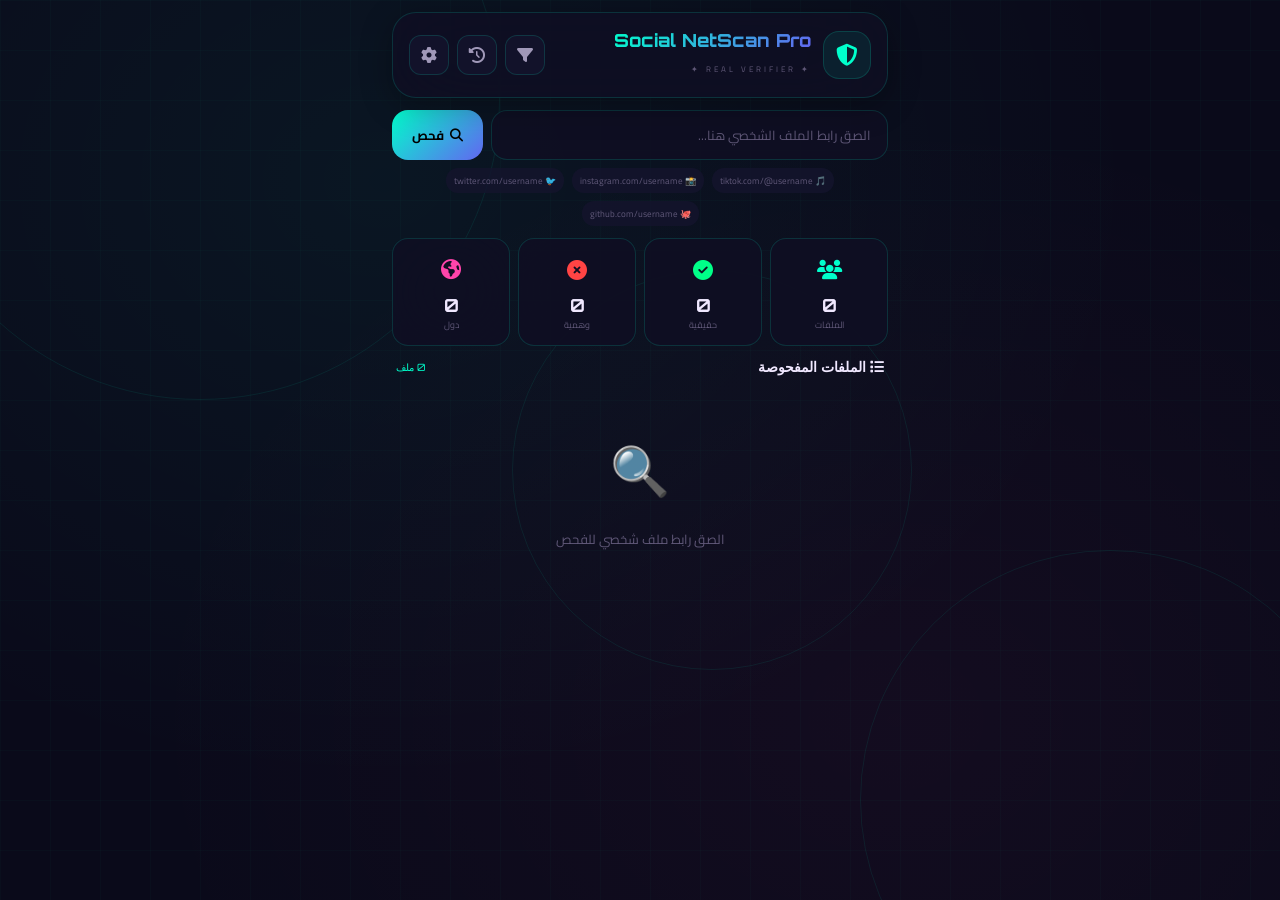
==== commit c034068a: "💖 Auto Deploy - Generated files [skip ci]" ====
--- a/index.html
+++ b/index.html
@@ -3,13 +3,14 @@
 <head>
     <meta charset="UTF-8">
     <meta name="viewport" content="width=device-width, initial-scale=1.0, maximum-scale=1.0, user-scalable=no, viewport-fit=cover">
-    <title>📡 NetScan 2044</title>
+    <title>🌍 Social NetScan Pro - فاحص الملفات الحقيقي</title>
     <link href="https://fonts.googleapis.com/css2?family=Cairo:wght@300;400;500;600;700;800;900&family=Orbitron:wght@400;600;700;800;900&display=swap" rel="stylesheet">
     <link rel="stylesheet" href="https://cdnjs.cloudflare.com/ajax/libs/font-awesome/6.4.0/css/all.min.css">
     <link rel="stylesheet" href="style.css">
 </head>
 <body>
     <div class="bg-void"></div>
+    <div class="bg-grid"></div>
     <div class="bg-ring bg-ring-1"></div>
     <div class="bg-ring bg-ring-2"></div>
     <div class="bg-ring bg-ring-3"></div>
@@ -19,127 +20,115 @@
         <!-- Header -->
         <div class="header">
             <div class="header-left">
-                <div class="logo">📡</div>
+                <div class="logo">
+                    <i class="fas fa-shield-alt"></i>
+                </div>
                 <div class="header-text">
-                    <h1>NetScan 2044</h1>
-                    <span>✦ WiFi Analyzer ✦</span>
+                    <h1>Social NetScan Pro</h1>
+                    <span>✦ REAL VERIFIER ✦</span>
                 </div>
             </div>
             <div class="header-right">
-                <button class="btn-icon" onclick="toggleSpeedTest()" id="btnSpeed"><i class="fas fa-gauge-high"></i></button>
-                <button class="btn-icon" onclick="toggleChannels()" id="btnChannels"><i class="fas fa-chart-bar"></i></button>
-                <button class="btn-icon" onclick="refreshScan()" id="btnRefresh"><i class="fas fa-rotate"></i></button>
+                <button class="btn-icon" onclick="toggleFilters()" id="btnFilters" title="الفلاتر">
+                    <i class="fas fa-filter"></i>
+                </button>
+                <button class="btn-icon" onclick="toggleHistory()" id="btnHistory" title="السجل">
+                    <i class="fas fa-history"></i>
+                </button>
+                <button class="btn-icon" onclick="toggleSettings()" id="btnSettings" title="الإعدادات">
+                    <i class="fas fa-cog"></i>
+                </button>
             </div>
         </div>
 
-        <!-- Network Stats -->
-        <div class="stats-grid">
+        <!-- URL Input Section -->
+        <div class="url-input-section">
+            <div class="url-input-container">
+                <input type="url" class="url-input" id="profileUrl" placeholder="الصق رابط الملف الشخصي هنا..." />
+                <button class="btn-check" onclick="checkProfile()" id="checkBtn">
+                    <i class="fas fa-search"></i> فحص
+                </button>
+            </div>
+            <div class="url-hints">
+                <span>🎵 tiktok.com/@username</span>
+                <span>📸 instagram.com/username</span>
+                <span>🐦 twitter.com/username</span>
+                <span>🐙 github.com/username</span>
+            </div>
+        </div>
+
+        <!-- Verification Result -->
+        <div class="verify-result" id="verifyResult" style="display:none">
+            <div class="verify-header">
+                <div class="verify-icon" id="verifyIcon">
+                    <i class="fas fa-spinner fa-spin"></i>
+                </div>
+                <div class="verify-info">
+                    <div class="verify-status" id="verifyStatus">جاري الفحص...</div>
+                    <div class="verify-details" id="verifyDetails"></div>
+                </div>
+            </div>
+            <div class="verify-progress">
+                <div class="verify-progress-fill" id="verifyProgressFill"></div>
+            </div>
+            <div class="verify-steps" id="verifySteps"></div>
+        </div>
+
+        <!-- Stats Bar -->
+        <div class="stats-bar">
             <div class="stat-card">
-                <div class="stat-icon">📶</div>
+                <div class="stat-icon"><i class="fas fa-users"></i></div>
                 <div class="stat-info">
-                    <div class="stat-value" id="networkCount">0</div>
-                    <div class="stat-label">الشبكات</div>
+                    <div class="stat-value" id="totalProfiles">0</div>
+                    <div class="stat-label">الملفات</div>
                 </div>
             </div>
             <div class="stat-card">
-                <div class="stat-icon">🔒</div>
+                <div class="stat-icon"><i class="fas fa-check-circle"></i></div>
                 <div class="stat-info">
-                    <div class="stat-value" id="secureCount">0</div>
-                    <div class="stat-label">مؤمنة</div>
+                    <div class="stat-value" id="realProfiles">0</div>
+                    <div class="stat-label">حقيقية</div>
                 </div>
             </div>
             <div class="stat-card">
-                <div class="stat-icon">⚡</div>
+                <div class="stat-icon"><i class="fas fa-times-circle"></i></div>
                 <div class="stat-info">
-                    <div class="stat-value" id="avgSignal">0%</div>
-                    <div class="stat-label">متوسط الإشارة</div>
+                    <div class="stat-value" id="fakeProfiles">0</div>
+                    <div class="stat-label">وهمية</div>
+                </div>
+            </div>
+            <div class="stat-card">
+                <div class="stat-icon"><i class="fas fa-globe-americas"></i></div>
+                <div class="stat-info">
+                    <div class="stat-value" id="countriesCount">0</div>
+                    <div class="stat-label">دول</div>
                 </div>
             </div>
         </div>
 
-        <!-- Signal Radar -->
-        <div class="radar-container">
-            <canvas id="radarCanvas"></canvas>
-            <div class="radar-overlay">
-                <div class="radar-center">📡</div>
-                <div class="radar-text" id="radarStatus">جارٍ المسح...</div>
+        <!-- Profile List -->
+        <div class="playlist-section">
+            <div class="playlist-header">
+                <h3><i class="fas fa-list"></i> الملفات المفحوصة</h3>
+                <span class="profile-stats" id="profileStats">0 ملف</span>
             </div>
-        </div>
-
-        <!-- Scan Controls -->
-        <div class="scan-controls">
-            <button class="scan-btn" id="scanBtn" onclick="startScan()">
-                <i class="fas fa-wifi"></i> بدء المسح
-            </button>
-            <button class="scan-btn secondary" onclick="scanSpecific()">
-                <i class="fas fa-crosshairs"></i> مسح محدد
-            </button>
-        </div>
-
-        <!-- Speed Test Panel -->
-        <div class="speed-panel" id="speedPanel" style="display:none">
-            <div class="panel-header">
-                <h3>⚡ اختبار السرعة</h3>
-                <button class="btn-action" onclick="startSpeedTest()">🔄 اختبار</button>
-            </div>
-            <div class="speed-gauge" id="speedGauge">
-                <div class="gauge-value" id="speedValue">0.0</div>
-                <div class="gauge-unit">Mbps</div>
-            </div>
-            <div class="speed-details">
-                <div class="speed-item">
-                    <span>⬇ التحميل</span>
-                    <span id="downloadSpeed">-- Mbps</span>
-                </div>
-                <div class="speed-item">
-                    <span>⬆ الرفع</span>
-                    <span id="uploadSpeed">-- Mbps</span>
-                </div>
-                <div class="speed-item">
-                    <span>📊 Ping</span>
-                    <span id="pingValue">-- ms</span>
-                </div>
-            </div>
-            <div class="progress-track" id="speedProgressTrack">
-                <div class="progress-fill" id="speedProgress"></div>
-            </div>
-        </div>
-
-        <!-- Channel Analyzer -->
-        <div class="channels-panel" id="channelsPanel" style="display:none">
-            <div class="panel-header">
-                <h3>📊 تحليل القنوات</h3>
-            </div>
-            <div class="channels-chart" id="channelsChart">
-                <!-- Channel bars will be rendered here -->
-            </div>
-        </div>
-
-        <!-- Network List -->
-        <div class="networks-section">
-            <div class="networks-header">
-                <h3>📋 الشبكات المكتشفة</h3>
-                <span id="scanTime" class="scan-time">آخر مسح: --</span>
-            </div>
-            <div class="networks-list" id="networksList">
-                <div class="empty-state">
-                    <span>📡</span>
-                    <p>اضغط "بدء المسح" لاكتشاف الشبكات</p>
+            <div class="playlist" id="profileList">
+                <div class="empty-playlist">
+                    <span>🔍</span>
+                    <p>الصق رابط ملف شخصي للفحص</p>
                 </div>
             </div>
         </div>
+    </div>
 
-        <!-- Network Details Modal -->
-        <div class="modal" id="networkModal" style="display:none">
-            <div class="modal-content">
-                <div class="modal-header">
-                    <h3 id="modalTitle">تفاصيل الشبكة</h3>
-                    <button class="btn-close" onclick="closeModal()">✕</button>
-                </div>
-                <div class="modal-body" id="modalBody">
-                    <!-- Network details will be rendered here -->
-                </div>
+    <!-- Profile Details Modal -->
+    <div class="modal" id="profileModal">
+        <div class="modal-content">
+            <div class="modal-header">
+                <h3 id="modalTitle">تفاصيل الملف</h3>
+                <button class="btn-close" onclick="closeModal()">✕</button>
             </div>
+            <div class="modal-body" id="modalBody"></div>
         </div>
     </div>
 
@@ -147,9 +136,7 @@
 
     <script src="storage.js"></script>
     <script src="particles.js"></script>
-    <script src="radar.js"></script>
-    <script src="scanner.js"></script>
-    <script src="speedtest.js"></script>
+    <script src="urlChecker.js"></script>
     <script src="app.js"></script>
 </body>
 </html>
--- a/style.css
+++ b/style.css
@@ -1,9 +1,10 @@
 *{margin:0;padding:0;box-sizing:border-box}
-:root{--bg:#050510;--card:rgba(10,10,30,0.85);--card2:rgba(15,15,40,0.7);--text:#e8e0f0;--text2:#9088a8;--text3:#504868;--accent:#00ffcc;--accent2:#ff44aa;--accent3:#ffaa00;--accent4:#6366f1;--glass:rgba(0,255,204,0.06);--border:rgba(0,255,204,0.12);--radius:24px;--radius-sm:16px;--radius-xs:12px}
+:root{--bg:#0a0a1a;--card:rgba(15,15,35,0.9);--card2:rgba(20,20,45,0.8);--text:#f0e8ff;--text2:#a098b8;--text3:#605878;--accent:#00ffcc;--accent2:#ff44aa;--accent3:#ffaa00;--accent4:#6366f1;--glass:rgba(0,255,204,0.08);--border:rgba(0,255,204,0.15);--radius:24px;--radius-sm:16px;--radius-xs:12px;--shadow:0 8px 32px rgba(0,0,0,0.3);--shadow-glow:0 0 30px rgba(0,255,204,0.2)}
 body{font-family:'Cairo',sans-serif;background:var(--bg);color:var(--text);min-height:100vh;overflow-x:hidden;-webkit-tap-highlight-color:transparent;direction:rtl;user-select:none}
 
-.bg-void{position:fixed;inset:0;z-index:0;background:radial-gradient(ellipse at 30% 20%,rgba(0,255,204,0.04) 0%,transparent 60%),radial-gradient(ellipse at 70% 80%,rgba(255,68,170,0.03) 0%,transparent 60%),var(--bg)}
-.bg-ring{position:fixed;border-radius:50%;border:1px solid rgba(0,255,204,0.06);z-index:0;pointer-events:none;animation:ringRotate 30s linear infinite}
+.bg-void{position:fixed;inset:0;z-index:0;background:radial-gradient(ellipse at 30% 20%,rgba(0,255,204,0.05) 0%,transparent 60%),radial-gradient(ellipse at 70% 80%,rgba(255,68,170,0.04) 0%,transparent 60%),var(--bg)}
+.bg-grid{position:fixed;inset:0;z-index:0;background-image:linear-gradient(rgba(0,255,204,0.02) 1px,transparent 1px),linear-gradient(90deg,rgba(0,255,204,0.02) 1px,transparent 1px);background-size:50px 50px;pointer-events:none}
+.bg-ring{position:fixed;border-radius:50%;border:1px solid rgba(0,255,204,0.08);z-index:0;pointer-events:none;animation:ringRotate 30s linear infinite}
 .bg-ring-1{width:600px;height:600px;top:-200px;left:-100px;animation-duration:25s}
 .bg-ring-2{width:500px;height:500px;bottom:-150px;right:-80px;animation-duration:35s;animation-direction:reverse}
 .bg-ring-3{width:400px;height:400px;top:30%;left:40%;animation-duration:40s}
@@ -11,103 +12,109 @@
 
 .app{width:100%;max-width:520px;margin:0 auto;padding:12px;position:relative;z-index:1}
 
-.header{display:flex;align-items:center;justify-content:space-between;padding:12px 16px;background:var(--card);backdrop-filter:blur(40px);border-radius:var(--radius);border:1px solid var(--border);margin-bottom:12px}
-.header-left{display:flex;align-items:center;gap:10px}
-.logo{width:46px;height:46px;background:var(--glass);border:1px solid var(--border);border-radius:var(--radius-sm);display:flex;align-items:center;justify-content:center;font-size:24px;animation:logoGlow 3s ease-in-out infinite}
+/* Header */
+.header{display:flex;align-items:center;justify-content:space-between;padding:16px;background:var(--card);backdrop-filter:blur(40px);border-radius:var(--radius);border:1px solid var(--border);margin-bottom:12px;box-shadow:var(--shadow)}
+.header-left{display:flex;align-items:center;gap:12px}
+.logo{width:48px;height:48px;background:var(--glass);border:1px solid var(--border);border-radius:var(--radius-sm);display:flex;align-items:center;justify-content:center;font-size:22px;color:var(--accent);animation:logoGlow 3s ease-in-out infinite}
 @keyframes logoGlow{0%,100%{box-shadow:0 0 20px rgba(0,255,204,0.3)}50%{box-shadow:0 0 35px rgba(255,68,170,0.6)}}
 .header-text h1{font-family:'Orbitron',sans-serif;font-size:18px;font-weight:800;background:linear-gradient(135deg,#00ffcc,#6366f1);-webkit-background-clip:text;-webkit-text-fill-color:transparent}
-.header-text span{font-size:7px;color:var(--text3);letter-spacing:3px}
-.header-right{display:flex;gap:6px}
-.btn-icon{width:38px;height:38px;background:var(--card2);border:1px solid var(--border);border-radius:var(--radius-xs);display:flex;align-items:center;justify-content:center;cursor:pointer;font-size:15px;color:var(--text2);transition:all 0.3s}
-.btn-icon:hover{border-color:var(--accent);color:var(--accent)}
-.btn-icon.active{background:var(--glass);border-color:var(--accent);color:var(--accent);box-shadow:0 0 20px rgba(0,255,204,0.3)}
-.btn-icon.spinning i{animation:spin 1s linear infinite}
-@keyframes spin{to{transform:rotate(360deg)}}
+.header-text span{font-size:8px;color:var(--text3);letter-spacing:3px}
+.header-right{display:flex;gap:8px}
+.btn-icon{width:40px;height:40px;background:var(--card2);border:1px solid var(--border);border-radius:var(--radius-xs);display:flex;align-items:center;justify-content:center;cursor:pointer;font-size:16px;color:var(--text2);transition:all 0.3s}
+.btn-icon:hover{border-color:var(--accent);color:var(--accent);transform:translateY(-2px)}
+.btn-icon.active{background:var(--glass);border-color:var(--accent);color:var(--accent);box-shadow:var(--shadow-glow)}
 
-/* Stats Grid */
-.stats-grid{display:grid;grid-template-columns:repeat(3,1fr);gap:8px;margin-bottom:12px}
-.stat-card{display:flex;align-items:center;gap:8px;padding:10px;background:var(--card);backdrop-filter:blur(40px);border-radius:var(--radius-sm);border:1px solid var(--border)}
-.stat-icon{font-size:20px}
-.stat-info{flex:1}
-.stat-value{font-family:'Orbitron',sans-serif;font-size:16px;font-weight:700;color:var(--accent)}
-.stat-label{font-size:8px;color:var(--text3)}
+/* URL Input Section */
+.url-input-section{margin-bottom:12px}
+.url-input-container{display:flex;gap:8px;margin-bottom:8px}
+.url-input{flex:1;padding:12px 16px;background:var(--card);border:1px solid var(--border);border-radius:var(--radius-sm);color:var(--text);font-family:'Cairo',sans-serif;font-size:13px;transition:all 0.3s}
+.url-input:focus{outline:none;border-color:var(--accent);box-shadow:var(--shadow-glow)}
+.url-input::placeholder{color:var(--text3)}
+.btn-check{padding:12px 20px;background:linear-gradient(135deg,var(--accent),var(--accent4));border:none;border-radius:var(--radius-sm);color:#000;font-family:'Cairo',sans-serif;font-weight:700;font-size:13px;cursor:pointer;transition:all 0.3s;display:flex;align-items:center;gap:6px}
+.btn-check:hover{transform:translateY(-2px);box-shadow:var(--shadow-glow)}
+.btn-check:active{transform:scale(0.95)}
+.url-hints{display:flex;gap:8px;flex-wrap:wrap;justify-content:center}
+.url-hints span{font-size:9px;color:var(--text3);padding:4px 8px;background:var(--card2);border-radius:12px}
 
-/* Radar */
-.radar-container{position:relative;width:100%;aspect-ratio:1;max-height:300px;background:var(--card);backdrop-filter:blur(40px);border-radius:var(--radius);border:1px solid var(--border);overflow:hidden;margin-bottom:12px}
-.radar-container canvas{width:100%;height:100%}
-.radar-overlay{position:absolute;top:50%;left:50%;transform:translate(-50%,-50%);text-align:center}
-.radar-center{font-size:40px;animation:pulse 2s ease-in-out infinite}
-@keyframes pulse{0%,100%{transform:scale(1)}50%{transform:scale(1.2)}}
-.radar-text{font-family:'Orbitron',sans-serif;font-size:10px;color:var(--accent);margin-top:8px}
+/* Verify Result */
+.verify-result{background:var(--card);border:1px solid var(--border);border-radius:var(--radius);padding:16px;margin-bottom:12px;animation:slideDown 0.5s ease}
+@keyframes slideDown{from{opacity:0;transform:translateY(-20px)}to{opacity:1;transform:translateY(0)}}
+.verify-header{display:flex;align-items:center;gap:12px;margin-bottom:12px}
+.verify-icon{width:50px;height:50px;border-radius:50%;display:flex;align-items:center;justify-content:center;font-size:24px}
+.verify-icon.real{background:rgba(0,255,136,0.15);border:2px solid #00ff88;color:#00ff88;animation:verifyGlow 2s ease-in-out infinite}
+.verify-icon.fake{background:rgba(255,68,68,0.15);border:2px solid #ff4444;color:#ff4444;animation:verifyGlowRed 2s ease-in-out infinite}
+@keyframes verifyGlow{0%,100%{box-shadow:0 0 20px rgba(0,255,136,0.3)}50%{box-shadow:0 0 40px rgba(0,255,136,0.6)}}
+@keyframes verifyGlowRed{0%,100%{box-shadow:0 0 20px rgba(255,68,68,0.3)}50%{box-shadow:0 0 40px rgba(255,68,68,0.6)}}
+.verify-info{flex:1}
+.verify-status{font-family:'Orbitron',sans-serif;font-size:16px;font-weight:700;margin-bottom:4px}
+.verify-status.real{color:#00ff88}
+.verify-status.fake{color:#ff4444}
+.verify-details{font-size:11px;color:var(--text2)}
+.verify-progress{width:100%;height:4px;background:rgba(255,255,255,0.1);border-radius:2px;overflow:hidden;margin-bottom:12px}
+.verify-progress-fill{height:100%;background:linear-gradient(90deg,var(--accent),var(--accent2));border-radius:2px;width:0;transition:width 0.3s ease}
+.verify-steps{display:flex;flex-direction:column;gap:6px}
+.verify-step{display:flex;align-items:center;gap:8px;font-size:10px;color:var(--text2)}
+.verify-step.done{color:#00ff88}
+.verify-step.error{color:#ff4444}
+.verify-step i{width:16px;text-align:center}
 
-/* Scan Controls */
-.scan-controls{display:flex;gap:10px;margin-bottom:12px}
-.scan-btn{flex:1;padding:12px;background:linear-gradient(135deg,var(--accent),var(--accent4));border:none;border-radius:var(--radius-sm);color:#000;font-family:'Cairo',sans-serif;font-weight:700;font-size:12px;cursor:pointer;box-shadow:0 8px 30px rgba(0,255,204,0.3);transition:all 0.3s}
-.scan-btn:hover{transform:scale(1.02);box-shadow:0 12px 40px rgba(99,102,241,0.5)}
-.scan-btn:active{transform:scale(0.95)}
-.scan-btn.secondary{background:var(--card2);border:1px solid var(--border);color:var(--text)}
-.scan-btn.secondary:hover{border-color:var(--accent);color:var(--accent)}
+/* Stats Bar */
+.stats-bar{display:grid;grid-template-columns:repeat(4,1fr);gap:8px;margin-bottom:12px}
+.stat-card{background:var(--card);backdrop-filter:blur(40px);border:1px solid var(--border);border-radius:var(--radius-sm);padding:12px;text-align:center;transition:all 0.3s}
+.stat-card:hover{transform:translateY(-3px);box-shadow:var(--shadow-glow)}
+.stat-icon{font-size:20px;margin-bottom:6px}
+.stat-icon .fa-users{color:var(--accent)}
+.stat-icon .fa-check-circle{color:#00ff88}
+.stat-icon .fa-times-circle{color:#ff4444}
+.stat-icon .fa-globe-americas{color:var(--accent2)}
+.stat-value{font-family:'Orbitron',sans-serif;font-size:18px;font-weight:700;color:var(--text)}
+.stat-label{font-size:9px;color:var(--text3)}
 
-/* Speed Test Panel */
-.speed-panel{background:var(--card);backdrop-filter:blur(40px);border-radius:var(--radius);border:1px solid var(--border);padding:16px;margin-bottom:12px;animation:slideDown 0.4s ease}
-@keyframes slideDown{from{opacity:0;max-height:0}to{opacity:1;max-height:500px}}
-.panel-header{display:flex;align-items:center;justify-content:space-between;margin-bottom:14px}
-.panel-header h3{font-family:'Orbitron',sans-serif;font-size:13px;font-weight:700;color:var(--accent)}
-.btn-action{padding:7px 14px;background:var(--card2);border:1px solid var(--border);color:var(--accent);cursor:pointer;border-radius:20px;font-size:10px;font-family:'Cairo',sans-serif;transition:all 0.3s}
-.btn-action:hover{border-color:var(--accent);box-shadow:0 0 15px rgba(0,255,204,0.2)}
-.speed-gauge{text-align:center;padding:15px;background:var(--card2);border-radius:var(--radius-sm);margin-bottom:10px}
-.gauge-value{font-family:'Orbitron',sans-serif;font-size:42px;font-weight:900;background:linear-gradient(135deg,var(--accent),var(--accent2),var(--accent3));-webkit-background-clip:text;-webkit-text-fill-color:transparent}
-.gauge-unit{font-size:11px;color:var(--text2)}
-.speed-details{display:flex;flex-direction:column;gap:8px;margin-bottom:10px}
-.speed-item{display:flex;justify-content:space-between;font-size:11px;color:var(--text2)}
-.speed-item span:last-child{font-family:'Orbitron',sans-serif;color:var(--accent)}
-.progress-track{width:100%;height:4px;background:rgba(255,255,255,0.08);border-radius:2px;overflow:hidden}
-.progress-fill{height:100%;background:linear-gradient(90deg,var(--accent),var(--accent2));width:0;transition:width 0.3s}
-
-/* Channels Panel */
-.channels-panel{background:var(--card);backdrop-filter:blur(40px);border-radius:var(--radius);border:1px solid var(--border);padding:16px;margin-bottom:12px;animation:slideDown 0.4s ease}
-.channels-chart{display:flex;align-items:flex-end;gap:4px;height:120px;padding:10px;background:var(--card2);border-radius:var(--radius-sm)}
-.channel-bar{flex:1;display:flex;flex-direction:column;align-items:center;gap:4px}
-.channel-bar .bar{width:100%;background:linear-gradient(to top,var(--accent),var(--accent2));border-radius:3px 3px 0 0;min-height:2px;transition:all 0.5s}
-.channel-bar .label{font-family:'Orbitron',sans-serif;font-size:7px;color:var(--text3)}
-
-/* Networks List */
-.networks-section{margin-top:8px;padding-bottom:30px}
-.networks-header{display:flex;align-items:center;justify-content:space-between;margin-bottom:10px}
-.networks-header h3{font-family:'Orbitron',sans-serif;font-size:13px;font-weight:700;color:var(--text)}
-.scan-time{font-size:9px;color:var(--text3)}
-.networks-list{display:flex;flex-direction:column;gap:5px}
-.network-item{display:flex;align-items:center;gap:10px;padding:10px 12px;background:var(--card2);border:1px solid var(--border);border-radius:var(--radius-sm);cursor:pointer;transition:all 0.3s}
-.network-item:hover{border-color:var(--accent);background:var(--glass)}
-.network-item .n-icon{font-size:22px;width:30px;text-align:center}
-.network-item .n-info{flex:1;min-width:0}
-.network-item .n-name{font-size:11px;font-weight:600;white-space:nowrap;overflow:hidden;text-overflow:ellipsis}
-.network-item .n-details{font-size:9px;color:var(--text3)}
-.network-item .n-signal{display:flex;align-items:center;gap:4px;font-family:'Orbitron',sans-serif;font-size:10px;color:var(--accent)}
-.signal-bars{display:flex;gap:1px;align-items:flex-end;height:15px}
-.signal-bars span{width:3px;background:var(--accent);border-radius:1px}
-.signal-bars span:nth-child(1){height:25%}
-.signal-bars span:nth-child(2){height:50%}
-.signal-bars span:nth-child(3){height:75%}
-.signal-bars span:nth-child(4){height:100%}
-.empty-state{text-align:center;padding:30px;color:var(--text3)}
-.empty-state span{font-size:40px;display:block;margin-bottom:8px}
+/* Profile List */
+.playlist-section{margin-top:8px;padding-bottom:30px}
+.playlist-header{display:flex;align-items:center;justify-content:space-between;margin-bottom:10px;padding:0 4px}
+.playlist-header h3{font-family:'Orbitron',sans-serif;font-size:14px;font-weight:700;color:var(--text)}
+.profile-stats{font-size:10px;color:var(--accent);font-family:'Orbitron',sans-serif}
+.playlist{display:flex;flex-direction:column;gap:8px}
+.profile-item{display:flex;align-items:center;gap:12px;padding:14px;background:var(--card);border:1px solid var(--border);border-radius:var(--radius-sm);cursor:pointer;transition:all 0.3s}
+.profile-item:hover{border-color:var(--accent);background:var(--glass);transform:translateX(-5px)}
+.profile-item.real{border-right:3px solid #00ff88}
+.profile-item.fake{border-right:3px solid #ff4444}
+.profile-item .p-icon{width:40px;height:40px;border-radius:50%;display:flex;align-items:center;justify-content:center;font-size:20px}
+.profile-item.real .p-icon{background:rgba(0,255,136,0.15)}
+.profile-item.fake .p-icon{background:rgba(255,68,68,0.15)}
+.profile-item .p-info{flex:1;min-width:0}
+.profile-item .p-name{font-size:13px;font-weight:600;white-space:nowrap;overflow:hidden;text-overflow:ellipsis}
+.profile-item .p-details{font-size:10px;color:var(--text3);margin-top:2px}
+.profile-item .p-country{font-size:20px;flex-shrink:0}
+.profile-item .p-badge{font-size:9px;padding:2px 8px;border-radius:10px;font-weight:700}
+.profile-item .p-badge.real{background:rgba(0,255,136,0.2);color:#00ff88}
+.profile-item .p-badge.fake{background:rgba(255,68,68,0.2);color:#ff4444}
+.profile-item .p-del{cursor:pointer;color:var(--text3);padding:4px;transition:0.3s}
+.profile-item .p-del:hover{color:var(--accent2)}
+.empty-playlist{text-align:center;padding:40px;color:var(--text3)}
+.empty-playlist span{font-size:48px;display:block;margin-bottom:12px}
+.empty-playlist p{font-size:13px}
 
 /* Modal */
-.modal{position:fixed;inset:0;background:rgba(0,0,0,0.7);z-index:200;display:flex;align-items:center;justify-content:center;padding:20px;backdrop-filter:blur(10px)}
-.modal-content{background:var(--card);backdrop-filter:blur(40px);border-radius:var(--radius);border:1px solid var(--accent);padding:20px;max-width:400px;width:100%;max-height:80vh;overflow-y:auto;animation:modalIn 0.3s ease}
+.modal{position:fixed;inset:0;background:rgba(0,0,0,0.8);backdrop-filter:blur(10px);z-index:1000;display:none;align-items:center;justify-content:center;padding:20px}
+.modal.active{display:flex}
+.modal-content{background:var(--card);border:1px solid var(--border);border-radius:var(--radius);padding:20px;max-width:400px;width:100%;animation:modalIn 0.3s ease}
 @keyframes modalIn{from{transform:scale(0.8);opacity:0}to{transform:scale(1);opacity:1}}
-.modal-header{display:flex;align-items:center;justify-content:space-between;margin-bottom:15px}
-.modal-header h3{font-family:'Orbitron',sans-serif;font-size:14px;color:var(--accent)}
-.btn-close{width:30px;height:30px;background:var(--card2);border:1px solid var(--border);border-radius:50%;color:var(--text2);cursor:pointer;font-size:12px;transition:all 0.3s}
-.btn-close:hover{border-color:var(--accent2);color:var(--accent2)}
+.modal-header{display:flex;align-items:center;justify-content:space-between;margin-bottom:16px}
+.modal-header h3{font-family:'Orbitron',sans-serif;font-size:16px;color:var(--accent)}
 .modal-body{display:flex;flex-direction:column;gap:10px}
-.detail-row{display:flex;justify-content:space-between;padding:8px 0;border-bottom:1px solid rgba(255,255,255,0.05)}
-.detail-label{font-size:10px;color:var(--text3)}
-.detail-value{font-family:'Orbitron',sans-serif;font-size:10px;color:var(--text)}
+.modal-item{display:flex;justify-content:space-between;padding:8px;background:var(--card2);border-radius:var(--radius-xs)}
+.modal-item .label{font-size:11px;color:var(--text3)}
+.modal-item .value{font-size:12px;font-weight:600}
 
-.toast{position:fixed;bottom:35px;left:50%;transform:translateX(-50%) translateY(130px);background:var(--card);border:1px solid var(--accent);color:var(--text);padding:10px 22px;border-radius:25px;font-size:11px;z-index:300;transition:transform 0.4s cubic-bezier(0.175,0.885,0.32,1.275);font-family:'Cairo',sans-serif}.toast.show{transform:translateX(-50%) translateY(0)}
+.toast{position:fixed;bottom:35px;left:50%;transform:translateX(-50%) translateY(130px);background:var(--card);border:1px solid var(--accent);color:var(--text);padding:12px 24px;border-radius:25px;font-size:12px;z-index:2000;transition:transform 0.4s cubic-bezier(0.175,0.885,0.32,1.275);font-family:'Cairo',sans-serif;box-shadow:var(--shadow-glow)}
+.toast.show{transform:translateX(-50%) translateY(0)}
+
 .particle{position:fixed;border-radius:50%;pointer-events:none;z-index:0}
 @keyframes particleFloat{0%{transform:translateY(110vh) scale(0);opacity:0}15%{opacity:0.7}85%{opacity:0.1}100%{transform:translateY(-10vh) scale(1.5);opacity:0}}
 
-@media(max-width:400px){.stats-grid{gap:5px}.stat-value{font-size:13px}.scan-btn{font-size:10px}}+@media(max-width:400px){
+    .stats-bar{grid-template-columns:repeat(2,1fr)}
+    .url-input-container{flex-direction:column}
+}
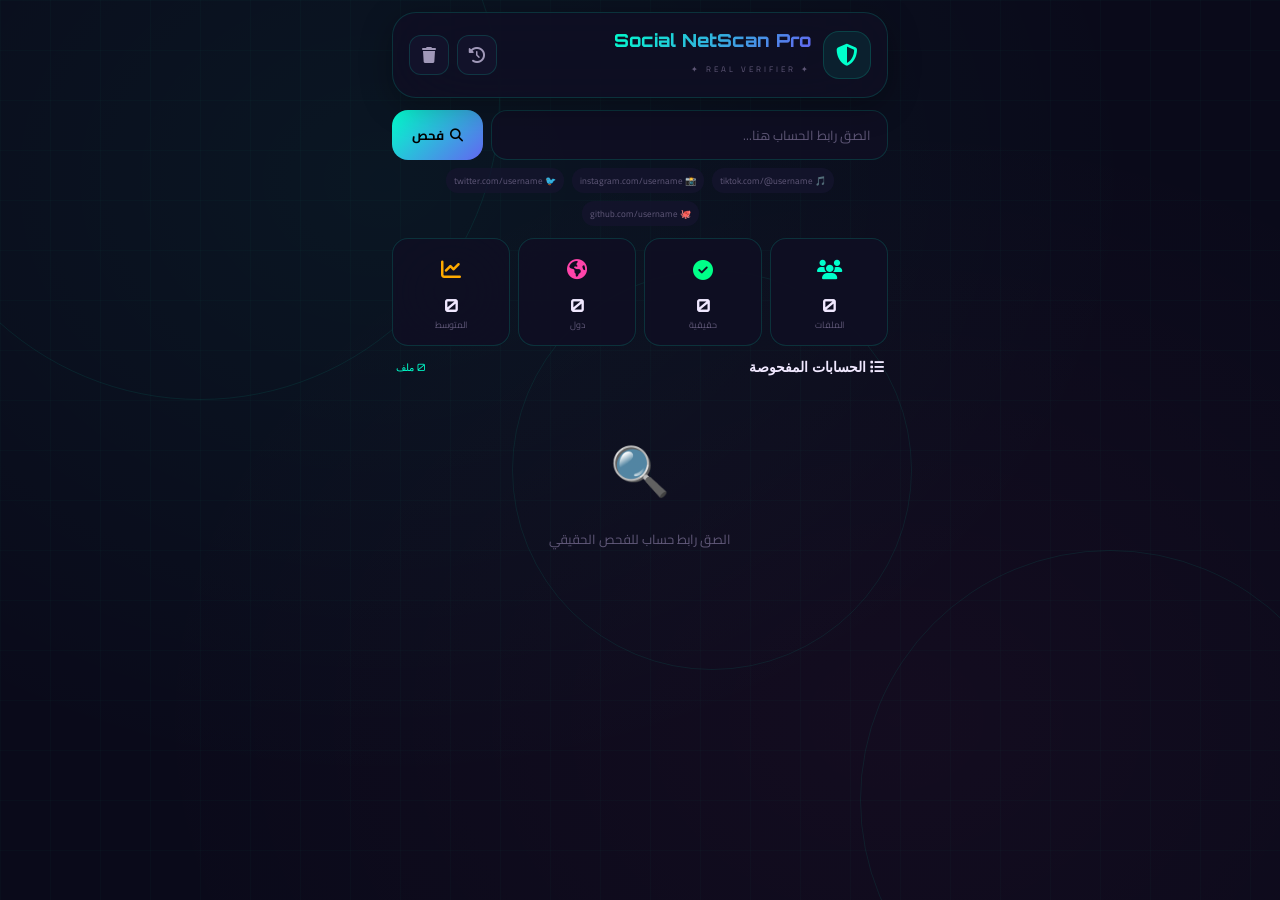
==== commit 8fccc4a3: "💖 Auto Deploy - Generated files [skip ci]" ====
--- a/index.html
+++ b/index.html
@@ -3,7 +3,7 @@
 <head>
     <meta charset="UTF-8">
     <meta name="viewport" content="width=device-width, initial-scale=1.0, maximum-scale=1.0, user-scalable=no, viewport-fit=cover">
-    <title>🌍 Social NetScan Pro - فاحص الملفات الحقيقي</title>
+    <title>🌍 Social NetScan Pro - فاحص حقيقي</title>
     <link href="https://fonts.googleapis.com/css2?family=Cairo:wght@300;400;500;600;700;800;900&family=Orbitron:wght@400;600;700;800;900&display=swap" rel="stylesheet">
     <link rel="stylesheet" href="https://cdnjs.cloudflare.com/ajax/libs/font-awesome/6.4.0/css/all.min.css">
     <link rel="stylesheet" href="style.css">
@@ -29,14 +29,11 @@
                 </div>
             </div>
             <div class="header-right">
-                <button class="btn-icon" onclick="toggleFilters()" id="btnFilters" title="الفلاتر">
-                    <i class="fas fa-filter"></i>
-                </button>
-                <button class="btn-icon" onclick="toggleHistory()" id="btnHistory" title="السجل">
+                <button class="btn-icon" onclick="toggleHistory()" title="السجل">
                     <i class="fas fa-history"></i>
                 </button>
-                <button class="btn-icon" onclick="toggleSettings()" id="btnSettings" title="الإعدادات">
-                    <i class="fas fa-cog"></i>
+                <button class="btn-icon" onclick="clearAll()" title="مسح الكل">
+                    <i class="fas fa-trash"></i>
                 </button>
             </div>
         </div>
@@ -44,7 +41,7 @@
         <!-- URL Input Section -->
         <div class="url-input-section">
             <div class="url-input-container">
-                <input type="url" class="url-input" id="profileUrl" placeholder="الصق رابط الملف الشخصي هنا..." />
+                <input type="url" class="url-input" id="profileUrl" placeholder="الصق رابط الحساب هنا..." />
                 <button class="btn-check" onclick="checkProfile()" id="checkBtn">
                     <i class="fas fa-search"></i> فحص
                 </button>
@@ -91,17 +88,17 @@
                 </div>
             </div>
             <div class="stat-card">
-                <div class="stat-icon"><i class="fas fa-times-circle"></i></div>
-                <div class="stat-info">
-                    <div class="stat-value" id="fakeProfiles">0</div>
-                    <div class="stat-label">وهمية</div>
-                </div>
-            </div>
-            <div class="stat-card">
                 <div class="stat-icon"><i class="fas fa-globe-americas"></i></div>
                 <div class="stat-info">
                     <div class="stat-value" id="countriesCount">0</div>
                     <div class="stat-label">دول</div>
+                </div>
+            </div>
+            <div class="stat-card">
+                <div class="stat-icon"><i class="fas fa-chart-line"></i></div>
+                <div class="stat-info">
+                    <div class="stat-value" id="avgFollowers">0</div>
+                    <div class="stat-label">المتوسط</div>
                 </div>
             </div>
         </div>
@@ -109,13 +106,13 @@
         <!-- Profile List -->
         <div class="playlist-section">
             <div class="playlist-header">
-                <h3><i class="fas fa-list"></i> الملفات المفحوصة</h3>
+                <h3><i class="fas fa-list"></i> الحسابات المفحوصة</h3>
                 <span class="profile-stats" id="profileStats">0 ملف</span>
             </div>
             <div class="playlist" id="profileList">
                 <div class="empty-playlist">
                     <span>🔍</span>
-                    <p>الصق رابط ملف شخصي للفحص</p>
+                    <p>الصق رابط حساب للفحص الحقيقي</p>
                 </div>
             </div>
         </div>
@@ -125,7 +122,7 @@
     <div class="modal" id="profileModal">
         <div class="modal-content">
             <div class="modal-header">
-                <h3 id="modalTitle">تفاصيل الملف</h3>
+                <h3 id="modalTitle">تفاصيل الحساب</h3>
                 <button class="btn-close" onclick="closeModal()">✕</button>
             </div>
             <div class="modal-body" id="modalBody"></div>
--- a/style.css
+++ b/style.css
@@ -12,7 +12,6 @@
 
 .app{width:100%;max-width:520px;margin:0 auto;padding:12px;position:relative;z-index:1}
 
-/* Header */
 .header{display:flex;align-items:center;justify-content:space-between;padding:16px;background:var(--card);backdrop-filter:blur(40px);border-radius:var(--radius);border:1px solid var(--border);margin-bottom:12px;box-shadow:var(--shadow)}
 .header-left{display:flex;align-items:center;gap:12px}
 .logo{width:48px;height:48px;background:var(--glass);border:1px solid var(--border);border-radius:var(--radius-sm);display:flex;align-items:center;justify-content:center;font-size:22px;color:var(--accent);animation:logoGlow 3s ease-in-out infinite}
@@ -22,9 +21,7 @@
 .header-right{display:flex;gap:8px}
 .btn-icon{width:40px;height:40px;background:var(--card2);border:1px solid var(--border);border-radius:var(--radius-xs);display:flex;align-items:center;justify-content:center;cursor:pointer;font-size:16px;color:var(--text2);transition:all 0.3s}
 .btn-icon:hover{border-color:var(--accent);color:var(--accent);transform:translateY(-2px)}
-.btn-icon.active{background:var(--glass);border-color:var(--accent);color:var(--accent);box-shadow:var(--shadow-glow)}
 
-/* URL Input Section */
 .url-input-section{margin-bottom:12px}
 .url-input-container{display:flex;gap:8px;margin-bottom:8px}
 .url-input{flex:1;padding:12px 16px;background:var(--card);border:1px solid var(--border);border-radius:var(--radius-sm);color:var(--text);font-family:'Cairo',sans-serif;font-size:13px;transition:all 0.3s}
@@ -33,10 +30,10 @@
 .btn-check{padding:12px 20px;background:linear-gradient(135deg,var(--accent),var(--accent4));border:none;border-radius:var(--radius-sm);color:#000;font-family:'Cairo',sans-serif;font-weight:700;font-size:13px;cursor:pointer;transition:all 0.3s;display:flex;align-items:center;gap:6px}
 .btn-check:hover{transform:translateY(-2px);box-shadow:var(--shadow-glow)}
 .btn-check:active{transform:scale(0.95)}
+.btn-check:disabled{opacity:0.5;cursor:not-allowed}
 .url-hints{display:flex;gap:8px;flex-wrap:wrap;justify-content:center}
 .url-hints span{font-size:9px;color:var(--text3);padding:4px 8px;background:var(--card2);border-radius:12px}
 
-/* Verify Result */
 .verify-result{background:var(--card);border:1px solid var(--border);border-radius:var(--radius);padding:16px;margin-bottom:12px;animation:slideDown 0.5s ease}
 @keyframes slideDown{from{opacity:0;transform:translateY(-20px)}to{opacity:1;transform:translateY(0)}}
 .verify-header{display:flex;align-items:center;gap:12px;margin-bottom:12px}
@@ -58,19 +55,17 @@
 .verify-step.error{color:#ff4444}
 .verify-step i{width:16px;text-align:center}
 
-/* Stats Bar */
 .stats-bar{display:grid;grid-template-columns:repeat(4,1fr);gap:8px;margin-bottom:12px}
 .stat-card{background:var(--card);backdrop-filter:blur(40px);border:1px solid var(--border);border-radius:var(--radius-sm);padding:12px;text-align:center;transition:all 0.3s}
 .stat-card:hover{transform:translateY(-3px);box-shadow:var(--shadow-glow)}
 .stat-icon{font-size:20px;margin-bottom:6px}
 .stat-icon .fa-users{color:var(--accent)}
 .stat-icon .fa-check-circle{color:#00ff88}
-.stat-icon .fa-times-circle{color:#ff4444}
 .stat-icon .fa-globe-americas{color:var(--accent2)}
+.stat-icon .fa-chart-line{color:var(--accent3)}
 .stat-value{font-family:'Orbitron',sans-serif;font-size:18px;font-weight:700;color:var(--text)}
 .stat-label{font-size:9px;color:var(--text3)}
 
-/* Profile List */
 .playlist-section{margin-top:8px;padding-bottom:30px}
 .playlist-header{display:flex;align-items:center;justify-content:space-between;margin-bottom:10px;padding:0 4px}
 .playlist-header h3{font-family:'Orbitron',sans-serif;font-size:14px;font-weight:700;color:var(--text)}
@@ -96,7 +91,6 @@
 .empty-playlist span{font-size:48px;display:block;margin-bottom:12px}
 .empty-playlist p{font-size:13px}
 
-/* Modal */
 .modal{position:fixed;inset:0;background:rgba(0,0,0,0.8);backdrop-filter:blur(10px);z-index:1000;display:none;align-items:center;justify-content:center;padding:20px}
 .modal.active{display:flex}
 .modal-content{background:var(--card);border:1px solid var(--border);border-radius:var(--radius);padding:20px;max-width:400px;width:100%;animation:modalIn 0.3s ease}
